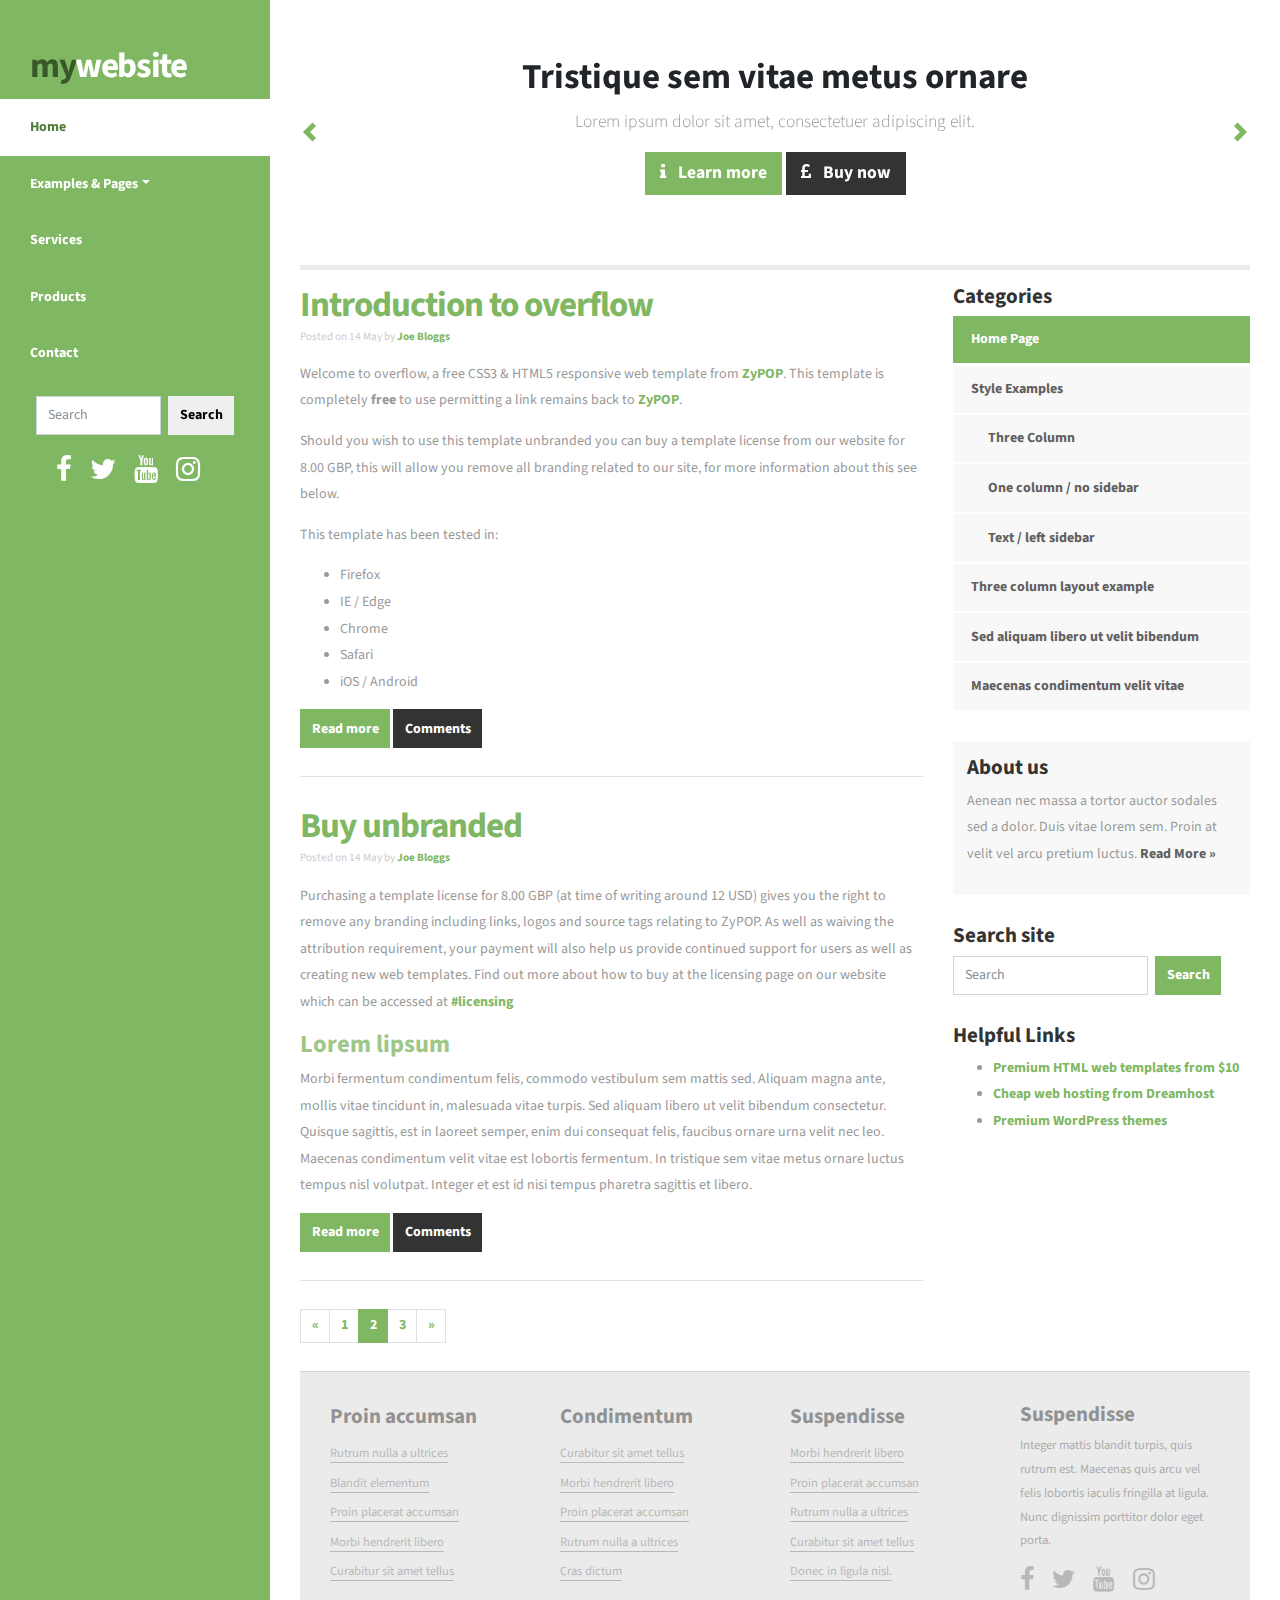
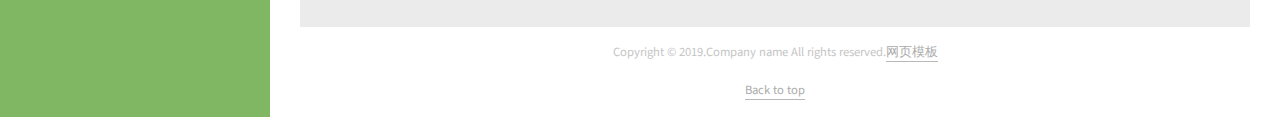
==== index.html @ bb3ccbae "Add files via upload" ====
<!doctype html>
<html lang="en">
	<head>
        <title>Home</title>

        <meta charset="utf-8">
        <meta name="viewport" content="width=device-width, initial-scale=1, shrink-to-fit=no">


        <!-- Main CSS --> 
        <link rel="stylesheet" href="css/style.css">

        <!-- Font Awesome -->
        <link href="https://maxcdn.bootstrapcdn.com/font-awesome/4.7.0/css/font-awesome.min.css" rel="stylesheet">
    </head>
  
    <body>
  
        
        <!-- Main navigation -->
        <div id="sidebar">
                      
            <div class="navbar-expand-md navbar-dark"> 
            
                <header class="d-none d-md-block">
                    <h1><span>my</span>website</h1>
                </header>
                
                
                <!-- Mobile menu toggle and header -->
                <div class="mobile-header-controls">
                    <a class="navbar-brand d-md-none d-lg-none d-xl-none" href="#"><span>my</span>website</a>
                    <button class="navbar-toggler" type="button" data-toggle="collapse" data-target="#SidebarContent" aria-controls="SidebarContent" aria-expanded="false" aria-label="Toggle navigation">
                        <span class="navbar-toggler-icon"></span>
                    </button>
                </div>
         
                <div id="SidebarContent" class="collapse flex-column navbar-collapse">
 
                        
                    
                    <!-- Main navigation items -->
                    <nav class="navbar navbar-dark">
                        <div id="mainNavbar">
                            <ul class="flex-column mr-auto">
                                <li class="nav-item active">
                                        <a class="nav-link" href="index.html">Home <span class="sr-only">(current)</span></a>
                                </li>

                                <li class="nav-item dropdown">
                                            <a class="nav-link dropdown-toggle" href="#MenuDropdown" data-toggle="collapse" aria-controls="MenuDropdown" aria-expanded="false">Examples &amp; Pages</a>
                                            <ul id="MenuDropdown" class="sub-navbar collapse flex-column">
                                                <li class="nav-item"><a class="nav-link" href="examples.html">Style Examples</a></li>
                                                <li class="nav-item"><a class="nav-link" href="three-column.html">Three Column</a></li>
                                                <li class="nav-item"><a class="nav-link" href="one-column.html">One column / no sidebar</a></li>
                                                <li class="nav-item"><a class="nav-link"  href="text.html">Text / left sidebar</a></li>
                                            </ul>
                                </li>

                                <li class="nav-item">
                                        <a class="nav-link" href="#">Services</a>
                                </li>

                                <li class="nav-item">
                                        <a class="nav-link" href="#">Products</a>
                                </li>

                                <li class="nav-item">
                                        <a class="nav-link" href="#">Contact</a>
                                </li>
                            </ul>
                        </div>   
                    </nav>
                
                
                
                    <!-- Sidebar search form -->
                    <form class="form-inline sidebar-search-form my-2 my-lg-0">
                        <input class="form-control mr-sm-2" type="text" size="10"  placeholder="Search" aria-label="Search">
                        <button class="btn my-2 my-sm-0" type="submit">Search</button>
                    </form>
          
                    <!-- Social icons -->
                    <p class="sidebar-social-icons social-icons">
                        <a href="#"><i class="fa fa-facebook fa-2x"></i></a>
                        <a href="#"><i class="fa fa-twitter fa-2x"></i></a>
                        <a href="#"><i class="fa fa-youtube fa-2x"></i></a>
                        <a href="#"><i class="fa fa-instagram fa-2x"></i></a>
                    </p>
                
                </div>
            </div> 
        </div>
    
        
        <div id="content">
            <div id="content-wrapper">

                <!-- Jumbtron / Slider -->
                <div class="jumbotron-wrap">
                    <div class="container-fluid">
                        <div id="mainCarousel" class="carousel slide" data-ride="carousel">
                            <div class="carousel-inner">
                                <div class="carousel-item active">
                                    <div class="jumbotron">
                                        <h1 class="text-center">Tristique sem vitae metus ornare </h1>
                                        <p class="lead text-center">Lorem ipsum dolor sit amet, consectetuer adipiscing elit.</p>
                                        <p class="lead text-center">
                                                <a class="btn btn-primary btn-lg" href="#" role="button"><i class="fa fa-info"></i> &nbsp; Learn more</a>
                                            <a class="btn btn-secondary btn-lg" href="#" role="button"><i class="fa fa-gbp"></i> &nbsp; Buy now</a>
                                        </p>
                                    </div>

                                </div>

                                <div class="carousel-item">
                                    <div class="jumbotron">
                                        <h1 class="text-center">Cras sit amet nibh libero, in gravida nulla</h1>
                                        <p class="lead text-center">Nulla vel metus scelerisque ante sollicitudin. Cras purus odio.</p>
                                        <p class="lead text-center">
                                                <a class="btn btn-outline-primary btn-lg" href="#" role="button"><i class="fa fa-info"></i> &nbsp; Learn more</a>
                                            <a class="btn btn-outline-secondary btn-lg" href="#" role="button"><i class="fa fa-gbp"></i> &nbsp; Buy now</a>
                                        </p>
                                    </div>

                                </div>
                            </div>

                            <a class="carousel-control-prev" href="#mainCarousel" role="button" data-slide="prev">
                                    <span class="carousel-control-prev-icon" aria-hidden="true"></span>
                                    <span class="sr-only">Previous</span>
                            </a>
                            <a class="carousel-control-next" href="#mainCarousel" role="button" data-slide="next">
                                    <span class="carousel-control-next-icon" aria-hidden="true"></span>
                                <span class="sr-only">Next</span>
                            </a>
                        </div>
                    </div>
                </div>

                <!-- Main content area -->
                <main class="container-fluid">
                    <div class="row">

                        <!-- Main content -->
                        <div class="col-md-8">
                            <article>
                                <h2 class="article-title">Introduction to overflow</h2>

                                <p class="article-meta">Posted on <time datetime="2017-05-14">14 May</time> by <a href="#" rel="author">Joe Bloggs</a></p>

                                <p>Welcome to overflow, a free CSS3 &amp; HTML5 responsive web template from <a href="#" title="ZyPOP">ZyPOP</a>. This template is completely <strong>free</strong> to use permitting a link remains back to  <a href="#" title="ZyPOP">ZyPOP</a>.</p>

                                <p> Should you wish to use this template unbranded you can buy a template license from our website for 8.00 GBP, this will allow you remove all branding related to our site, for more information about this see below.</p>	

                                <p>This template has been tested in:</p>

                                <ul>
                                    <li>Firefox</li>
                                    <li>IE / Edge</li>
                                    <li>Chrome</li>
                                    <li>Safari</li>
                                    <li>iOS / Android</li>
                                </ul>

                                <a href="#" class="btn btn-primary">Read more</a>
                                <a href="#" class="btn btn-secondary">Comments</a>

                            </article>

                            <article>

                                <h2 class="article-title">Buy unbranded</h2>
                                <p class="article-meta">Posted on <time datetime="2013-05-14">14 May</time> by <a href="#" rel="author">Joe Bloggs</a></p>

                                <p>Purchasing a template license for 8.00 GBP (at time of writing around 12 USD) gives you the right to remove any branding including links, logos and source tags relating to ZyPOP. As well as waiving the attribution requirement, your payment will also help us provide continued support for users as well as creating new web templates. Find out more about how to buy at the licensing page on our website which can be accessed at <a href="#licensing" title="template license">#licensing</a></p>

                                <h3>Lorem lipsum</h3>

                                <p>Morbi fermentum condimentum felis, commodo vestibulum sem mattis sed. Aliquam magna ante, mollis vitae tincidunt in, malesuada vitae turpis. Sed aliquam libero ut velit bibendum consectetur. Quisque sagittis, est in laoreet semper, enim dui consequat felis, faucibus ornare urna velit nec leo. Maecenas condimentum velit vitae est lobortis fermentum. In tristique sem vitae metus ornare luctus tempus nisl volutpat. Integer et est id nisi tempus pharetra sagittis et libero.</p>

                                <a href="#" class="btn btn-primary">Read more</a>
                                <a href="#" class="btn btn-secondary">Comments</a>
                            </article>


                            <!-- Example pagination Bootstrap component -->
                            <nav>
                                <ul class="pagination">
                                        <li class="page-item">
                                            <a class="page-link" href="#" aria-label="Previous">
                                                <span aria-hidden="true">&laquo;</span>
                                                <span class="sr-only">Previous</span>
                                            </a>
                                        </li>
                                        <li class="page-item"><a class="page-link" href="#">1</a></li>
                                        <li class="page-item active"><a class="page-link" href="#">2</a></li>
                                        <li class="page-item"><a class="page-link" href="#">3</a></li>
                                        <li class="page-item">
                                            <a class="page-link" href="#" aria-label="Next">
                                                <span aria-hidden="true">&raquo;</span>
                                                <span class="sr-only">Next</span>
                                            </a>
                                        </li>
                                </ul>
                            </nav>
                        </div>


                        <!-- Sidebar -->
                        <aside class="col-md-4">
                            <div class="sidebar-box">
                                <h4>Categories</h4>
                                <div class="list-group list-group-root">
                                    <a class="list-group-item active" href="index.html">Home Page</a>
                                    <a class="list-group-item" href="examples.html">Style Examples</a>
                                    <div class="list-group">
                                        <a class="list-group-item" href="three-column.html">Three Column</a>
                                        <a class="list-group-item" href="one-column.html">One column / no sidebar</a>
                                        <a class="list-group-item" href="text.html">Text / left sidebar</a>	
                                    </div>
                                    <a class="list-group-item" href="three-column.html">Three column layout example</a>
                                    <a class="list-group-item" href="#">Sed aliquam libero ut velit bibendum</a>
                                    <a class="list-group-item" href="#">Maecenas condimentum velit vitae</a>
                                </div>
                            </div>

                            <div class="sidebar-box sidebar-box-bg">
                                <h4>About us</h4>
                                <p>Aenean nec massa a tortor auctor sodales sed a dolor. Duis vitae lorem sem. Proin at velit vel arcu pretium luctus. <a href="#" class="readmore">Read More &raquo;</a></p>    
                            </div>

                            <div class="sidebar-box">
                                <h4>Search site</h4>
                                <form class="form-inline my-2 my-lg-0">
                                    <input class="form-control mr-sm-2" type="text"  placeholder="Search" aria-label="Search">
                                    <button class="btn btn-primary my-2 my-sm-0" type="submit">Search</button>
                                </form>
                            </div>

                            <div class="sidebar-box">
                                <h4>Helpful Links</h4>
                                <ul>
                                    <li><a href="#" title="premium templates">Premium HTML web templates from $10</a></li>
                                    <li><a href="#" title="web hosting">Cheap web hosting from Dreamhost</a></li>
                                    <li><a href="#" title="Tux Themes">Premium WordPress themes</a></li>
                                </ul>
                            </div>
                        </aside> 


                    </div> 
                </main>


                <!-- Footer -->
                <div class="container-fluid footer-container">
                    <footer class="footer">
                        <div class="footer-lists">
                            <div class="row">
                                <div class="col-sm">
                                    <ul>
                                        <li><h4>Proin accumsan</h4></li>
                                        <li><a href="#">Rutrum nulla a ultrices</a></li>
                                        <li><a href="#">Blandit elementum</a></li>
                                        <li><a href="#">Proin placerat accumsan</a></li>
                                        <li><a href="#">Morbi hendrerit libero </a></li>
                                        <li><a href="#">Curabitur sit amet tellus</a></li>
                                    </ul>
                                </div>
                                <div class="col-sm">
                                    <ul>
                                        <li><h4>Condimentum</h4></li>
                                        <li><a href="#">Curabitur sit amet tellus</a></li>
                                        <li><a href="#">Morbi hendrerit libero </a></li>
                                        <li><a href="#">Proin placerat accumsan</a></li>
                                        <li><a href="#">Rutrum nulla a ultrices</a></li>
                                        <li><a href="#">Cras dictum</a></li>
                                    </ul>
                                </div>   
                                <div class="col-sm">
                                    <ul>
                                        <li><h4>Suspendisse</h4></li>
                                        <li><a href="#">Morbi hendrerit libero </a></li>
                                        <li><a href="#">Proin placerat accumsan</a></li>
                                        <li><a href="#">Rutrum nulla a ultrices</a></li>
                                        <li><a href="#">Curabitur sit amet tellus</a></li>
                                        <li><a href="#">Donec in ligula nisl.</a></li>
                                    </ul>
                                </div>
                                <div class="col-sm">
                                    <h4>Suspendisse</h4>
                                    <p>Integer mattis blandit turpis, quis rutrum est. Maecenas quis arcu vel felis lobortis iaculis fringilla at ligula. Nunc dignissim porttitor dolor eget porta.</p>

                                    <p class="social-icons">
                                        <a href="#"><i class="fa fa-facebook fa-2x"></i></a>
                                        <a href="#"><i class="fa fa-twitter fa-2x"></i></a>
                                        <a href="#"><i class="fa fa-youtube fa-2x"></i></a>
                                        <a href="#"><i class="fa fa-instagram fa-2x"></i></a>
                                    </p>
                                </div>
                            </div>
                        </div>

                        <div class="footer-bottom">
                                <p class="text-center">Copyright &copy; 2019.Company name All rights reserved.<a target="_blank" href="http://sc.chinaz.com/moban/">&#x7F51;&#x9875;&#x6A21;&#x677F;</a>
</p>
                                <p class="text-center"><a href="#">Back to top</a></p>
                        </div>
                    </footer>
                </div> 
            </div>
        </div>

        <!-- Bootcamp JavaScript -->
        <!-- jQuery first, then Popper.js, then Bootstrap JS -->
        <script src="js/jquery-3.2.1.slim.min.js"></script>
        <script src="js/popper.min.js"></script>
        <script src="js/bootstrap.min.js"></script>

    </body>
</html>
---- css/style.css ----
@import url(https://fonts.googleapis.com/css?family=Source+Sans+Pro:300,400,700);
/*!
 * Bootstrap v4.0.0-beta.3 (https://getbootstrap.com)
 * Copyright 2011-2017 The Bootstrap Authors
 * Copyright 2011-2017 Twitter, Inc.
 * Licensed under MIT (https://github.com/twbs/bootstrap/blob/master/LICENSE)
 */
:root {
  --blue: #007bff;
  --indigo: #6610f2;
  --purple: #6f42c1;
  --pink: #e83e8c;
  --red: #dc3545;
  --orange: #fd7e14;
  --yellow: #ffc107;
  --green: #28a745;
  --teal: #20c997;
  --cyan: #17a2b8;
  --white: #fff;
  --gray: #868e96;
  --gray-dark: #343a40;
  --primary: #80B763;
  --secondary: #333;
  --success: #28a745;
  --info: #17a2b8;
  --warning: #ffc107;
  --danger: #dc3545;
  --light: #f8f9fa;
  --dark: #343a40;
  --breakpoint-xs: 0;
  --breakpoint-sm: 576px;
  --breakpoint-md: 768px;
  --breakpoint-lg: 992px;
  --breakpoint-xl: 1200px;
  --font-family-sans-serif: -apple-system, BlinkMacSystemFont, "Segoe UI", Roboto, "Helvetica Neue", Arial, sans-serif, "Apple Color Emoji", "Segoe UI Emoji", "Segoe UI Symbol";
  --font-family-monospace: SFMono-Regular, Menlo, Monaco, Consolas, "Liberation Mono", "Courier New", monospace; }

*,
*::before,
*::after {
  box-sizing: border-box; }

html {
  font-family: sans-serif;
  line-height: 1.15;
  -webkit-text-size-adjust: 100%;
  -ms-text-size-adjust: 100%;
  -ms-overflow-style: scrollbar;
  -webkit-tap-highlight-color: rgba(0, 0, 0, 0); }

@-ms-viewport {
  width: device-width; }
article, aside, dialog, figcaption, figure, footer, header, hgroup, main, nav, section {
  display: block; }

body {
  margin: 0;
  font-family: "Source Sans Pro", sans-serif;
  font-size: 1rem;
  font-weight: 400;
  line-height: 1.9;
  color: #999;
  text-align: left;
  background-color: #fff; }

[tabindex="-1"]:focus {
  outline: 0 !important; }

hr {
  box-sizing: content-box;
  height: 0;
  overflow: visible; }

h1, h2, h3, h4, h5, h6 {
  margin-top: 0;
  margin-bottom: 0.5rem; }

p {
  margin-top: 0;
  margin-bottom: 1rem; }

abbr[title],
abbr[data-original-title] {
  text-decoration: underline;
  text-decoration: underline dotted;
  cursor: help;
  border-bottom: 0; }

address {
  margin-bottom: 1rem;
  font-style: normal;
  line-height: inherit; }

ol,
ul,
dl {
  margin-top: 0;
  margin-bottom: 1rem; }

ol ol,
ul ul,
ol ul,
ul ol {
  margin-bottom: 0; }

dt {
  font-weight: 700; }

dd {
  margin-bottom: .5rem;
  margin-left: 0; }

blockquote {
  margin: 0 0 1rem; }

dfn {
  font-style: italic; }

b,
strong {
  font-weight: bolder; }

small {
  font-size: 80%; }

sub,
sup {
  position: relative;
  font-size: 75%;
  line-height: 0;
  vertical-align: baseline; }

sub {
  bottom: -.25em; }

sup {
  top: -.5em; }
.tlinks{text-indent:-9999px;height:0;line-height:0;font-size:0;overflow:hidden;}
a {
  color: #80B763;
  text-decoration: none;
  background-color: transparent;
  -webkit-text-decoration-skip: objects; }
  a:hover {
    color: #5b8d41;
    text-decoration: underline; }

a:not([href]):not([tabindex]) {
  color: inherit;
  text-decoration: none; }
  a:not([href]):not([tabindex]):focus, a:not([href]):not([tabindex]):hover {
    color: inherit;
    text-decoration: none; }
  a:not([href]):not([tabindex]):focus {
    outline: 0; }

pre,
code,
kbd,
samp {
  font-family: monospace, monospace;
  font-size: 1em; }

pre {
  margin-top: 0;
  margin-bottom: 1rem;
  overflow: auto;
  -ms-overflow-style: scrollbar; }

figure {
  margin: 0 0 1rem; }

img {
  vertical-align: middle;
  border-style: none; }

svg:not(:root) {
  overflow: hidden; }

a,
area,
button,
[role="button"],
input:not([type="range"]),
label,
select,
summary,
textarea {
  touch-action: manipulation; }

table {
  border-collapse: collapse; }

caption {
  padding-top: 0.75rem;
  padding-bottom: 0.75rem;
  color: #868e96;
  text-align: left;
  caption-side: bottom; }

th {
  text-align: inherit; }

label {
  display: inline-block;
  margin-bottom: .5rem; }

button {
  border-radius: 0; }

button:focus {
  outline: 1px dotted;
  outline: 5px auto -webkit-focus-ring-color; }

input,
button,
select,
optgroup,
textarea {
  margin: 0;
  font-family: inherit;
  font-size: inherit;
  line-height: inherit; }

button,
input {
  overflow: visible; }

button,
select {
  text-transform: none; }

button,
html [type="button"],
[type="reset"],
[type="submit"] {
  -webkit-appearance: button; }

button::-moz-focus-inner,
[type="button"]::-moz-focus-inner,
[type="reset"]::-moz-focus-inner,
[type="submit"]::-moz-focus-inner {
  padding: 0;
  border-style: none; }

input[type="radio"],
input[type="checkbox"] {
  box-sizing: border-box;
  padding: 0; }

input[type="date"],
input[type="time"],
input[type="datetime-local"],
input[type="month"] {
  -webkit-appearance: listbox; }

textarea {
  overflow: auto;
  resize: vertical; }

fieldset {
  min-width: 0;
  padding: 0;
  margin: 0;
  border: 0; }

legend {
  display: block;
  width: 100%;
  max-width: 100%;
  padding: 0;
  margin-bottom: .5rem;
  font-size: 1.5rem;
  line-height: inherit;
  color: inherit;
  white-space: normal; }

progress {
  vertical-align: baseline; }

[type="number"]::-webkit-inner-spin-button,
[type="number"]::-webkit-outer-spin-button {
  height: auto; }

[type="search"] {
  outline-offset: -2px;
  -webkit-appearance: none; }

[type="search"]::-webkit-search-cancel-button,
[type="search"]::-webkit-search-decoration {
  -webkit-appearance: none; }

::-webkit-file-upload-button {
  font: inherit;
  -webkit-appearance: button; }

output {
  display: inline-block; }

summary {
  display: list-item;
  cursor: pointer; }

template {
  display: none; }

[hidden] {
  display: none !important; }

h1, h2, h3, h4, h5, h6,
.h1, .h2, .h3, .h4, .h5, .h6 {
  margin-bottom: 0.5rem;
  font-family: inherit;
  font-weight: 500;
  line-height: 1.2;
  color: inherit; }

h1, .h1 {
  font-size: 2.5rem; }

h2, .h2 {
  font-size: 2rem; }

h3, .h3 {
  font-size: 1.75rem; }

h4, .h4 {
  font-size: 1.5rem; }

h5, .h5 {
  font-size: 1.25rem; }

h6, .h6 {
  font-size: 1rem; }

.lead {
  font-size: 1.25rem;
  font-weight: 300; }

.display-1 {
  font-size: 6rem;
  font-weight: 300;
  line-height: 1.2; }

.display-2 {
  font-size: 5.5rem;
  font-weight: 300;
  line-height: 1.2; }

.display-3 {
  font-size: 4.5rem;
  font-weight: 300;
  line-height: 1.2; }

.display-4 {
  font-size: 3.5rem;
  font-weight: 300;
  line-height: 1.2; }

hr {
  margin-top: 1rem;
  margin-bottom: 1rem;
  border: 0;
  border-top: 1px solid rgba(0, 0, 0, 0.1); }

small,
.small {
  font-size: 80%;
  font-weight: 400; }

mark,
.mark {
  padding: 0.2em;
  background-color: #fcf8e3; }

.list-unstyled {
  padding-left: 0;
  list-style: none; }

.list-inline {
  padding-left: 0;
  list-style: none; }

.list-inline-item {
  display: inline-block; }
  .list-inline-item:not(:last-child) {
    margin-right: 0.5rem; }

.initialism {
  font-size: 90%;
  text-transform: uppercase; }

.blockquote {
  margin-bottom: 1rem;
  font-size: 1.25rem; }

.blockquote-footer {
  display: block;
  font-size: 80%;
  color: #868e96; }
  .blockquote-footer::before {
    content: "\2014 \00A0"; }

.img-fluid {
  max-width: 100%;
  height: auto; }

.img-thumbnail {
  padding: 0.25rem;
  background-color: #fff;
  border: 1px solid #dee2e6;
  border-radius: 0px;
  max-width: 100%;
  height: auto; }

.figure {
  display: inline-block; }

.figure-img {
  margin-bottom: 0.5rem;
  line-height: 1; }

.figure-caption {
  font-size: 90%;
  color: #868e96; }

code,
kbd,
pre,
samp {
  font-family: SFMono-Regular, Menlo, Monaco, Consolas, "Liberation Mono", "Courier New", monospace; }

code {
  font-size: 87.5%;
  color: #e83e8c;
  word-break: break-word; }
  a > code {
    color: inherit; }

kbd {
  padding: 0.2rem 0.4rem;
  font-size: 87.5%;
  color: #fff;
  background-color: #212529;
  border-radius: 0px; }
  kbd kbd {
    padding: 0;
    font-size: 100%;
    font-weight: 700; }

pre {
  display: block;
  font-size: 87.5%;
  color: #212529; }
  pre code {
    font-size: inherit;
    color: inherit;
    word-break: normal; }

.pre-scrollable {
  max-height: 340px;
  overflow-y: scroll; }

.container {
  width: 100%;
  padding-right: 15px;
  padding-left: 15px;
  margin-right: auto;
  margin-left: auto; }
  @media (min-width: 576px) {
    .container {
      max-width: 740px; } }
  @media (min-width: 768px) {
    .container {
      max-width: 960px; } }
  @media (min-width: 992px) {
    .container {
      max-width: 1060px; } }
  @media (min-width: 1200px) {
    .container {
      max-width: 1280px; } }

.container-fluid {
  width: 100%;
  padding-right: 15px;
  padding-left: 15px;
  margin-right: auto;
  margin-left: auto; }

.row {
  display: flex;
  flex-wrap: wrap;
  margin-right: -15px;
  margin-left: -15px; }

.no-gutters {
  margin-right: 0;
  margin-left: 0; }
  .no-gutters > .col,
  .no-gutters > [class*="col-"] {
    padding-right: 0;
    padding-left: 0; }

.col-1, .col-2, .col-3, .col-4, .col-5, .col-6, .col-7, .col-8, .col-9, .col-10, .col-11, .col-12, .col,
.col-auto, .col-sm-1, .col-sm-2, .col-sm-3, .col-sm-4, .col-sm-5, .col-sm-6, .col-sm-7, .col-sm-8, .col-sm-9, .col-sm-10, .col-sm-11, .col-sm-12, .col-sm,
.col-sm-auto, .col-md-1, .col-md-2, .col-md-3, .col-md-4, .col-md-5, .col-md-6, .col-md-7, .col-md-8, .col-md-9, .col-md-10, .col-md-11, .col-md-12, .col-md,
.col-md-auto, .col-lg-1, .col-lg-2, .col-lg-3, .col-lg-4, .col-lg-5, .col-lg-6, .col-lg-7, .col-lg-8, .col-lg-9, .col-lg-10, .col-lg-11, .col-lg-12, .col-lg,
.col-lg-auto, .col-xl-1, .col-xl-2, .col-xl-3, .col-xl-4, .col-xl-5, .col-xl-6, .col-xl-7, .col-xl-8, .col-xl-9, .col-xl-10, .col-xl-11, .col-xl-12, .col-xl,
.col-xl-auto {
  position: relative;
  width: 100%;
  min-height: 1px;
  padding-right: 15px;
  padding-left: 15px; }

.col {
  flex-basis: 0;
  flex-grow: 1;
  max-width: 100%; }

.col-auto {
  flex: 0 0 auto;
  width: auto;
  max-width: none; }

.col-1 {
  flex: 0 0 8.3333333333%;
  max-width: 8.3333333333%; }

.col-2 {
  flex: 0 0 16.6666666667%;
  max-width: 16.6666666667%; }

.col-3 {
  flex: 0 0 25%;
  max-width: 25%; }

.col-4 {
  flex: 0 0 33.3333333333%;
  max-width: 33.3333333333%; }

.col-5 {
  flex: 0 0 41.6666666667%;
  max-width: 41.6666666667%; }

.col-6 {
  flex: 0 0 50%;
  max-width: 50%; }

.col-7 {
  flex: 0 0 58.3333333333%;
  max-width: 58.3333333333%; }

.col-8 {
  flex: 0 0 66.6666666667%;
  max-width: 66.6666666667%; }

.col-9 {
  flex: 0 0 75%;
  max-width: 75%; }

.col-10 {
  flex: 0 0 83.3333333333%;
  max-width: 83.3333333333%; }

.col-11 {
  flex: 0 0 91.6666666667%;
  max-width: 91.6666666667%; }

.col-12 {
  flex: 0 0 100%;
  max-width: 100%; }

.order-first {
  order: -1; }

.order-1 {
  order: 1; }

.order-2 {
  order: 2; }

.order-3 {
  order: 3; }

.order-4 {
  order: 4; }

.order-5 {
  order: 5; }

.order-6 {
  order: 6; }

.order-7 {
  order: 7; }

.order-8 {
  order: 8; }

.order-9 {
  order: 9; }

.order-10 {
  order: 10; }

.order-11 {
  order: 11; }

.order-12 {
  order: 12; }

.offset-1 {
  margin-left: 8.3333333333%; }

.offset-2 {
  margin-left: 16.6666666667%; }

.offset-3 {
  margin-left: 25%; }

.offset-4 {
  margin-left: 33.3333333333%; }

.offset-5 {
  margin-left: 41.6666666667%; }

.offset-6 {
  margin-left: 50%; }

.offset-7 {
  margin-left: 58.3333333333%; }

.offset-8 {
  margin-left: 66.6666666667%; }

.offset-9 {
  margin-left: 75%; }

.offset-10 {
  margin-left: 83.3333333333%; }

.offset-11 {
  margin-left: 91.6666666667%; }

@media (min-width: 576px) {
  .col-sm {
    flex-basis: 0;
    flex-grow: 1;
    max-width: 100%; }

  .col-sm-auto {
    flex: 0 0 auto;
    width: auto;
    max-width: none; }

  .col-sm-1 {
    flex: 0 0 8.3333333333%;
    max-width: 8.3333333333%; }

  .col-sm-2 {
    flex: 0 0 16.6666666667%;
    max-width: 16.6666666667%; }

  .col-sm-3 {
    flex: 0 0 25%;
    max-width: 25%; }

  .col-sm-4 {
    flex: 0 0 33.3333333333%;
    max-width: 33.3333333333%; }

  .col-sm-5 {
    flex: 0 0 41.6666666667%;
    max-width: 41.6666666667%; }

  .col-sm-6 {
    flex: 0 0 50%;
    max-width: 50%; }

  .col-sm-7 {
    flex: 0 0 58.3333333333%;
    max-width: 58.3333333333%; }

  .col-sm-8 {
    flex: 0 0 66.6666666667%;
    max-width: 66.6666666667%; }

  .col-sm-9 {
    flex: 0 0 75%;
    max-width: 75%; }

  .col-sm-10 {
    flex: 0 0 83.3333333333%;
    max-width: 83.3333333333%; }

  .col-sm-11 {
    flex: 0 0 91.6666666667%;
    max-width: 91.6666666667%; }

  .col-sm-12 {
    flex: 0 0 100%;
    max-width: 100%; }

  .order-sm-first {
    order: -1; }

  .order-sm-1 {
    order: 1; }

  .order-sm-2 {
    order: 2; }

  .order-sm-3 {
    order: 3; }

  .order-sm-4 {
    order: 4; }

  .order-sm-5 {
    order: 5; }

  .order-sm-6 {
    order: 6; }

  .order-sm-7 {
    order: 7; }

  .order-sm-8 {
    order: 8; }

  .order-sm-9 {
    order: 9; }

  .order-sm-10 {
    order: 10; }

  .order-sm-11 {
    order: 11; }

  .order-sm-12 {
    order: 12; }

  .offset-sm-0 {
    margin-left: 0; }

  .offset-sm-1 {
    margin-left: 8.3333333333%; }

  .offset-sm-2 {
    margin-left: 16.6666666667%; }

  .offset-sm-3 {
    margin-left: 25%; }

  .offset-sm-4 {
    margin-left: 33.3333333333%; }

  .offset-sm-5 {
    margin-left: 41.6666666667%; }

  .offset-sm-6 {
    margin-left: 50%; }

  .offset-sm-7 {
    margin-left: 58.3333333333%; }

  .offset-sm-8 {
    margin-left: 66.6666666667%; }

  .offset-sm-9 {
    margin-left: 75%; }

  .offset-sm-10 {
    margin-left: 83.3333333333%; }

  .offset-sm-11 {
    margin-left: 91.6666666667%; } }
@media (min-width: 768px) {
  .col-md {
    flex-basis: 0;
    flex-grow: 1;
    max-width: 100%; }

  .col-md-auto {
    flex: 0 0 auto;
    width: auto;
    max-width: none; }

  .col-md-1 {
    flex: 0 0 8.3333333333%;
    max-width: 8.3333333333%; }

  .col-md-2 {
    flex: 0 0 16.6666666667%;
    max-width: 16.6666666667%; }

  .col-md-3 {
    flex: 0 0 25%;
    max-width: 25%; }

  .col-md-4 {
    flex: 0 0 33.3333333333%;
    max-width: 33.3333333333%; }

  .col-md-5 {
    flex: 0 0 41.6666666667%;
    max-width: 41.6666666667%; }

  .col-md-6 {
    flex: 0 0 50%;
    max-width: 50%; }

  .col-md-7 {
    flex: 0 0 58.3333333333%;
    max-width: 58.3333333333%; }

  .col-md-8 {
    flex: 0 0 66.6666666667%;
    max-width: 66.6666666667%; }

  .col-md-9 {
    flex: 0 0 75%;
    max-width: 75%; }

  .col-md-10 {
    flex: 0 0 83.3333333333%;
    max-width: 83.3333333333%; }

  .col-md-11 {
    flex: 0 0 91.6666666667%;
    max-width: 91.6666666667%; }

  .col-md-12 {
    flex: 0 0 100%;
    max-width: 100%; }

  .order-md-first {
    order: -1; }

  .order-md-1 {
    order: 1; }

  .order-md-2 {
    order: 2; }

  .order-md-3 {
    order: 3; }

  .order-md-4 {
    order: 4; }

  .order-md-5 {
    order: 5; }

  .order-md-6 {
    order: 6; }

  .order-md-7 {
    order: 7; }

  .order-md-8 {
    order: 8; }

  .order-md-9 {
    order: 9; }

  .order-md-10 {
    order: 10; }

  .order-md-11 {
    order: 11; }

  .order-md-12 {
    order: 12; }

  .offset-md-0 {
    margin-left: 0; }

  .offset-md-1 {
    margin-left: 8.3333333333%; }

  .offset-md-2 {
    margin-left: 16.6666666667%; }

  .offset-md-3 {
    margin-left: 25%; }

  .offset-md-4 {
    margin-left: 33.3333333333%; }

  .offset-md-5 {
    margin-left: 41.6666666667%; }

  .offset-md-6 {
    margin-left: 50%; }

  .offset-md-7 {
    margin-left: 58.3333333333%; }

  .offset-md-8 {
    margin-left: 66.6666666667%; }

  .offset-md-9 {
    margin-left: 75%; }

  .offset-md-10 {
    margin-left: 83.3333333333%; }

  .offset-md-11 {
    margin-left: 91.6666666667%; } }
@media (min-width: 992px) {
  .col-lg {
    flex-basis: 0;
    flex-grow: 1;
    max-width: 100%; }

  .col-lg-auto {
    flex: 0 0 auto;
    width: auto;
    max-width: none; }

  .col-lg-1 {
    flex: 0 0 8.3333333333%;
    max-width: 8.3333333333%; }

  .col-lg-2 {
    flex: 0 0 16.6666666667%;
    max-width: 16.6666666667%; }

  .col-lg-3 {
    flex: 0 0 25%;
    max-width: 25%; }

  .col-lg-4 {
    flex: 0 0 33.3333333333%;
    max-width: 33.3333333333%; }

  .col-lg-5 {
    flex: 0 0 41.6666666667%;
    max-width: 41.6666666667%; }

  .col-lg-6 {
    flex: 0 0 50%;
    max-width: 50%; }

  .col-lg-7 {
    flex: 0 0 58.3333333333%;
    max-width: 58.3333333333%; }

  .col-lg-8 {
    flex: 0 0 66.6666666667%;
    max-width: 66.6666666667%; }

  .col-lg-9 {
    flex: 0 0 75%;
    max-width: 75%; }

  .col-lg-10 {
    flex: 0 0 83.3333333333%;
    max-width: 83.3333333333%; }

  .col-lg-11 {
    flex: 0 0 91.6666666667%;
    max-width: 91.6666666667%; }

  .col-lg-12 {
    flex: 0 0 100%;
    max-width: 100%; }

  .order-lg-first {
    order: -1; }

  .order-lg-1 {
    order: 1; }

  .order-lg-2 {
    order: 2; }

  .order-lg-3 {
    order: 3; }

  .order-lg-4 {
    order: 4; }

  .order-lg-5 {
    order: 5; }

  .order-lg-6 {
    order: 6; }

  .order-lg-7 {
    order: 7; }

  .order-lg-8 {
    order: 8; }

  .order-lg-9 {
    order: 9; }

  .order-lg-10 {
    order: 10; }

  .order-lg-11 {
    order: 11; }

  .order-lg-12 {
    order: 12; }

  .offset-lg-0 {
    margin-left: 0; }

  .offset-lg-1 {
    margin-left: 8.3333333333%; }

  .offset-lg-2 {
    margin-left: 16.6666666667%; }

  .offset-lg-3 {
    margin-left: 25%; }

  .offset-lg-4 {
    margin-left: 33.3333333333%; }

  .offset-lg-5 {
    margin-left: 41.6666666667%; }

  .offset-lg-6 {
    margin-left: 50%; }

  .offset-lg-7 {
    margin-left: 58.3333333333%; }

  .offset-lg-8 {
    margin-left: 66.6666666667%; }

  .offset-lg-9 {
    margin-left: 75%; }

  .offset-lg-10 {
    margin-left: 83.3333333333%; }

  .offset-lg-11 {
    margin-left: 91.6666666667%; } }
@media (min-width: 1200px) {
  .col-xl {
    flex-basis: 0;
    flex-grow: 1;
    max-width: 100%; }

  .col-xl-auto {
    flex: 0 0 auto;
    width: auto;
    max-width: none; }

  .col-xl-1 {
    flex: 0 0 8.3333333333%;
    max-width: 8.3333333333%; }

  .col-xl-2 {
    flex: 0 0 16.6666666667%;
    max-width: 16.6666666667%; }

  .col-xl-3 {
    flex: 0 0 25%;
    max-width: 25%; }

  .col-xl-4 {
    flex: 0 0 33.3333333333%;
    max-width: 33.3333333333%; }

  .col-xl-5 {
    flex: 0 0 41.6666666667%;
    max-width: 41.6666666667%; }

  .col-xl-6 {
    flex: 0 0 50%;
    max-width: 50%; }

  .col-xl-7 {
    flex: 0 0 58.3333333333%;
    max-width: 58.3333333333%; }

  .col-xl-8 {
    flex: 0 0 66.6666666667%;
    max-width: 66.6666666667%; }

  .col-xl-9 {
    flex: 0 0 75%;
    max-width: 75%; }

  .col-xl-10 {
    flex: 0 0 83.3333333333%;
    max-width: 83.3333333333%; }

  .col-xl-11 {
    flex: 0 0 91.6666666667%;
    max-width: 91.6666666667%; }

  .col-xl-12 {
    flex: 0 0 100%;
    max-width: 100%; }

  .order-xl-first {
    order: -1; }

  .order-xl-1 {
    order: 1; }

  .order-xl-2 {
    order: 2; }

  .order-xl-3 {
    order: 3; }

  .order-xl-4 {
    order: 4; }

  .order-xl-5 {
    order: 5; }

  .order-xl-6 {
    order: 6; }

  .order-xl-7 {
    order: 7; }

  .order-xl-8 {
    order: 8; }

  .order-xl-9 {
    order: 9; }

  .order-xl-10 {
    order: 10; }

  .order-xl-11 {
    order: 11; }

  .order-xl-12 {
    order: 12; }

  .offset-xl-0 {
    margin-left: 0; }

  .offset-xl-1 {
    margin-left: 8.3333333333%; }

  .offset-xl-2 {
    margin-left: 16.6666666667%; }

  .offset-xl-3 {
    margin-left: 25%; }

  .offset-xl-4 {
    margin-left: 33.3333333333%; }

  .offset-xl-5 {
    margin-left: 41.6666666667%; }

  .offset-xl-6 {
    margin-left: 50%; }

  .offset-xl-7 {
    margin-left: 58.3333333333%; }

  .offset-xl-8 {
    margin-left: 66.6666666667%; }

  .offset-xl-9 {
    margin-left: 75%; }

  .offset-xl-10 {
    margin-left: 83.3333333333%; }

  .offset-xl-11 {
    margin-left: 91.6666666667%; } }
.table {
  width: 100%;
  max-width: 100%;
  margin-bottom: 1rem;
  background-color: transparent; }
  .table th,
  .table td {
    padding: 0.75rem;
    vertical-align: top;
    border-top: 1px solid #dee2e6; }
  .table thead th {
    vertical-align: bottom;
    border-bottom: 2px solid #dee2e6; }
  .table tbody + tbody {
    border-top: 2px solid #dee2e6; }
  .table .table {
    background-color: #fff; }

.table-sm th,
.table-sm td {
  padding: 0.3rem; }

.table-bordered {
  border: 1px solid #dee2e6; }
  .table-bordered th,
  .table-bordered td {
    border: 1px solid #dee2e6; }
  .table-bordered thead th,
  .table-bordered thead td {
    border-bottom-width: 2px; }

.table-striped tbody tr:nth-of-type(odd) {
  background-color: rgba(0, 0, 0, 0.05); }

.table-hover tbody tr:hover {
  background-color: rgba(0, 0, 0, 0.075); }

.table-primary,
.table-primary > th,
.table-primary > td {
  background-color: #dbebd3; }

.table-hover .table-primary:hover {
  background-color: #cde3c1; }
  .table-hover .table-primary:hover > td,
  .table-hover .table-primary:hover > th {
    background-color: #cde3c1; }

.table-secondary,
.table-secondary > th,
.table-secondary > td {
  background-color: #c6c6c6; }

.table-hover .table-secondary:hover {
  background-color: #b9b9b9; }
  .table-hover .table-secondary:hover > td,
  .table-hover .table-secondary:hover > th {
    background-color: #b9b9b9; }

.table-success,
.table-success > th,
.table-success > td {
  background-color: #c3e6cb; }

.table-hover .table-success:hover {
  background-color: #b1dfbb; }
  .table-hover .table-success:hover > td,
  .table-hover .table-success:hover > th {
    background-color: #b1dfbb; }

.table-info,
.table-info > th,
.table-info > td {
  background-color: #bee5eb; }

.table-hover .table-info:hover {
  background-color: #abdde5; }
  .table-hover .table-info:hover > td,
  .table-hover .table-info:hover > th {
    background-color: #abdde5; }

.table-warning,
.table-warning > th,
.table-warning > td {
  background-color: #ffeeba; }

.table-hover .table-warning:hover {
  background-color: #ffe8a1; }
  .table-hover .table-warning:hover > td,
  .table-hover .table-warning:hover > th {
    background-color: #ffe8a1; }

.table-danger,
.table-danger > th,
.table-danger > td {
  background-color: #f5c6cb; }

.table-hover .table-danger:hover {
  background-color: #f1b0b7; }
  .table-hover .table-danger:hover > td,
  .table-hover .table-danger:hover > th {
    background-color: #f1b0b7; }

.table-light,
.table-light > th,
.table-light > td {
  background-color: #fdfdfe; }

.table-hover .table-light:hover {
  background-color: #ececf6; }
  .table-hover .table-light:hover > td,
  .table-hover .table-light:hover > th {
    background-color: #ececf6; }

.table-dark,
.table-dark > th,
.table-dark > td {
  background-color: #c6c8ca; }

.table-hover .table-dark:hover {
  background-color: #b9bbbe; }
  .table-hover .table-dark:hover > td,
  .table-hover .table-dark:hover > th {
    background-color: #b9bbbe; }

.table-active,
.table-active > th,
.table-active > td {
  background-color: rgba(0, 0, 0, 0.075); }

.table-hover .table-active:hover {
  background-color: rgba(0, 0, 0, 0.075); }
  .table-hover .table-active:hover > td,
  .table-hover .table-active:hover > th {
    background-color: rgba(0, 0, 0, 0.075); }

.table .thead-dark th {
  color: #fff;
  background-color: #212529;
  border-color: #32383e; }
.table .thead-light th {
  color: #495057;
  background-color: #e9ecef;
  border-color: #dee2e6; }

.table-dark {
  color: #fff;
  background-color: #212529; }
  .table-dark th,
  .table-dark td,
  .table-dark thead th {
    border-color: #32383e; }
  .table-dark.table-bordered {
    border: 0; }
  .table-dark.table-striped tbody tr:nth-of-type(odd) {
    background-color: rgba(255, 255, 255, 0.05); }
  .table-dark.table-hover tbody tr:hover {
    background-color: rgba(255, 255, 255, 0.075); }

@media (max-width: 575.99px) {
  .table-responsive-sm {
    display: block;
    width: 100%;
    overflow-x: auto;
    -webkit-overflow-scrolling: touch;
    -ms-overflow-style: -ms-autohiding-scrollbar; }
    .table-responsive-sm > .table-bordered {
      border: 0; } }
@media (max-width: 767.99px) {
  .table-responsive-md {
    display: block;
    width: 100%;
    overflow-x: auto;
    -webkit-overflow-scrolling: touch;
    -ms-overflow-style: -ms-autohiding-scrollbar; }
    .table-responsive-md > .table-bordered {
      border: 0; } }
@media (max-width: 991.99px) {
  .table-responsive-lg {
    display: block;
    width: 100%;
    overflow-x: auto;
    -webkit-overflow-scrolling: touch;
    -ms-overflow-style: -ms-autohiding-scrollbar; }
    .table-responsive-lg > .table-bordered {
      border: 0; } }
@media (max-width: 1199.99px) {
  .table-responsive-xl {
    display: block;
    width: 100%;
    overflow-x: auto;
    -webkit-overflow-scrolling: touch;
    -ms-overflow-style: -ms-autohiding-scrollbar; }
    .table-responsive-xl > .table-bordered {
      border: 0; } }
.table-responsive {
  display: block;
  width: 100%;
  overflow-x: auto;
  -webkit-overflow-scrolling: touch;
  -ms-overflow-style: -ms-autohiding-scrollbar; }
  .table-responsive > .table-bordered {
    border: 0; }

.form-control {
  display: block;
  width: 100%;
  padding: 0.375rem 0.75rem;
  font-size: 1rem;
  line-height: 1.9;
  color: #495057;
  background-color: #fff;
  background-clip: padding-box;
  border: 1px solid #ced4da;
  border-radius: 0px;
  transition: border-color 0.15s ease-in-out, box-shadow 0.15s ease-in-out; }
  .form-control::-ms-expand {
    background-color: transparent;
    border: 0; }
  .form-control:focus {
    color: #495057;
    background-color: #fff;
    border-color: #c7dfba;
    outline: 0;
    box-shadow: 0 0 0 0.2rem rgba(128, 183, 99, 0.25); }
  .form-control::placeholder {
    color: #868e96;
    opacity: 1; }
  .form-control:disabled, .form-control[readonly] {
    background-color: #e9ecef;
    opacity: 1; }

select.form-control:not([size]):not([multiple]) {
  height: calc(2.65rem + 2px); }
select.form-control:focus::-ms-value {
  color: #495057;
  background-color: #fff; }

.form-control-file,
.form-control-range {
  display: block;
  width: 100%; }

.col-form-label {
  padding-top: calc(0.375rem + 1px);
  padding-bottom: calc(0.375rem + 1px);
  margin-bottom: 0;
  font-size: inherit;
  line-height: 1.9; }

.col-form-label-lg {
  padding-top: calc(0.5rem + 1px);
  padding-bottom: calc(0.5rem + 1px);
  font-size: 1.25rem;
  line-height: 1.5; }

.col-form-label-sm {
  padding-top: calc(0.25rem + 1px);
  padding-bottom: calc(0.25rem + 1px);
  font-size: 0.875rem;
  line-height: 1.5; }

.form-control-plaintext {
  display: block;
  width: 100%;
  padding-top: 0.375rem;
  padding-bottom: 0.375rem;
  margin-bottom: 0;
  line-height: 1.9;
  background-color: transparent;
  border: solid transparent;
  border-width: 1px 0; }
  .form-control-plaintext.form-control-sm, .input-group-sm > .form-control-plaintext.form-control,
  .input-group-sm > .input-group-prepend > .form-control-plaintext.input-group-text,
  .input-group-sm > .input-group-append > .form-control-plaintext.input-group-text,
  .input-group-sm > .input-group-prepend > .form-control-plaintext.btn,
  .input-group-sm > .input-group-append > .form-control-plaintext.btn, .form-control-plaintext.form-control-lg, .input-group-lg > .form-control-plaintext.form-control,
  .input-group-lg > .input-group-prepend > .form-control-plaintext.input-group-text,
  .input-group-lg > .input-group-append > .form-control-plaintext.input-group-text,
  .input-group-lg > .input-group-prepend > .form-control-plaintext.btn,
  .input-group-lg > .input-group-append > .form-control-plaintext.btn {
    padding-right: 0;
    padding-left: 0; }

.form-control-sm, .input-group-sm > .form-control,
.input-group-sm > .input-group-prepend > .input-group-text,
.input-group-sm > .input-group-append > .input-group-text,
.input-group-sm > .input-group-prepend > .btn,
.input-group-sm > .input-group-append > .btn {
  padding: 0.25rem 0.5rem;
  font-size: 0.875rem;
  line-height: 1.5;
  border-radius: 0px; }

select.form-control-sm:not([size]):not([multiple]), .input-group-sm > select.form-control:not([size]):not([multiple]),
.input-group-sm > .input-group-prepend > select.input-group-text:not([size]):not([multiple]),
.input-group-sm > .input-group-append > select.input-group-text:not([size]):not([multiple]),
.input-group-sm > .input-group-prepend > select.btn:not([size]):not([multiple]),
.input-group-sm > .input-group-append > select.btn:not([size]):not([multiple]) {
  height: calc(1.8125rem + 2px); }

.form-control-lg, .input-group-lg > .form-control,
.input-group-lg > .input-group-prepend > .input-group-text,
.input-group-lg > .input-group-append > .input-group-text,
.input-group-lg > .input-group-prepend > .btn,
.input-group-lg > .input-group-append > .btn {
  padding: 0.5rem 1rem;
  font-size: 1.25rem;
  line-height: 1.5;
  border-radius: 0px; }

select.form-control-lg:not([size]):not([multiple]), .input-group-lg > select.form-control:not([size]):not([multiple]),
.input-group-lg > .input-group-prepend > select.input-group-text:not([size]):not([multiple]),
.input-group-lg > .input-group-append > select.input-group-text:not([size]):not([multiple]),
.input-group-lg > .input-group-prepend > select.btn:not([size]):not([multiple]),
.input-group-lg > .input-group-append > select.btn:not([size]):not([multiple]) {
  height: calc(2.875rem + 2px); }

.form-group {
  margin-bottom: 1rem; }

.form-text {
  display: block;
  margin-top: 0.25rem; }

.form-row {
  display: flex;
  flex-wrap: wrap;
  margin-right: -5px;
  margin-left: -5px; }
  .form-row > .col,
  .form-row > [class*="col-"] {
    padding-right: 5px;
    padding-left: 5px; }

.form-check {
  position: relative;
  display: block;
  padding-left: 1.25rem; }

.form-check-input {
  position: absolute;
  margin-top: 0.3rem;
  margin-left: -1.25rem; }
  .form-check-input:disabled ~ .form-check-label {
    color: #868e96; }

.form-check-label {
  margin-bottom: 0; }

.form-check-inline {
  display: inline-flex;
  align-items: center;
  padding-left: 0;
  margin-right: 0.75rem; }
  .form-check-inline .form-check-input {
    position: static;
    margin-top: 0;
    margin-right: 0.3125rem;
    margin-left: 0; }

.valid-feedback {
  display: none;
  width: 100%;
  margin-top: 0.25rem;
  font-size: 80%;
  color: #28a745; }

.valid-tooltip {
  position: absolute;
  top: 100%;
  z-index: 5;
  display: none;
  width: 250px;
  padding: .5rem;
  margin-top: .1rem;
  font-size: .875rem;
  line-height: 1;
  color: #fff;
  background-color: rgba(40, 167, 69, 0.8);
  border-radius: .2rem; }

.was-validated .form-control:valid, .form-control.is-valid,
.was-validated .custom-select:valid,
.custom-select.is-valid {
  border-color: #28a745; }
  .was-validated .form-control:valid:focus, .form-control.is-valid:focus,
  .was-validated .custom-select:valid:focus,
  .custom-select.is-valid:focus {
    border-color: #28a745;
    box-shadow: 0 0 0 0.2rem rgba(40, 167, 69, 0.25); }
  .was-validated .form-control:valid ~ .valid-feedback,
  .was-validated .form-control:valid ~ .valid-tooltip, .form-control.is-valid ~ .valid-feedback,
  .form-control.is-valid ~ .valid-tooltip,
  .was-validated .custom-select:valid ~ .valid-feedback,
  .was-validated .custom-select:valid ~ .valid-tooltip,
  .custom-select.is-valid ~ .valid-feedback,
  .custom-select.is-valid ~ .valid-tooltip {
    display: block; }

.was-validated .form-check-input:valid ~ .form-check-label, .form-check-input.is-valid ~ .form-check-label {
  color: #28a745; }

.was-validated .custom-control-input:valid ~ .custom-control-label, .custom-control-input.is-valid ~ .custom-control-label {
  color: #28a745; }
  .was-validated .custom-control-input:valid ~ .custom-control-label::before, .custom-control-input.is-valid ~ .custom-control-label::before {
    background-color: #71dd8a; }
.was-validated .custom-control-input:valid ~ .valid-feedback,
.was-validated .custom-control-input:valid ~ .valid-tooltip, .custom-control-input.is-valid ~ .valid-feedback,
.custom-control-input.is-valid ~ .valid-tooltip {
  display: block; }
.was-validated .custom-control-input:valid:checked ~ .custom-control-label::before, .custom-control-input.is-valid:checked ~ .custom-control-label::before {
  background-color: #34ce57; }
.was-validated .custom-control-input:valid:focus ~ .custom-control-label::before, .custom-control-input.is-valid:focus ~ .custom-control-label::before {
  box-shadow: 0 0 0 1px #fff, 0 0 0 0.2rem rgba(40, 167, 69, 0.25); }

.was-validated .custom-file-input:valid ~ .custom-file-label, .custom-file-input.is-valid ~ .custom-file-label {
  border-color: #28a745; }
  .was-validated .custom-file-input:valid ~ .custom-file-label::before, .custom-file-input.is-valid ~ .custom-file-label::before {
    border-color: inherit; }
.was-validated .custom-file-input:valid ~ .valid-feedback,
.was-validated .custom-file-input:valid ~ .valid-tooltip, .custom-file-input.is-valid ~ .valid-feedback,
.custom-file-input.is-valid ~ .valid-tooltip {
  display: block; }
.was-validated .custom-file-input:valid:focus ~ .custom-file-label, .custom-file-input.is-valid:focus ~ .custom-file-label {
  box-shadow: 0 0 0 0.2rem rgba(40, 167, 69, 0.25); }

.invalid-feedback {
  display: none;
  width: 100%;
  margin-top: 0.25rem;
  font-size: 80%;
  color: #dc3545; }

.invalid-tooltip {
  position: absolute;
  top: 100%;
  z-index: 5;
  display: none;
  width: 250px;
  padding: .5rem;
  margin-top: .1rem;
  font-size: .875rem;
  line-height: 1;
  color: #fff;
  background-color: rgba(220, 53, 69, 0.8);
  border-radius: .2rem; }

.was-validated .form-control:invalid, .form-control.is-invalid,
.was-validated .custom-select:invalid,
.custom-select.is-invalid {
  border-color: #dc3545; }
  .was-validated .form-control:invalid:focus, .form-control.is-invalid:focus,
  .was-validated .custom-select:invalid:focus,
  .custom-select.is-invalid:focus {
    border-color: #dc3545;
    box-shadow: 0 0 0 0.2rem rgba(220, 53, 69, 0.25); }
  .was-validated .form-control:invalid ~ .invalid-feedback,
  .was-validated .form-control:invalid ~ .invalid-tooltip, .form-control.is-invalid ~ .invalid-feedback,
  .form-control.is-invalid ~ .invalid-tooltip,
  .was-validated .custom-select:invalid ~ .invalid-feedback,
  .was-validated .custom-select:invalid ~ .invalid-tooltip,
  .custom-select.is-invalid ~ .invalid-feedback,
  .custom-select.is-invalid ~ .invalid-tooltip {
    display: block; }

.was-validated .form-check-input:invalid ~ .form-check-label, .form-check-input.is-invalid ~ .form-check-label {
  color: #dc3545; }

.was-validated .custom-control-input:invalid ~ .custom-control-label, .custom-control-input.is-invalid ~ .custom-control-label {
  color: #dc3545; }
  .was-validated .custom-control-input:invalid ~ .custom-control-label::before, .custom-control-input.is-invalid ~ .custom-control-label::before {
    background-color: #efa2a9; }
.was-validated .custom-control-input:invalid ~ .invalid-feedback,
.was-validated .custom-control-input:invalid ~ .invalid-tooltip, .custom-control-input.is-invalid ~ .invalid-feedback,
.custom-control-input.is-invalid ~ .invalid-tooltip {
  display: block; }
.was-validated .custom-control-input:invalid:checked ~ .custom-control-label::before, .custom-control-input.is-invalid:checked ~ .custom-control-label::before {
  background-color: #e4606d; }
.was-validated .custom-control-input:invalid:focus ~ .custom-control-label::before, .custom-control-input.is-invalid:focus ~ .custom-control-label::before {
  box-shadow: 0 0 0 1px #fff, 0 0 0 0.2rem rgba(220, 53, 69, 0.25); }

.was-validated .custom-file-input:invalid ~ .custom-file-label, .custom-file-input.is-invalid ~ .custom-file-label {
  border-color: #dc3545; }
  .was-validated .custom-file-input:invalid ~ .custom-file-label::before, .custom-file-input.is-invalid ~ .custom-file-label::before {
    border-color: inherit; }
.was-validated .custom-file-input:invalid ~ .invalid-feedback,
.was-validated .custom-file-input:invalid ~ .invalid-tooltip, .custom-file-input.is-invalid ~ .invalid-feedback,
.custom-file-input.is-invalid ~ .invalid-tooltip {
  display: block; }
.was-validated .custom-file-input:invalid:focus ~ .custom-file-label, .custom-file-input.is-invalid:focus ~ .custom-file-label {
  box-shadow: 0 0 0 0.2rem rgba(220, 53, 69, 0.25); }

.form-inline {
  display: flex;
  flex-flow: row wrap;
  align-items: center; }
  .form-inline .form-check {
    width: 100%; }
  @media (min-width: 576px) {
    .form-inline label {
      display: flex;
      align-items: center;
      justify-content: center;
      margin-bottom: 0; }
    .form-inline .form-group {
      display: flex;
      flex: 0 0 auto;
      flex-flow: row wrap;
      align-items: center;
      margin-bottom: 0; }
    .form-inline .form-control {
      display: inline-block;
      width: auto;
      vertical-align: middle; }
    .form-inline .form-control-plaintext {
      display: inline-block; }
    .form-inline .input-group {
      width: auto; }
    .form-inline .form-check {
      display: flex;
      align-items: center;
      justify-content: center;
      width: auto;
      padding-left: 0; }
    .form-inline .form-check-input {
      position: relative;
      margin-top: 0;
      margin-right: 0.25rem;
      margin-left: 0; }
    .form-inline .custom-control {
      align-items: center;
      justify-content: center; }
    .form-inline .custom-control-label {
      margin-bottom: 0; } }

.btn {
  display: inline-block;
  font-weight: 400;
  text-align: center;
  white-space: nowrap;
  vertical-align: middle;
  user-select: none;
  border: 1px solid transparent;
  padding: 0.375rem 0.75rem;
  font-size: 1rem;
  line-height: 1.9;
  border-radius: 0px;
  transition: color 0.15s ease-in-out, background-color 0.15s ease-in-out, border-color 0.15s ease-in-out, box-shadow 0.15s ease-in-out; }
  .btn:focus, .btn:hover {
    text-decoration: none; }
  .btn:focus, .btn.focus {
    outline: 0;
    box-shadow: 0 0 0 0.2rem rgba(128, 183, 99, 0.25); }
  .btn.disabled, .btn:disabled {
    opacity: 0.65; }
  .btn:not([disabled]):not(.disabled) {
    cursor: pointer; }
  .btn:not([disabled]):not(.disabled):active, .btn:not([disabled]):not(.disabled).active {
    background-image: none; }

a.btn.disabled,
fieldset[disabled] a.btn {
  pointer-events: none; }

.btn-primary {
  color: #212529;
  background-color: #80B763;
  border-color: #80B763; }
  .btn-primary:hover {
    color: #fff;
    background-color: #6ca74d;
    border-color: #669e49; }
  .btn-primary:focus, .btn-primary.focus {
    box-shadow: 0 0 0 0.2rem rgba(128, 183, 99, 0.5); }
  .btn-primary.disabled, .btn-primary:disabled {
    background-color: #80B763;
    border-color: #80B763; }
  .btn-primary:not([disabled]):not(.disabled):active, .btn-primary:not([disabled]):not(.disabled).active, .show > .btn-primary.dropdown-toggle {
    color: #fff;
    background-color: #669e49;
    border-color: #619545; }
    .btn-primary:not([disabled]):not(.disabled):active:focus, .btn-primary:not([disabled]):not(.disabled).active:focus, .show > .btn-primary.dropdown-toggle:focus {
      box-shadow: 0 0 0 0.2rem rgba(128, 183, 99, 0.5); }

.btn-secondary {
  color: #fff;
  background-color: #333;
  border-color: #333; }
  .btn-secondary:hover {
    color: #fff;
    background-color: #202020;
    border-color: #1a1a1a; }
  .btn-secondary:focus, .btn-secondary.focus {
    box-shadow: 0 0 0 0.2rem rgba(51, 51, 51, 0.5); }
  .btn-secondary.disabled, .btn-secondary:disabled {
    background-color: #333;
    border-color: #333; }
  .btn-secondary:not([disabled]):not(.disabled):active, .btn-secondary:not([disabled]):not(.disabled).active, .show > .btn-secondary.dropdown-toggle {
    color: #fff;
    background-color: #1a1a1a;
    border-color: #131313; }
    .btn-secondary:not([disabled]):not(.disabled):active:focus, .btn-secondary:not([disabled]):not(.disabled).active:focus, .show > .btn-secondary.dropdown-toggle:focus {
      box-shadow: 0 0 0 0.2rem rgba(51, 51, 51, 0.5); }

.btn-success {
  color: #fff;
  background-color: #28a745;
  border-color: #28a745; }
  .btn-success:hover {
    color: #fff;
    background-color: #218838;
    border-color: #1e7e34; }
  .btn-success:focus, .btn-success.focus {
    box-shadow: 0 0 0 0.2rem rgba(40, 167, 69, 0.5); }
  .btn-success.disabled, .btn-success:disabled {
    background-color: #28a745;
    border-color: #28a745; }
  .btn-success:not([disabled]):not(.disabled):active, .btn-success:not([disabled]):not(.disabled).active, .show > .btn-success.dropdown-toggle {
    color: #fff;
    background-color: #1e7e34;
    border-color: #1c7430; }
    .btn-success:not([disabled]):not(.disabled):active:focus, .btn-success:not([disabled]):not(.disabled).active:focus, .show > .btn-success.dropdown-toggle:focus {
      box-shadow: 0 0 0 0.2rem rgba(40, 167, 69, 0.5); }

.btn-info {
  color: #fff;
  background-color: #17a2b8;
  border-color: #17a2b8; }
  .btn-info:hover {
    color: #fff;
    background-color: #138496;
    border-color: #117a8b; }
  .btn-info:focus, .btn-info.focus {
    box-shadow: 0 0 0 0.2rem rgba(23, 162, 184, 0.5); }
  .btn-info.disabled, .btn-info:disabled {
    background-color: #17a2b8;
    border-color: #17a2b8; }
  .btn-info:not([disabled]):not(.disabled):active, .btn-info:not([disabled]):not(.disabled).active, .show > .btn-info.dropdown-toggle {
    color: #fff;
    background-color: #117a8b;
    border-color: #10707f; }
    .btn-info:not([disabled]):not(.disabled):active:focus, .btn-info:not([disabled]):not(.disabled).active:focus, .show > .btn-info.dropdown-toggle:focus {
      box-shadow: 0 0 0 0.2rem rgba(23, 162, 184, 0.5); }

.btn-warning {
  color: #212529;
  background-color: #ffc107;
  border-color: #ffc107; }
  .btn-warning:hover {
    color: #212529;
    background-color: #e0a800;
    border-color: #d39e00; }
  .btn-warning:focus, .btn-warning.focus {
    box-shadow: 0 0 0 0.2rem rgba(255, 193, 7, 0.5); }
  .btn-warning.disabled, .btn-warning:disabled {
    background-color: #ffc107;
    border-color: #ffc107; }
  .btn-warning:not([disabled]):not(.disabled):active, .btn-warning:not([disabled]):not(.disabled).active, .show > .btn-warning.dropdown-toggle {
    color: #212529;
    background-color: #d39e00;
    border-color: #c69500; }
    .btn-warning:not([disabled]):not(.disabled):active:focus, .btn-warning:not([disabled]):not(.disabled).active:focus, .show > .btn-warning.dropdown-toggle:focus {
      box-shadow: 0 0 0 0.2rem rgba(255, 193, 7, 0.5); }

.btn-danger {
  color: #fff;
  background-color: #dc3545;
  border-color: #dc3545; }
  .btn-danger:hover {
    color: #fff;
    background-color: #c82333;
    border-color: #bd2130; }
  .btn-danger:focus, .btn-danger.focus {
    box-shadow: 0 0 0 0.2rem rgba(220, 53, 69, 0.5); }
  .btn-danger.disabled, .btn-danger:disabled {
    background-color: #dc3545;
    border-color: #dc3545; }
  .btn-danger:not([disabled]):not(.disabled):active, .btn-danger:not([disabled]):not(.disabled).active, .show > .btn-danger.dropdown-toggle {
    color: #fff;
    background-color: #bd2130;
    border-color: #b21f2d; }
    .btn-danger:not([disabled]):not(.disabled):active:focus, .btn-danger:not([disabled]):not(.disabled).active:focus, .show > .btn-danger.dropdown-toggle:focus {
      box-shadow: 0 0 0 0.2rem rgba(220, 53, 69, 0.5); }

.btn-light {
  color: #212529;
  background-color: #f8f9fa;
  border-color: #f8f9fa; }
  .btn-light:hover {
    color: #212529;
    background-color: #e2e6ea;
    border-color: #dae0e5; }
  .btn-light:focus, .btn-light.focus {
    box-shadow: 0 0 0 0.2rem rgba(248, 249, 250, 0.5); }
  .btn-light.disabled, .btn-light:disabled {
    background-color: #f8f9fa;
    border-color: #f8f9fa; }
  .btn-light:not([disabled]):not(.disabled):active, .btn-light:not([disabled]):not(.disabled).active, .show > .btn-light.dropdown-toggle {
    color: #212529;
    background-color: #dae0e5;
    border-color: #d3d9df; }
    .btn-light:not([disabled]):not(.disabled):active:focus, .btn-light:not([disabled]):not(.disabled).active:focus, .show > .btn-light.dropdown-toggle:focus {
      box-shadow: 0 0 0 0.2rem rgba(248, 249, 250, 0.5); }

.btn-dark {
  color: #fff;
  background-color: #343a40;
  border-color: #343a40; }
  .btn-dark:hover {
    color: #fff;
    background-color: #23272b;
    border-color: #1d2124; }
  .btn-dark:focus, .btn-dark.focus {
    box-shadow: 0 0 0 0.2rem rgba(52, 58, 64, 0.5); }
  .btn-dark.disabled, .btn-dark:disabled {
    background-color: #343a40;
    border-color: #343a40; }
  .btn-dark:not([disabled]):not(.disabled):active, .btn-dark:not([disabled]):not(.disabled).active, .show > .btn-dark.dropdown-toggle {
    color: #fff;
    background-color: #1d2124;
    border-color: #171a1d; }
    .btn-dark:not([disabled]):not(.disabled):active:focus, .btn-dark:not([disabled]):not(.disabled).active:focus, .show > .btn-dark.dropdown-toggle:focus {
      box-shadow: 0 0 0 0.2rem rgba(52, 58, 64, 0.5); }

.btn-outline-primary {
  color: #80B763;
  background-color: transparent;
  background-image: none;
  border-color: #80B763; }
  .btn-outline-primary:hover {
    color: #212529;
    background-color: #80B763;
    border-color: #80B763; }
  .btn-outline-primary:focus, .btn-outline-primary.focus {
    box-shadow: 0 0 0 0.2rem rgba(128, 183, 99, 0.5); }
  .btn-outline-primary.disabled, .btn-outline-primary:disabled {
    color: #80B763;
    background-color: transparent; }
  .btn-outline-primary:not([disabled]):not(.disabled):active, .btn-outline-primary:not([disabled]):not(.disabled).active, .show > .btn-outline-primary.dropdown-toggle {
    color: #212529;
    background-color: #80B763;
    border-color: #80B763;
    box-shadow: 0 0 0 0.2rem rgba(128, 183, 99, 0.5); }

.btn-outline-secondary {
  color: #333;
  background-color: transparent;
  background-image: none;
  border-color: #333; }
  .btn-outline-secondary:hover {
    color: #fff;
    background-color: #333;
    border-color: #333; }
  .btn-outline-secondary:focus, .btn-outline-secondary.focus {
    box-shadow: 0 0 0 0.2rem rgba(51, 51, 51, 0.5); }
  .btn-outline-secondary.disabled, .btn-outline-secondary:disabled {
    color: #333;
    background-color: transparent; }
  .btn-outline-secondary:not([disabled]):not(.disabled):active, .btn-outline-secondary:not([disabled]):not(.disabled).active, .show > .btn-outline-secondary.dropdown-toggle {
    color: #212529;
    background-color: #333;
    border-color: #333;
    box-shadow: 0 0 0 0.2rem rgba(51, 51, 51, 0.5); }

.btn-outline-success {
  color: #28a745;
  background-color: transparent;
  background-image: none;
  border-color: #28a745; }
  .btn-outline-success:hover {
    color: #fff;
    background-color: #28a745;
    border-color: #28a745; }
  .btn-outline-success:focus, .btn-outline-success.focus {
    box-shadow: 0 0 0 0.2rem rgba(40, 167, 69, 0.5); }
  .btn-outline-success.disabled, .btn-outline-success:disabled {
    color: #28a745;
    background-color: transparent; }
  .btn-outline-success:not([disabled]):not(.disabled):active, .btn-outline-success:not([disabled]):not(.disabled).active, .show > .btn-outline-success.dropdown-toggle {
    color: #212529;
    background-color: #28a745;
    border-color: #28a745;
    box-shadow: 0 0 0 0.2rem rgba(40, 167, 69, 0.5); }

.btn-outline-info {
  color: #17a2b8;
  background-color: transparent;
  background-image: none;
  border-color: #17a2b8; }
  .btn-outline-info:hover {
    color: #fff;
    background-color: #17a2b8;
    border-color: #17a2b8; }
  .btn-outline-info:focus, .btn-outline-info.focus {
    box-shadow: 0 0 0 0.2rem rgba(23, 162, 184, 0.5); }
  .btn-outline-info.disabled, .btn-outline-info:disabled {
    color: #17a2b8;
    background-color: transparent; }
  .btn-outline-info:not([disabled]):not(.disabled):active, .btn-outline-info:not([disabled]):not(.disabled).active, .show > .btn-outline-info.dropdown-toggle {
    color: #212529;
    background-color: #17a2b8;
    border-color: #17a2b8;
    box-shadow: 0 0 0 0.2rem rgba(23, 162, 184, 0.5); }

.btn-outline-warning {
  color: #ffc107;
  background-color: transparent;
  background-image: none;
  border-color: #ffc107; }
  .btn-outline-warning:hover {
    color: #212529;
    background-color: #ffc107;
    border-color: #ffc107; }
  .btn-outline-warning:focus, .btn-outline-warning.focus {
    box-shadow: 0 0 0 0.2rem rgba(255, 193, 7, 0.5); }
  .btn-outline-warning.disabled, .btn-outline-warning:disabled {
    color: #ffc107;
    background-color: transparent; }
  .btn-outline-warning:not([disabled]):not(.disabled):active, .btn-outline-warning:not([disabled]):not(.disabled).active, .show > .btn-outline-warning.dropdown-toggle {
    color: #212529;
    background-color: #ffc107;
    border-color: #ffc107;
    box-shadow: 0 0 0 0.2rem rgba(255, 193, 7, 0.5); }

.btn-outline-danger {
  color: #dc3545;
  background-color: transparent;
  background-image: none;
  border-color: #dc3545; }
  .btn-outline-danger:hover {
    color: #fff;
    background-color: #dc3545;
    border-color: #dc3545; }
  .btn-outline-danger:focus, .btn-outline-danger.focus {
    box-shadow: 0 0 0 0.2rem rgba(220, 53, 69, 0.5); }
  .btn-outline-danger.disabled, .btn-outline-danger:disabled {
    color: #dc3545;
    background-color: transparent; }
  .btn-outline-danger:not([disabled]):not(.disabled):active, .btn-outline-danger:not([disabled]):not(.disabled).active, .show > .btn-outline-danger.dropdown-toggle {
    color: #212529;
    background-color: #dc3545;
    border-color: #dc3545;
    box-shadow: 0 0 0 0.2rem rgba(220, 53, 69, 0.5); }

.btn-outline-light {
  color: #f8f9fa;
  background-color: transparent;
  background-image: none;
  border-color: #f8f9fa; }
  .btn-outline-light:hover {
    color: #212529;
    background-color: #f8f9fa;
    border-color: #f8f9fa; }
  .btn-outline-light:focus, .btn-outline-light.focus {
    box-shadow: 0 0 0 0.2rem rgba(248, 249, 250, 0.5); }
  .btn-outline-light.disabled, .btn-outline-light:disabled {
    color: #f8f9fa;
    background-color: transparent; }
  .btn-outline-light:not([disabled]):not(.disabled):active, .btn-outline-light:not([disabled]):not(.disabled).active, .show > .btn-outline-light.dropdown-toggle {
    color: #fff;
    background-color: #f8f9fa;
    border-color: #f8f9fa;
    box-shadow: 0 0 0 0.2rem rgba(248, 249, 250, 0.5); }

.btn-outline-dark {
  color: #343a40;
  background-color: transparent;
  background-image: none;
  border-color: #343a40; }
  .btn-outline-dark:hover {
    color: #fff;
    background-color: #343a40;
    border-color: #343a40; }
  .btn-outline-dark:focus, .btn-outline-dark.focus {
    box-shadow: 0 0 0 0.2rem rgba(52, 58, 64, 0.5); }
  .btn-outline-dark.disabled, .btn-outline-dark:disabled {
    color: #343a40;
    background-color: transparent; }
  .btn-outline-dark:not([disabled]):not(.disabled):active, .btn-outline-dark:not([disabled]):not(.disabled).active, .show > .btn-outline-dark.dropdown-toggle {
    color: #212529;
    background-color: #343a40;
    border-color: #343a40;
    box-shadow: 0 0 0 0.2rem rgba(52, 58, 64, 0.5); }

.btn-link {
  font-weight: 400;
  color: #80B763;
  background-color: transparent; }
  .btn-link:hover {
    color: #5b8d41;
    text-decoration: underline;
    background-color: transparent;
    border-color: transparent; }
  .btn-link:focus, .btn-link.focus {
    text-decoration: underline;
    border-color: transparent;
    box-shadow: none; }
  .btn-link:disabled, .btn-link.disabled {
    color: #868e96; }

.btn-lg, .btn-group-lg > .btn {
  padding: 0.5rem 1rem;
  font-size: 1.25rem;
  line-height: 1.5;
  border-radius: 0px; }

.btn-sm, .btn-group-sm > .btn {
  padding: 0.25rem 0.5rem;
  font-size: 0.875rem;
  line-height: 1.5;
  border-radius: 0px; }

.btn-block {
  display: block;
  width: 100%; }
  .btn-block + .btn-block {
    margin-top: 0.5rem; }

input[type="submit"].btn-block,
input[type="reset"].btn-block,
input[type="button"].btn-block {
  width: 100%; }

.fade {
  opacity: 0;
  transition: opacity 0.15s linear; }
  .fade.show {
    opacity: 1; }

.collapse {
  display: none; }
  .collapse.show {
    display: block; }

tr.collapse.show {
  display: table-row; }

tbody.collapse.show {
  display: table-row-group; }

.collapsing {
  position: relative;
  height: 0;
  overflow: hidden;
  transition: height 0.35s ease; }

.dropup,
.dropdown {
  position: relative; }

.dropdown-toggle::after {
  display: inline-block;
  width: 0;
  height: 0;
  margin-left: 0.255em;
  vertical-align: 0.255em;
  content: "";
  border-top: 0.3em solid;
  border-right: 0.3em solid transparent;
  border-bottom: 0;
  border-left: 0.3em solid transparent; }
.dropdown-toggle:empty::after {
  margin-left: 0; }

.dropdown-menu {
  position: absolute;
  top: 100%;
  left: 0;
  z-index: 1000;
  display: none;
  float: left;
  min-width: 10rem;
  padding: 0.5rem 0;
  margin: 0.125rem 0 0;
  font-size: 1rem;
  color: #999;
  text-align: left;
  list-style: none;
  background-color: #fff;
  background-clip: padding-box;
  border: 1px solid rgba(0, 0, 0, 0.15);
  border-radius: 0px; }

.dropup .dropdown-menu {
  margin-top: 0;
  margin-bottom: 0.125rem; }
.dropup .dropdown-toggle::after {
  display: inline-block;
  width: 0;
  height: 0;
  margin-left: 0.255em;
  vertical-align: 0.255em;
  content: "";
  border-top: 0;
  border-right: 0.3em solid transparent;
  border-bottom: 0.3em solid;
  border-left: 0.3em solid transparent; }
.dropup .dropdown-toggle:empty::after {
  margin-left: 0; }

.dropright .dropdown-menu {
  margin-top: 0;
  margin-left: 0.125rem; }
.dropright .dropdown-toggle::after {
  display: inline-block;
  width: 0;
  height: 0;
  margin-left: 0.255em;
  vertical-align: 0.255em;
  content: "";
  border-top: 0.3em solid transparent;
  border-bottom: 0.3em solid transparent;
  border-left: 0.3em solid; }
.dropright .dropdown-toggle:empty::after {
  margin-left: 0; }
.dropright .dropdown-toggle::after {
  vertical-align: 0; }

.dropleft .dropdown-menu {
  margin-top: 0;
  margin-right: 0.125rem; }
.dropleft .dropdown-toggle::after {
  display: inline-block;
  width: 0;
  height: 0;
  margin-left: 0.255em;
  vertical-align: 0.255em;
  content: ""; }
.dropleft .dropdown-toggle::after {
  display: none; }
.dropleft .dropdown-toggle::before {
  display: inline-block;
  width: 0;
  height: 0;
  margin-right: 0.255em;
  vertical-align: 0.255em;
  content: "";
  border-top: 0.3em solid transparent;
  border-right: 0.3em solid;
  border-bottom: 0.3em solid transparent; }
.dropleft .dropdown-toggle:empty::after {
  margin-left: 0; }
.dropleft .dropdown-toggle::before {
  vertical-align: 0; }

.dropdown-divider {
  height: 0;
  margin: 0.5rem 0;
  overflow: hidden;
  border-top: 1px solid #e9ecef; }

.dropdown-item {
  display: block;
  width: 100%;
  padding: 0.25rem 1.5rem;
  clear: both;
  font-weight: 400;
  color: #212529;
  text-align: inherit;
  white-space: nowrap;
  background-color: transparent;
  border: 0; }
  .dropdown-item:focus, .dropdown-item:hover {
    color: #16181b;
    text-decoration: none;
    background-color: #f8f9fa; }
  .dropdown-item.active, .dropdown-item:active {
    color: #fff;
    text-decoration: none;
    background-color: #333; }
  .dropdown-item.disabled, .dropdown-item:disabled {
    color: #868e96;
    background-color: transparent; }

.dropdown-menu.show {
  display: block; }

.dropdown-header {
  display: block;
  padding: 0.5rem 1.5rem;
  margin-bottom: 0;
  font-size: 0.875rem;
  color: #868e96;
  white-space: nowrap; }

.btn-group,
.btn-group-vertical {
  position: relative;
  display: inline-flex;
  vertical-align: middle; }
  .btn-group > .btn,
  .btn-group-vertical > .btn {
    position: relative;
    flex: 0 1 auto; }
    .btn-group > .btn:hover,
    .btn-group-vertical > .btn:hover {
      z-index: 1; }
    .btn-group > .btn:focus, .btn-group > .btn:active, .btn-group > .btn.active,
    .btn-group-vertical > .btn:focus,
    .btn-group-vertical > .btn:active,
    .btn-group-vertical > .btn.active {
      z-index: 1; }
  .btn-group .btn + .btn,
  .btn-group .btn + .btn-group,
  .btn-group .btn-group + .btn,
  .btn-group .btn-group + .btn-group,
  .btn-group-vertical .btn + .btn,
  .btn-group-vertical .btn + .btn-group,
  .btn-group-vertical .btn-group + .btn,
  .btn-group-vertical .btn-group + .btn-group {
    margin-left: -1px; }

.btn-toolbar {
  display: flex;
  flex-wrap: wrap;
  justify-content: flex-start; }
  .btn-toolbar .input-group {
    width: auto; }

.btn-group > .btn:first-child {
  margin-left: 0; }
.btn-group > .btn:not(:last-child):not(.dropdown-toggle),
.btn-group > .btn-group:not(:last-child) > .btn {
  border-top-right-radius: 0;
  border-bottom-right-radius: 0; }
.btn-group > .btn:not(:first-child),
.btn-group > .btn-group:not(:first-child) > .btn {
  border-top-left-radius: 0;
  border-bottom-left-radius: 0; }

.dropdown-toggle-split {
  padding-right: 0.5625rem;
  padding-left: 0.5625rem; }
  .dropdown-toggle-split::after {
    margin-left: 0; }

.btn-sm + .dropdown-toggle-split, .btn-group-sm > .btn + .dropdown-toggle-split {
  padding-right: 0.375rem;
  padding-left: 0.375rem; }

.btn-lg + .dropdown-toggle-split, .btn-group-lg > .btn + .dropdown-toggle-split {
  padding-right: 0.75rem;
  padding-left: 0.75rem; }

.btn-group-vertical {
  flex-direction: column;
  align-items: flex-start;
  justify-content: center; }
  .btn-group-vertical .btn,
  .btn-group-vertical .btn-group {
    width: 100%; }
  .btn-group-vertical > .btn + .btn,
  .btn-group-vertical > .btn + .btn-group,
  .btn-group-vertical > .btn-group + .btn,
  .btn-group-vertical > .btn-group + .btn-group {
    margin-top: -1px;
    margin-left: 0; }
  .btn-group-vertical > .btn:not(:last-child):not(.dropdown-toggle),
  .btn-group-vertical > .btn-group:not(:last-child) > .btn {
    border-bottom-right-radius: 0;
    border-bottom-left-radius: 0; }
  .btn-group-vertical > .btn:not(:first-child),
  .btn-group-vertical > .btn-group:not(:first-child) > .btn {
    border-top-left-radius: 0;
    border-top-right-radius: 0; }

.btn-group-toggle > .btn,
.btn-group-toggle > .btn-group > .btn {
  margin-bottom: 0; }
  .btn-group-toggle > .btn input[type="radio"],
  .btn-group-toggle > .btn input[type="checkbox"],
  .btn-group-toggle > .btn-group > .btn input[type="radio"],
  .btn-group-toggle > .btn-group > .btn input[type="checkbox"] {
    position: absolute;
    clip: rect(0, 0, 0, 0);
    pointer-events: none; }

.input-group {
  position: relative;
  display: flex;
  flex-wrap: wrap;
  align-items: stretch;
  width: 100%; }
  .input-group .form-control,
  .input-group .custom-select,
  .input-group .custom-file {
    position: relative;
    flex: 1 1 auto;
    width: 1%;
    margin-bottom: 0; }
    .input-group .form-control:focus,
    .input-group .custom-select:focus,
    .input-group .custom-file:focus {
      z-index: 3; }
    .input-group .form-control + .form-control,
    .input-group .custom-select + .form-control,
    .input-group .custom-file + .form-control {
      margin-left: -1px; }
  .input-group .form-control:not(:last-child),
  .input-group .custom-select:not(:last-child) {
    border-top-right-radius: 0;
    border-bottom-right-radius: 0; }
  .input-group .form-control:not(:first-child),
  .input-group .custom-select:not(:first-child) {
    border-top-left-radius: 0;
    border-bottom-left-radius: 0; }
  .input-group .custom-file {
    display: flex;
    align-items: center; }
    .input-group .custom-file:not(:last-child) .custom-file-control, .input-group .custom-file:not(:last-child) .custom-file-control::before {
      border-top-right-radius: 0;
      border-bottom-right-radius: 0; }
    .input-group .custom-file:not(:first-child) .custom-file-control, .input-group .custom-file:not(:first-child) .custom-file-control::before {
      border-top-left-radius: 0;
      border-bottom-left-radius: 0; }

.input-group-prepend,
.input-group-append {
  display: flex;
  align-items: center; }
  .input-group-prepend .btn,
  .input-group-append .btn {
    position: relative;
    z-index: 2; }
  .input-group-prepend .btn + .btn,
  .input-group-prepend .btn + .input-group-text,
  .input-group-prepend .input-group-text + .input-group-text,
  .input-group-prepend .input-group-text + .btn,
  .input-group-append .btn + .btn,
  .input-group-append .btn + .input-group-text,
  .input-group-append .input-group-text + .input-group-text,
  .input-group-append .input-group-text + .btn {
    margin-left: -1px; }

.input-group-prepend {
  margin-right: -1px; }

.input-group-append {
  margin-left: -1px; }

.input-group-text {
  padding: 0.375rem 0.75rem;
  margin-bottom: 0;
  font-size: 1rem;
  font-weight: 400;
  line-height: 1.9;
  color: #495057;
  text-align: center;
  white-space: nowrap;
  background-color: #e9ecef;
  border: 1px solid #ced4da;
  border-radius: 0px; }
  .input-group-text input[type="radio"],
  .input-group-text input[type="checkbox"] {
    margin-top: 0; }

.input-group > .input-group-prepend > .btn,
.input-group > .input-group-prepend > .input-group-text,
.input-group > .input-group-append:not(:last-child) > .btn,
.input-group > .input-group-append:not(:last-child) > .input-group-text,
.input-group > .input-group-append:last-child > .btn:not(:last-child):not(.dropdown-toggle),
.input-group > .input-group-append:last-child > .input-group-text:not(:last-child) {
  border-top-right-radius: 0;
  border-bottom-right-radius: 0; }

.input-group > .input-group-append > .btn,
.input-group > .input-group-append > .input-group-text,
.input-group > .input-group-prepend:not(:first-child) > .btn,
.input-group > .input-group-prepend:not(:first-child) > .input-group-text,
.input-group > .input-group-prepend:first-child > .btn:not(:first-child),
.input-group > .input-group-prepend:first-child > .input-group-text:not(:first-child) {
  border-top-left-radius: 0;
  border-bottom-left-radius: 0; }

.custom-control {
  position: relative;
  display: block;
  min-height: 1.9rem;
  padding-left: 1.5rem; }

.custom-control-inline {
  display: inline-flex;
  margin-right: 1rem; }

.custom-control-input {
  position: absolute;
  z-index: -1;
  opacity: 0; }
  .custom-control-input:checked ~ .custom-control-label::before {
    color: #fff;
    background-color: #80B763; }
  .custom-control-input:focus ~ .custom-control-label::before {
    box-shadow: 0 0 0 1px #fff, 0 0 0 0.2rem rgba(128, 183, 99, 0.25); }
  .custom-control-input:active ~ .custom-control-label::before {
    color: #fff;
    background-color: #e3efdd; }
  .custom-control-input:disabled ~ .custom-control-label {
    color: #868e96; }
    .custom-control-input:disabled ~ .custom-control-label::before {
      background-color: #e9ecef; }

.custom-control-label {
  margin-bottom: 0; }
  .custom-control-label::before {
    position: absolute;
    top: 0.45rem;
    left: 0;
    display: block;
    width: 1rem;
    height: 1rem;
    pointer-events: none;
    content: "";
    user-select: none;
    background-color: #dee2e6; }
  .custom-control-label::after {
    position: absolute;
    top: 0.45rem;
    left: 0;
    display: block;
    width: 1rem;
    height: 1rem;
    content: "";
    background-repeat: no-repeat;
    background-position: center center;
    background-size: 50% 50%; }

.custom-checkbox .custom-control-label::before {
  border-radius: 0px; }
.custom-checkbox .custom-control-input:checked ~ .custom-control-label::before {
  background-color: #80B763; }
.custom-checkbox .custom-control-input:checked ~ .custom-control-label::after {
  background-image: url("data:image/svg+xml;charset=utf8,%3Csvg xmlns='http://www.w3.org/2000/svg' viewBox='0 0 8 8'%3E%3Cpath fill='%23fff' d='M6.564.75l-3.59 3.612-1.538-1.55L0 4.26 2.974 7.25 8 2.193z'/%3E%3C/svg%3E"); }
.custom-checkbox .custom-control-input:indeterminate ~ .custom-control-label::before {
  background-color: #80B763; }
.custom-checkbox .custom-control-input:indeterminate ~ .custom-control-label::after {
  background-image: url("data:image/svg+xml;charset=utf8,%3Csvg xmlns='http://www.w3.org/2000/svg' viewBox='0 0 4 4'%3E%3Cpath stroke='%23fff' d='M0 2h4'/%3E%3C/svg%3E"); }

.custom-radio .custom-control-label::before {
  border-radius: 50%; }
.custom-radio .custom-control-input:checked ~ .custom-control-label::before {
  background-color: #80B763; }
.custom-radio .custom-control-input:checked ~ .custom-control-label::after {
  background-image: url("data:image/svg+xml;charset=utf8,%3Csvg xmlns='http://www.w3.org/2000/svg' viewBox='-4 -4 8 8'%3E%3Ccircle r='3' fill='%23fff'/%3E%3C/svg%3E"); }

.custom-select {
  display: inline-block;
  width: 100%;
  height: calc(2.65rem + 2px);
  padding: 0.375rem 1.75rem 0.375rem 0.75rem;
  line-height: 1.9;
  color: #495057;
  vertical-align: middle;
  background: #fff url("data:image/svg+xml;charset=utf8,%3Csvg xmlns='http://www.w3.org/2000/svg' viewBox='0 0 4 5'%3E%3Cpath fill='%23343a40' d='M2 0L0 2h4zm0 5L0 3h4z'/%3E%3C/svg%3E") no-repeat right 0.75rem center;
  background-size: 8px 10px;
  border: 1px solid #ced4da;
  border-radius: 0px;
  appearance: none; }
  .custom-select:focus {
    border-color: #c7dfba;
    outline: 0;
    box-shadow: inset 0 1px 2px rgba(0, 0, 0, 0.075), 0 0 0 0.2rem rgba(128, 183, 99, 0.25); }
    .custom-select:focus::-ms-value {
      color: #495057;
      background-color: #fff; }
  .custom-select[multiple], .custom-select[size]:not([size="1"]) {
    height: auto;
    padding-right: 0.75rem;
    background-image: none; }
  .custom-select:disabled {
    color: #868e96;
    background-color: #e9ecef; }
  .custom-select::-ms-expand {
    opacity: 0; }

.custom-select-sm {
  height: calc(1.8125rem + 2px);
  padding-top: 0.375rem;
  padding-bottom: 0.375rem;
  font-size: 75%; }

.custom-select-lg {
  height: calc(2.875rem + 2px);
  padding-top: 0.375rem;
  padding-bottom: 0.375rem;
  font-size: 125%; }

.custom-file {
  position: relative;
  display: inline-block;
  width: 100%;
  height: calc(2.65rem + 2px);
  margin-bottom: 0; }

.custom-file-input {
  position: relative;
  z-index: 2;
  width: 100%;
  height: calc(2.65rem + 2px);
  margin: 0;
  opacity: 0; }
  .custom-file-input:focus ~ .custom-file-control {
    border-color: #c7dfba;
    box-shadow: 0 0 0 0.2rem rgba(128, 183, 99, 0.25); }
    .custom-file-input:focus ~ .custom-file-control::before {
      border-color: #c7dfba; }
  .custom-file-input:lang(en) ~ .custom-file-label::after {
    content: "Browse"; }

.custom-file-label {
  position: absolute;
  top: 0;
  right: 0;
  left: 0;
  z-index: 1;
  height: calc(2.65rem + 2px);
  padding: 0.375rem 0.75rem;
  line-height: 1.9;
  color: #495057;
  background-color: #fff;
  border: 1px solid #ced4da;
  border-radius: 0px; }
  .custom-file-label::after {
    position: absolute;
    top: 0;
    right: 0;
    bottom: 0;
    z-index: 3;
    display: block;
    height: calc(calc(2.65rem + 2px) - 1px * 2);
    padding: 0.375rem 0.75rem;
    line-height: 1.9;
    color: #495057;
    content: "Browse";
    background-color: #e9ecef;
    border-left: 1px solid #ced4da;
    border-radius: 0 0px 0px 0; }

.nav {
  display: flex;
  flex-wrap: wrap;
  padding-left: 0;
  margin-bottom: 0;
  list-style: none; }

.nav-link {
  display: block;
  padding: 0.5rem 1rem; }
  .nav-link:focus, .nav-link:hover {
    text-decoration: none; }
  .nav-link.disabled {
    color: #868e96; }

.nav-tabs {
  border-bottom: 1px solid #dee2e6; }
  .nav-tabs .nav-item {
    margin-bottom: -1px; }
  .nav-tabs .nav-link {
    border: 1px solid transparent;
    border-top-left-radius: 0px;
    border-top-right-radius: 0px; }
    .nav-tabs .nav-link:focus, .nav-tabs .nav-link:hover {
      border-color: #e9ecef #e9ecef #dee2e6; }
    .nav-tabs .nav-link.disabled {
      color: #868e96;
      background-color: transparent;
      border-color: transparent; }
  .nav-tabs .nav-link.active,
  .nav-tabs .nav-item.show .nav-link {
    color: #495057;
    background-color: #fff;
    border-color: #dee2e6 #dee2e6 #fff; }
  .nav-tabs .dropdown-menu {
    margin-top: -1px;
    border-top-left-radius: 0;
    border-top-right-radius: 0; }

.nav-pills .nav-link {
  border-radius: 0px; }
.nav-pills .nav-link.active,
.nav-pills .show > .nav-link {
  color: #fff;
  background-color: #333; }

.nav-fill .nav-item {
  flex: 1 1 auto;
  text-align: center; }

.nav-justified .nav-item {
  flex-basis: 0;
  flex-grow: 1;
  text-align: center; }

.tab-content > .tab-pane {
  display: none; }
.tab-content > .active {
  display: block; }

.navbar {
  position: relative;
  display: flex;
  flex-wrap: wrap;
  align-items: center;
  justify-content: space-between;
  padding: 0.5rem 1rem; }
  .navbar > .container,
  .navbar > .container-fluid {
    display: flex;
    flex-wrap: wrap;
    align-items: center;
    justify-content: space-between; }

.navbar-brand {
  display: inline-block;
  padding-top: 0.2625rem;
  padding-bottom: 0.2625rem;
  margin-right: 1rem;
  font-size: 1.25rem;
  line-height: inherit;
  white-space: nowrap; }
  .navbar-brand:focus, .navbar-brand:hover {
    text-decoration: none; }

.navbar-nav {
  display: flex;
  flex-direction: column;
  padding-left: 0;
  margin-bottom: 0;
  list-style: none; }
  .navbar-nav .nav-link {
    padding-right: 0;
    padding-left: 0; }
  .navbar-nav .dropdown-menu {
    position: static;
    float: none; }

.navbar-text {
  display: inline-block;
  padding-top: 0.5rem;
  padding-bottom: 0.5rem; }

.navbar-collapse {
  flex-basis: 100%;
  flex-grow: 1;
  align-items: center; }

.navbar-toggler {
  padding: 0.25rem 0.75rem;
  font-size: 1.25rem;
  line-height: 1;
  background-color: transparent;
  border: 1px solid transparent;
  border-radius: 0px; }
  .navbar-toggler:focus, .navbar-toggler:hover {
    text-decoration: none; }
  .navbar-toggler:not([disabled]):not(.disabled) {
    cursor: pointer; }

.navbar-toggler-icon {
  display: inline-block;
  width: 1.5em;
  height: 1.5em;
  vertical-align: middle;
  content: "";
  background: no-repeat center center;
  background-size: 100% 100%; }

@media (max-width: 575.99px) {
  .navbar-expand-sm > .container,
  .navbar-expand-sm > .container-fluid {
    padding-right: 0;
    padding-left: 0; } }
@media (min-width: 576px) {
  .navbar-expand-sm {
    flex-flow: row nowrap;
    justify-content: flex-start; }
    .navbar-expand-sm .navbar-nav {
      flex-direction: row; }
      .navbar-expand-sm .navbar-nav .dropdown-menu {
        position: absolute; }
      .navbar-expand-sm .navbar-nav .dropdown-menu-right {
        right: 0;
        left: auto; }
      .navbar-expand-sm .navbar-nav .nav-link {
        padding-right: .5rem;
        padding-left: .5rem; }
    .navbar-expand-sm > .container,
    .navbar-expand-sm > .container-fluid {
      flex-wrap: nowrap; }
    .navbar-expand-sm .navbar-collapse {
      display: flex !important;
      flex-basis: auto; }
    .navbar-expand-sm .navbar-toggler {
      display: none; }
    .navbar-expand-sm .dropup .dropdown-menu {
      top: auto;
      bottom: 100%; } }
@media (max-width: 767.99px) {
  .navbar-expand-md > .container,
  .navbar-expand-md > .container-fluid {
    padding-right: 0;
    padding-left: 0; } }
@media (min-width: 768px) {
  .navbar-expand-md {
    flex-flow: row nowrap;
    justify-content: flex-start; }
    .navbar-expand-md .navbar-nav {
      flex-direction: row; }
      .navbar-expand-md .navbar-nav .dropdown-menu {
        position: absolute; }
      .navbar-expand-md .navbar-nav .dropdown-menu-right {
        right: 0;
        left: auto; }
      .navbar-expand-md .navbar-nav .nav-link {
        padding-right: .5rem;
        padding-left: .5rem; }
    .navbar-expand-md > .container,
    .navbar-expand-md > .container-fluid {
      flex-wrap: nowrap; }
    .navbar-expand-md .navbar-collapse {
      display: flex !important;
      flex-basis: auto; }
    .navbar-expand-md .navbar-toggler {
      display: none; }
    .navbar-expand-md .dropup .dropdown-menu {
      top: auto;
      bottom: 100%; } }
@media (max-width: 991.99px) {
  .navbar-expand-lg > .container,
  .navbar-expand-lg > .container-fluid {
    padding-right: 0;
    padding-left: 0; } }
@media (min-width: 992px) {
  .navbar-expand-lg {
    flex-flow: row nowrap;
    justify-content: flex-start; }
    .navbar-expand-lg .navbar-nav {
      flex-direction: row; }
      .navbar-expand-lg .navbar-nav .dropdown-menu {
        position: absolute; }
      .navbar-expand-lg .navbar-nav .dropdown-menu-right {
        right: 0;
        left: auto; }
      .navbar-expand-lg .navbar-nav .nav-link {
        padding-right: .5rem;
        padding-left: .5rem; }
    .navbar-expand-lg > .container,
    .navbar-expand-lg > .container-fluid {
      flex-wrap: nowrap; }
    .navbar-expand-lg .navbar-collapse {
      display: flex !important;
      flex-basis: auto; }
    .navbar-expand-lg .navbar-toggler {
      display: none; }
    .navbar-expand-lg .dropup .dropdown-menu {
      top: auto;
      bottom: 100%; } }
@media (max-width: 1199.99px) {
  .navbar-expand-xl > .container,
  .navbar-expand-xl > .container-fluid {
    padding-right: 0;
    padding-left: 0; } }
@media (min-width: 1200px) {
  .navbar-expand-xl {
    flex-flow: row nowrap;
    justify-content: flex-start; }
    .navbar-expand-xl .navbar-nav {
      flex-direction: row; }
      .navbar-expand-xl .navbar-nav .dropdown-menu {
        position: absolute; }
      .navbar-expand-xl .navbar-nav .dropdown-menu-right {
        right: 0;
        left: auto; }
      .navbar-expand-xl .navbar-nav .nav-link {
        padding-right: .5rem;
        padding-left: .5rem; }
    .navbar-expand-xl > .container,
    .navbar-expand-xl > .container-fluid {
      flex-wrap: nowrap; }
    .navbar-expand-xl .navbar-collapse {
      display: flex !important;
      flex-basis: auto; }
    .navbar-expand-xl .navbar-toggler {
      display: none; }
    .navbar-expand-xl .dropup .dropdown-menu {
      top: auto;
      bottom: 100%; } }
.navbar-expand {
  flex-flow: row nowrap;
  justify-content: flex-start; }
  .navbar-expand > .container,
  .navbar-expand > .container-fluid {
    padding-right: 0;
    padding-left: 0; }
  .navbar-expand .navbar-nav {
    flex-direction: row; }
    .navbar-expand .navbar-nav .dropdown-menu {
      position: absolute; }
    .navbar-expand .navbar-nav .dropdown-menu-right {
      right: 0;
      left: auto; }
    .navbar-expand .navbar-nav .nav-link {
      padding-right: .5rem;
      padding-left: .5rem; }
  .navbar-expand > .container,
  .navbar-expand > .container-fluid {
    flex-wrap: nowrap; }
  .navbar-expand .navbar-collapse {
    display: flex !important;
    flex-basis: auto; }
  .navbar-expand .navbar-toggler {
    display: none; }
  .navbar-expand .dropup .dropdown-menu {
    top: auto;
    bottom: 100%; }

.navbar-light .navbar-brand {
  color: rgba(0, 0, 0, 0.9); }
  .navbar-light .navbar-brand:focus, .navbar-light .navbar-brand:hover {
    color: rgba(0, 0, 0, 0.9); }
.navbar-light .navbar-nav .nav-link {
  color: rgba(0, 0, 0, 0.5); }
  .navbar-light .navbar-nav .nav-link:focus, .navbar-light .navbar-nav .nav-link:hover {
    color: rgba(0, 0, 0, 0.7); }
  .navbar-light .navbar-nav .nav-link.disabled {
    color: rgba(0, 0, 0, 0.3); }
.navbar-light .navbar-nav .show > .nav-link,
.navbar-light .navbar-nav .active > .nav-link,
.navbar-light .navbar-nav .nav-link.show,
.navbar-light .navbar-nav .nav-link.active {
  color: rgba(0, 0, 0, 0.9); }
.navbar-light .navbar-toggler {
  color: rgba(0, 0, 0, 0.5);
  border-color: rgba(0, 0, 0, 0.1); }
.navbar-light .navbar-toggler-icon {
  background-image: url("data:image/svg+xml;charset=utf8,%3Csvg viewBox='0 0 30 30' xmlns='http://www.w3.org/2000/svg'%3E%3Cpath stroke='rgba(0, 0, 0, 0.5)' stroke-width='2' stroke-linecap='round' stroke-miterlimit='10' d='M4 7h22M4 15h22M4 23h22'/%3E%3C/svg%3E"); }
.navbar-light .navbar-text {
  color: rgba(0, 0, 0, 0.5); }
  .navbar-light .navbar-text a {
    color: rgba(0, 0, 0, 0.9); }
    .navbar-light .navbar-text a:focus, .navbar-light .navbar-text a:hover {
      color: rgba(0, 0, 0, 0.9); }

.navbar-dark .navbar-brand {
  color: #fff; }
  .navbar-dark .navbar-brand:focus, .navbar-dark .navbar-brand:hover {
    color: #fff; }
.navbar-dark .navbar-nav .nav-link {
  color: rgba(255, 255, 255, 0.5); }
  .navbar-dark .navbar-nav .nav-link:focus, .navbar-dark .navbar-nav .nav-link:hover {
    color: rgba(255, 255, 255, 0.75); }
  .navbar-dark .navbar-nav .nav-link.disabled {
    color: rgba(255, 255, 255, 0.25); }
.navbar-dark .navbar-nav .show > .nav-link,
.navbar-dark .navbar-nav .active > .nav-link,
.navbar-dark .navbar-nav .nav-link.show,
.navbar-dark .navbar-nav .nav-link.active {
  color: #fff; }
.navbar-dark .navbar-toggler {
  color: rgba(255, 255, 255, 0.5);
  border-color: rgba(255, 255, 255, 0.1); }
.navbar-dark .navbar-toggler-icon {
  background-image: url("data:image/svg+xml;charset=utf8,%3Csvg viewBox='0 0 30 30' xmlns='http://www.w3.org/2000/svg'%3E%3Cpath stroke='rgba(255, 255, 255, 0.5)' stroke-width='2' stroke-linecap='round' stroke-miterlimit='10' d='M4 7h22M4 15h22M4 23h22'/%3E%3C/svg%3E"); }
.navbar-dark .navbar-text {
  color: rgba(255, 255, 255, 0.5); }
  .navbar-dark .navbar-text a {
    color: #fff; }
    .navbar-dark .navbar-text a:focus, .navbar-dark .navbar-text a:hover {
      color: #fff; }

.card {
  position: relative;
  display: flex;
  flex-direction: column;
  min-width: 0;
  word-wrap: break-word;
  background-color: #fff;
  background-clip: border-box;
  border: 1px solid rgba(0, 0, 0, 0.125);
  border-radius: 0px; }
  .card > hr {
    margin-right: 0;
    margin-left: 0; }
  .card > .list-group:first-child .list-group-item:first-child {
    border-top-left-radius: 0px;
    border-top-right-radius: 0px; }
  .card > .list-group:last-child .list-group-item:last-child {
    border-bottom-right-radius: 0px;
    border-bottom-left-radius: 0px; }

.card-body {
  flex: 1 1 auto;
  padding: 1.25rem; }

.card-title {
  margin-bottom: 0.75rem; }

.card-subtitle {
  margin-top: -0.375rem;
  margin-bottom: 0; }

.card-text:last-child {
  margin-bottom: 0; }

.card-link:hover {
  text-decoration: none; }
.card-link + .card-link {
  margin-left: 1.25rem; }

.card-header {
  padding: 0.75rem 1.25rem;
  margin-bottom: 0;
  background-color: rgba(0, 0, 0, 0.03);
  border-bottom: 1px solid rgba(0, 0, 0, 0.125); }
  .card-header:first-child {
    border-radius: calc(0px - 1px) calc(0px - 1px) 0 0; }
  .card-header + .list-group .list-group-item:first-child {
    border-top: 0; }

.card-footer {
  padding: 0.75rem 1.25rem;
  background-color: rgba(0, 0, 0, 0.03);
  border-top: 1px solid rgba(0, 0, 0, 0.125); }
  .card-footer:last-child {
    border-radius: 0 0 calc(0px - 1px) calc(0px - 1px); }

.card-header-tabs {
  margin-right: -0.625rem;
  margin-bottom: -0.75rem;
  margin-left: -0.625rem;
  border-bottom: 0; }

.card-header-pills {
  margin-right: -0.625rem;
  margin-left: -0.625rem; }

.card-img-overlay {
  position: absolute;
  top: 0;
  right: 0;
  bottom: 0;
  left: 0;
  padding: 1.25rem; }

.card-img {
  width: 100%;
  border-radius: calc(0px - 1px); }

.card-img-top {
  width: 100%;
  border-top-left-radius: calc(0px - 1px);
  border-top-right-radius: calc(0px - 1px); }

.card-img-bottom {
  width: 100%;
  border-bottom-right-radius: calc(0px - 1px);
  border-bottom-left-radius: calc(0px - 1px); }

.card-deck {
  display: flex;
  flex-direction: column; }
  .card-deck .card {
    margin-bottom: 15px; }
  @media (min-width: 576px) {
    .card-deck {
      flex-flow: row wrap;
      margin-right: -15px;
      margin-left: -15px; }
      .card-deck .card {
        display: flex;
        flex: 1 0 0%;
        flex-direction: column;
        margin-right: 15px;
        margin-bottom: 0;
        margin-left: 15px; } }

.card-group {
  display: flex;
  flex-direction: column; }
  .card-group > .card {
    margin-bottom: 15px; }
  @media (min-width: 576px) {
    .card-group {
      flex-flow: row wrap; }
      .card-group > .card {
        flex: 1 0 0%;
        margin-bottom: 0; }
        .card-group > .card + .card {
          margin-left: 0;
          border-left: 0; }
        .card-group > .card:first-child {
          border-top-right-radius: 0;
          border-bottom-right-radius: 0; }
          .card-group > .card:first-child .card-img-top,
          .card-group > .card:first-child .card-header {
            border-top-right-radius: 0; }
          .card-group > .card:first-child .card-img-bottom,
          .card-group > .card:first-child .card-footer {
            border-bottom-right-radius: 0; }
        .card-group > .card:last-child {
          border-top-left-radius: 0;
          border-bottom-left-radius: 0; }
          .card-group > .card:last-child .card-img-top,
          .card-group > .card:last-child .card-header {
            border-top-left-radius: 0; }
          .card-group > .card:last-child .card-img-bottom,
          .card-group > .card:last-child .card-footer {
            border-bottom-left-radius: 0; }
        .card-group > .card:only-child {
          border-radius: 0px; }
          .card-group > .card:only-child .card-img-top,
          .card-group > .card:only-child .card-header {
            border-top-left-radius: 0px;
            border-top-right-radius: 0px; }
          .card-group > .card:only-child .card-img-bottom,
          .card-group > .card:only-child .card-footer {
            border-bottom-right-radius: 0px;
            border-bottom-left-radius: 0px; }
        .card-group > .card:not(:first-child):not(:last-child):not(:only-child) {
          border-radius: 0; }
          .card-group > .card:not(:first-child):not(:last-child):not(:only-child) .card-img-top,
          .card-group > .card:not(:first-child):not(:last-child):not(:only-child) .card-img-bottom,
          .card-group > .card:not(:first-child):not(:last-child):not(:only-child) .card-header,
          .card-group > .card:not(:first-child):not(:last-child):not(:only-child) .card-footer {
            border-radius: 0; } }

.card-columns .card {
  margin-bottom: 0.75rem; }
@media (min-width: 576px) {
  .card-columns {
    column-count: 3;
    column-gap: 1.25rem; }
    .card-columns .card {
      display: inline-block;
      width: 100%; } }

.breadcrumb {
  display: flex;
  flex-wrap: wrap;
  padding: 0.75rem 1rem;
  margin-bottom: 1rem;
  list-style: none;
  background-color: #e9ecef;
  border-radius: 0px; }

.breadcrumb-item + .breadcrumb-item::before {
  display: inline-block;
  padding-right: 0.5rem;
  padding-left: 0.5rem;
  color: #868e96;
  content: "/"; }
.breadcrumb-item + .breadcrumb-item:hover::before {
  text-decoration: underline; }
.breadcrumb-item + .breadcrumb-item:hover::before {
  text-decoration: none; }
.breadcrumb-item.active {
  color: #868e96; }

.pagination {
  display: flex;
  padding-left: 0;
  list-style: none;
  border-radius: 0px; }

.page-link {
  position: relative;
  display: block;
  padding: 0.5rem 0.75rem;
  margin-left: -1px;
  line-height: 1.25;
  color: #80B763;
  background-color: #fff;
  border: 1px solid #dee2e6; }
  .page-link:focus, .page-link:hover {
    color: #5b8d41;
    text-decoration: none;
    background-color: #e9ecef;
    border-color: #dee2e6; }
  .page-link:not([disabled]):not(.disabled) {
    cursor: pointer; }

.page-item:first-child .page-link {
  margin-left: 0;
  border-top-left-radius: 0px;
  border-bottom-left-radius: 0px; }
.page-item:last-child .page-link {
  border-top-right-radius: 0px;
  border-bottom-right-radius: 0px; }
.page-item.active .page-link {
  z-index: 1;
  color: #fff;
  background-color: #333;
  border-color: #333; }
.page-item.disabled .page-link {
  color: #868e96;
  pointer-events: none;
  cursor: auto;
  background-color: #fff;
  border-color: #dee2e6; }

.pagination-lg .page-link {
  padding: 0.75rem 1.5rem;
  font-size: 1.25rem;
  line-height: 1.5; }
.pagination-lg .page-item:first-child .page-link {
  border-top-left-radius: 0px;
  border-bottom-left-radius: 0px; }
.pagination-lg .page-item:last-child .page-link {
  border-top-right-radius: 0px;
  border-bottom-right-radius: 0px; }

.pagination-sm .page-link {
  padding: 0.25rem 0.5rem;
  font-size: 0.875rem;
  line-height: 1.5; }
.pagination-sm .page-item:first-child .page-link {
  border-top-left-radius: 0px;
  border-bottom-left-radius: 0px; }
.pagination-sm .page-item:last-child .page-link {
  border-top-right-radius: 0px;
  border-bottom-right-radius: 0px; }

.badge {
  display: inline-block;
  padding: 0.25em 0.4em;
  font-size: 75%;
  font-weight: 700;
  line-height: 1;
  text-align: center;
  white-space: nowrap;
  vertical-align: baseline;
  border-radius: 0px; }
  .badge:empty {
    display: none; }

.btn .badge {
  position: relative;
  top: -1px; }

.badge-pill {
  padding-right: 0.6em;
  padding-left: 0.6em;
  border-radius: 10rem; }

.badge-primary {
  color: #212529;
  background-color: #80B763; }
  .badge-primary[href]:focus, .badge-primary[href]:hover {
    color: #212529;
    text-decoration: none;
    background-color: #669e49; }

.badge-secondary {
  color: #fff;
  background-color: #333; }
  .badge-secondary[href]:focus, .badge-secondary[href]:hover {
    color: #fff;
    text-decoration: none;
    background-color: #1a1a1a; }

.badge-success {
  color: #fff;
  background-color: #28a745; }
  .badge-success[href]:focus, .badge-success[href]:hover {
    color: #fff;
    text-decoration: none;
    background-color: #1e7e34; }

.badge-info {
  color: #fff;
  background-color: #17a2b8; }
  .badge-info[href]:focus, .badge-info[href]:hover {
    color: #fff;
    text-decoration: none;
    background-color: #117a8b; }

.badge-warning {
  color: #212529;
  background-color: #ffc107; }
  .badge-warning[href]:focus, .badge-warning[href]:hover {
    color: #212529;
    text-decoration: none;
    background-color: #d39e00; }

.badge-danger {
  color: #fff;
  background-color: #dc3545; }
  .badge-danger[href]:focus, .badge-danger[href]:hover {
    color: #fff;
    text-decoration: none;
    background-color: #bd2130; }

.badge-light {
  color: #212529;
  background-color: #f8f9fa; }
  .badge-light[href]:focus, .badge-light[href]:hover {
    color: #212529;
    text-decoration: none;
    background-color: #dae0e5; }

.badge-dark {
  color: #fff;
  background-color: #343a40; }
  .badge-dark[href]:focus, .badge-dark[href]:hover {
    color: #fff;
    text-decoration: none;
    background-color: #1d2124; }

.jumbotron {
  padding: 2rem 1rem;
  margin-bottom: 2rem;
  background-color: #e9ecef;
  border-radius: 0px; }
  @media (min-width: 576px) {
    .jumbotron {
      padding: 4rem 2rem; } }

.jumbotron-fluid {
  padding-right: 0;
  padding-left: 0;
  border-radius: 0; }

.alert {
  position: relative;
  padding: 0.75rem 1.25rem;
  margin-bottom: 1rem;
  border: 1px solid transparent;
  border-radius: 0px; }

.alert-heading {
  color: inherit; }

.alert-link {
  font-weight: 700; }

.alert-dismissible {
  padding-right: 4rem; }
  .alert-dismissible .close {
    position: absolute;
    top: 0;
    right: 0;
    padding: 0.75rem 1.25rem;
    color: inherit; }

.alert-primary {
  color: #435f33;
  background-color: #e6f1e0;
  border-color: #dbebd3; }
  .alert-primary hr {
    border-top-color: #cde3c1; }
  .alert-primary .alert-link {
    color: #2c3e21; }

.alert-secondary {
  color: #1b1b1b;
  background-color: #d6d6d6;
  border-color: #c6c6c6; }
  .alert-secondary hr {
    border-top-color: #b9b9b9; }
  .alert-secondary .alert-link {
    color: #020202; }

.alert-success {
  color: #155724;
  background-color: #d4edda;
  border-color: #c3e6cb; }
  .alert-success hr {
    border-top-color: #b1dfbb; }
  .alert-success .alert-link {
    color: #0b2e13; }

.alert-info {
  color: #0c5460;
  background-color: #d1ecf1;
  border-color: #bee5eb; }
  .alert-info hr {
    border-top-color: #abdde5; }
  .alert-info .alert-link {
    color: #062c33; }

.alert-warning {
  color: #856404;
  background-color: #fff3cd;
  border-color: #ffeeba; }
  .alert-warning hr {
    border-top-color: #ffe8a1; }
  .alert-warning .alert-link {
    color: #533f03; }

.alert-danger {
  color: #721c24;
  background-color: #f8d7da;
  border-color: #f5c6cb; }
  .alert-danger hr {
    border-top-color: #f1b0b7; }
  .alert-danger .alert-link {
    color: #491217; }

.alert-light {
  color: #818182;
  background-color: #fefefe;
  border-color: #fdfdfe; }
  .alert-light hr {
    border-top-color: #ececf6; }
  .alert-light .alert-link {
    color: #686868; }

.alert-dark {
  color: #1b1e21;
  background-color: #d6d8d9;
  border-color: #c6c8ca; }
  .alert-dark hr {
    border-top-color: #b9bbbe; }
  .alert-dark .alert-link {
    color: #040505; }

@keyframes progress-bar-stripes {
  from {
    background-position: 1rem 0; }
  to {
    background-position: 0 0; } }
.progress {
  display: flex;
  height: 1rem;
  overflow: hidden;
  font-size: 0.75rem;
  background-color: #e9ecef;
  border-radius: 0px; }

.progress-bar {
  display: flex;
  flex-direction: column;
  justify-content: center;
  color: #fff;
  text-align: center;
  background-color: #80B763;
  transition: width 0.6s ease; }

.progress-bar-striped {
  background-image: linear-gradient(45deg, rgba(255, 255, 255, 0.15) 25%, transparent 25%, transparent 50%, rgba(255, 255, 255, 0.15) 50%, rgba(255, 255, 255, 0.15) 75%, transparent 75%, transparent);
  background-size: 1rem 1rem; }

.progress-bar-animated {
  animation: progress-bar-stripes 1s linear infinite; }

.media {
  display: flex;
  align-items: flex-start; }

.media-body {
  flex: 1; }

.list-group {
  display: flex;
  flex-direction: column;
  padding-left: 0;
  margin-bottom: 0; }

.list-group-item-action {
  width: 100%;
  color: #495057;
  text-align: inherit; }
  .list-group-item-action:focus, .list-group-item-action:hover {
    color: #495057;
    text-decoration: none;
    background-color: #f8f9fa; }
  .list-group-item-action:active {
    color: #999;
    background-color: #e9ecef; }

.list-group-item {
  position: relative;
  display: block;
  padding: 0.75rem 1.25rem;
  margin-bottom: -1px;
  background-color: #fff;
  border: 1px solid rgba(0, 0, 0, 0.125); }
  .list-group-item:first-child {
    border-top-left-radius: 0px;
    border-top-right-radius: 0px; }
  .list-group-item:last-child {
    margin-bottom: 0;
    border-bottom-right-radius: 0px;
    border-bottom-left-radius: 0px; }
  .list-group-item:focus, .list-group-item:hover {
    z-index: 1;
    text-decoration: none; }
  .list-group-item.disabled, .list-group-item:disabled {
    color: #868e96;
    background-color: #fff; }
  .list-group-item.active {
    z-index: 2;
    color: #fff;
    background-color: #333;
    border-color: #333; }

.list-group-flush .list-group-item {
  border-right: 0;
  border-left: 0;
  border-radius: 0; }
.list-group-flush:first-child .list-group-item:first-child {
  border-top: 0; }
.list-group-flush:last-child .list-group-item:last-child {
  border-bottom: 0; }

.list-group-item-primary {
  color: #435f33;
  background-color: #dbebd3; }

a.list-group-item-primary,
button.list-group-item-primary {
  color: #435f33; }
  a.list-group-item-primary:focus, a.list-group-item-primary:hover,
  button.list-group-item-primary:focus,
  button.list-group-item-primary:hover {
    color: #435f33;
    background-color: #cde3c1; }
  a.list-group-item-primary.active,
  button.list-group-item-primary.active {
    color: #fff;
    background-color: #435f33;
    border-color: #435f33; }

.list-group-item-secondary {
  color: #1b1b1b;
  background-color: #c6c6c6; }

a.list-group-item-secondary,
button.list-group-item-secondary {
  color: #1b1b1b; }
  a.list-group-item-secondary:focus, a.list-group-item-secondary:hover,
  button.list-group-item-secondary:focus,
  button.list-group-item-secondary:hover {
    color: #1b1b1b;
    background-color: #b9b9b9; }
  a.list-group-item-secondary.active,
  button.list-group-item-secondary.active {
    color: #fff;
    background-color: #1b1b1b;
    border-color: #1b1b1b; }

.list-group-item-success {
  color: #155724;
  background-color: #c3e6cb; }

a.list-group-item-success,
button.list-group-item-success {
  color: #155724; }
  a.list-group-item-success:focus, a.list-group-item-success:hover,
  button.list-group-item-success:focus,
  button.list-group-item-success:hover {
    color: #155724;
    background-color: #b1dfbb; }
  a.list-group-item-success.active,
  button.list-group-item-success.active {
    color: #fff;
    background-color: #155724;
    border-color: #155724; }

.list-group-item-info {
  color: #0c5460;
  background-color: #bee5eb; }

a.list-group-item-info,
button.list-group-item-info {
  color: #0c5460; }
  a.list-group-item-info:focus, a.list-group-item-info:hover,
  button.list-group-item-info:focus,
  button.list-group-item-info:hover {
    color: #0c5460;
    background-color: #abdde5; }
  a.list-group-item-info.active,
  button.list-group-item-info.active {
    color: #fff;
    background-color: #0c5460;
    border-color: #0c5460; }

.list-group-item-warning {
  color: #856404;
  background-color: #ffeeba; }

a.list-group-item-warning,
button.list-group-item-warning {
  color: #856404; }
  a.list-group-item-warning:focus, a.list-group-item-warning:hover,
  button.list-group-item-warning:focus,
  button.list-group-item-warning:hover {
    color: #856404;
    background-color: #ffe8a1; }
  a.list-group-item-warning.active,
  button.list-group-item-warning.active {
    color: #fff;
    background-color: #856404;
    border-color: #856404; }

.list-group-item-danger {
  color: #721c24;
  background-color: #f5c6cb; }

a.list-group-item-danger,
button.list-group-item-danger {
  color: #721c24; }
  a.list-group-item-danger:focus, a.list-group-item-danger:hover,
  button.list-group-item-danger:focus,
  button.list-group-item-danger:hover {
    color: #721c24;
    background-color: #f1b0b7; }
  a.list-group-item-danger.active,
  button.list-group-item-danger.active {
    color: #fff;
    background-color: #721c24;
    border-color: #721c24; }

.list-group-item-light {
  color: #818182;
  background-color: #fdfdfe; }

a.list-group-item-light,
button.list-group-item-light {
  color: #818182; }
  a.list-group-item-light:focus, a.list-group-item-light:hover,
  button.list-group-item-light:focus,
  button.list-group-item-light:hover {
    color: #818182;
    background-color: #ececf6; }
  a.list-group-item-light.active,
  button.list-group-item-light.active {
    color: #fff;
    background-color: #818182;
    border-color: #818182; }

.list-group-item-dark {
  color: #1b1e21;
  background-color: #c6c8ca; }

a.list-group-item-dark,
button.list-group-item-dark {
  color: #1b1e21; }
  a.list-group-item-dark:focus, a.list-group-item-dark:hover,
  button.list-group-item-dark:focus,
  button.list-group-item-dark:hover {
    color: #1b1e21;
    background-color: #b9bbbe; }
  a.list-group-item-dark.active,
  button.list-group-item-dark.active {
    color: #fff;
    background-color: #1b1e21;
    border-color: #1b1e21; }

.close {
  float: right;
  font-size: 1.5rem;
  font-weight: 700;
  line-height: 1;
  color: #000;
  text-shadow: 0 1px 0 #fff;
  opacity: .5; }
  .close:focus, .close:hover {
    color: #000;
    text-decoration: none;
    opacity: .75; }
  .close:not([disabled]):not(.disabled) {
    cursor: pointer; }

button.close {
  padding: 0;
  background-color: transparent;
  border: 0;
  -webkit-appearance: none; }

.modal-open {
  overflow: hidden; }

.modal {
  position: fixed;
  top: 0;
  right: 0;
  bottom: 0;
  left: 0;
  z-index: 1050;
  display: none;
  overflow: hidden;
  outline: 0; }
  .modal-open .modal {
    overflow-x: hidden;
    overflow-y: auto; }

.modal-dialog {
  position: relative;
  width: auto;
  margin: 0.5rem;
  pointer-events: none; }
  .modal.fade .modal-dialog {
    transition: transform 0.3s ease-out;
    transform: translate(0, -25%); }
  .modal.show .modal-dialog {
    transform: translate(0, 0); }

.modal-dialog-centered {
  display: flex;
  align-items: center;
  min-height: calc(100% - (0.5rem * 2)); }

.modal-content {
  position: relative;
  display: flex;
  flex-direction: column;
  width: 100%;
  pointer-events: auto;
  background-color: #fff;
  background-clip: padding-box;
  border: 1px solid rgba(0, 0, 0, 0.2);
  border-radius: 0px;
  outline: 0; }

.modal-backdrop {
  position: fixed;
  top: 0;
  right: 0;
  bottom: 0;
  left: 0;
  z-index: 1040;
  background-color: #000; }
  .modal-backdrop.fade {
    opacity: 0; }
  .modal-backdrop.show {
    opacity: 0.5; }

.modal-header {
  display: flex;
  align-items: flex-start;
  justify-content: space-between;
  padding: 1rem;
  border-bottom: 1px solid #e9ecef;
  border-top-left-radius: 0px;
  border-top-right-radius: 0px; }
  .modal-header .close {
    padding: 1rem;
    margin: -1rem -1rem -1rem auto; }

.modal-title {
  margin-bottom: 0;
  line-height: 1.9; }

.modal-body {
  position: relative;
  flex: 1 1 auto;
  padding: 1rem; }

.modal-footer {
  display: flex;
  align-items: center;
  justify-content: flex-end;
  padding: 1rem;
  border-top: 1px solid #e9ecef; }
  .modal-footer > :not(:first-child) {
    margin-left: .25rem; }
  .modal-footer > :not(:last-child) {
    margin-right: .25rem; }

.modal-scrollbar-measure {
  position: absolute;
  top: -9999px;
  width: 50px;
  height: 50px;
  overflow: scroll; }

@media (min-width: 576px) {
  .modal-dialog {
    max-width: 500px;
    margin: 1.75rem auto; }

  .modal-dialog-centered {
    min-height: calc(100% - (1.75rem * 2)); }

  .modal-sm {
    max-width: 300px; } }
@media (min-width: 992px) {
  .modal-lg {
    max-width: 800px; } }
.tooltip {
  position: absolute;
  z-index: 1070;
  display: block;
  margin: 0;
  font-family: "Source Sans Pro", sans-serif;
  font-style: normal;
  font-weight: 400;
  line-height: 1.9;
  text-align: left;
  text-align: start;
  text-decoration: none;
  text-shadow: none;
  text-transform: none;
  letter-spacing: normal;
  word-break: normal;
  word-spacing: normal;
  white-space: normal;
  line-break: auto;
  font-size: 0.875rem;
  word-wrap: break-word;
  opacity: 0; }
  .tooltip.show {
    opacity: 0.9; }
  .tooltip .arrow {
    position: absolute;
    display: block;
    width: 0.8rem;
    height: 0.4rem; }
    .tooltip .arrow::before {
      position: absolute;
      content: "";
      border-color: transparent;
      border-style: solid; }

.bs-tooltip-top, .bs-tooltip-auto[x-placement^="top"] {
  padding: 0.4rem 0; }
  .bs-tooltip-top .arrow, .bs-tooltip-auto[x-placement^="top"] .arrow {
    bottom: 0; }
    .bs-tooltip-top .arrow::before, .bs-tooltip-auto[x-placement^="top"] .arrow::before {
      top: 0;
      border-width: 0.4rem 0.4rem 0;
      border-top-color: #000; }

.bs-tooltip-right, .bs-tooltip-auto[x-placement^="right"] {
  padding: 0 0.4rem; }
  .bs-tooltip-right .arrow, .bs-tooltip-auto[x-placement^="right"] .arrow {
    left: 0;
    width: 0.4rem;
    height: 0.8rem; }
    .bs-tooltip-right .arrow::before, .bs-tooltip-auto[x-placement^="right"] .arrow::before {
      right: 0;
      border-width: 0.4rem 0.4rem 0.4rem 0;
      border-right-color: #000; }

.bs-tooltip-bottom, .bs-tooltip-auto[x-placement^="bottom"] {
  padding: 0.4rem 0; }
  .bs-tooltip-bottom .arrow, .bs-tooltip-auto[x-placement^="bottom"] .arrow {
    top: 0; }
    .bs-tooltip-bottom .arrow::before, .bs-tooltip-auto[x-placement^="bottom"] .arrow::before {
      bottom: 0;
      border-width: 0 0.4rem 0.4rem;
      border-bottom-color: #000; }

.bs-tooltip-left, .bs-tooltip-auto[x-placement^="left"] {
  padding: 0 0.4rem; }
  .bs-tooltip-left .arrow, .bs-tooltip-auto[x-placement^="left"] .arrow {
    right: 0;
    width: 0.4rem;
    height: 0.8rem; }
    .bs-tooltip-left .arrow::before, .bs-tooltip-auto[x-placement^="left"] .arrow::before {
      left: 0;
      border-width: 0.4rem 0 0.4rem 0.4rem;
      border-left-color: #000; }

.tooltip-inner {
  max-width: 200px;
  padding: 0.25rem 0.5rem;
  color: #fff;
  text-align: center;
  background-color: #000;
  border-radius: 0px; }

.popover {
  position: absolute;
  top: 0;
  left: 0;
  z-index: 1060;
  display: block;
  max-width: 276px;
  font-family: "Source Sans Pro", sans-serif;
  font-style: normal;
  font-weight: 400;
  line-height: 1.9;
  text-align: left;
  text-align: start;
  text-decoration: none;
  text-shadow: none;
  text-transform: none;
  letter-spacing: normal;
  word-break: normal;
  word-spacing: normal;
  white-space: normal;
  line-break: auto;
  font-size: 0.875rem;
  word-wrap: break-word;
  background-color: #fff;
  background-clip: padding-box;
  border: 1px solid rgba(0, 0, 0, 0.2);
  border-radius: 0px; }
  .popover .arrow {
    position: absolute;
    display: block;
    width: 1rem;
    height: 0.5rem;
    margin: 0 0px; }
    .popover .arrow::before, .popover .arrow::after {
      position: absolute;
      display: block;
      content: "";
      border-color: transparent;
      border-style: solid; }

.bs-popover-top, .bs-popover-auto[x-placement^="top"] {
  margin-bottom: 0.5rem; }
  .bs-popover-top .arrow, .bs-popover-auto[x-placement^="top"] .arrow {
    bottom: calc((0.5rem + 1px) * -1); }
  .bs-popover-top .arrow::before, .bs-popover-auto[x-placement^="top"] .arrow::before,
  .bs-popover-top .arrow::after,
  .bs-popover-auto[x-placement^="top"] .arrow::after {
    border-width: 0.5rem 0.5rem 0; }
  .bs-popover-top .arrow::before, .bs-popover-auto[x-placement^="top"] .arrow::before {
    bottom: 0;
    border-top-color: rgba(0, 0, 0, 0.25); }
  .bs-popover-top .arrow::after, .bs-popover-auto[x-placement^="top"] .arrow::after {
    bottom: 1px;
    border-top-color: #fff; }

.bs-popover-right, .bs-popover-auto[x-placement^="right"] {
  margin-left: 0.5rem; }
  .bs-popover-right .arrow, .bs-popover-auto[x-placement^="right"] .arrow {
    left: calc((0.5rem + 1px) * -1);
    width: 0.5rem;
    height: 1rem;
    margin: 0px 0; }
  .bs-popover-right .arrow::before, .bs-popover-auto[x-placement^="right"] .arrow::before,
  .bs-popover-right .arrow::after,
  .bs-popover-auto[x-placement^="right"] .arrow::after {
    border-width: 0.5rem 0.5rem 0.5rem 0; }
  .bs-popover-right .arrow::before, .bs-popover-auto[x-placement^="right"] .arrow::before {
    left: 0;
    border-right-color: rgba(0, 0, 0, 0.25); }
  .bs-popover-right .arrow::after, .bs-popover-auto[x-placement^="right"] .arrow::after {
    left: 1px;
    border-right-color: #fff; }

.bs-popover-bottom, .bs-popover-auto[x-placement^="bottom"] {
  margin-top: 0.5rem; }
  .bs-popover-bottom .arrow, .bs-popover-auto[x-placement^="bottom"] .arrow {
    top: calc((0.5rem + 1px) * -1); }
  .bs-popover-bottom .arrow::before, .bs-popover-auto[x-placement^="bottom"] .arrow::before,
  .bs-popover-bottom .arrow::after,
  .bs-popover-auto[x-placement^="bottom"] .arrow::after {
    border-width: 0 0.5rem 0.5rem 0.5rem; }
  .bs-popover-bottom .arrow::before, .bs-popover-auto[x-placement^="bottom"] .arrow::before {
    top: 0;
    border-bottom-color: rgba(0, 0, 0, 0.25); }
  .bs-popover-bottom .arrow::after, .bs-popover-auto[x-placement^="bottom"] .arrow::after {
    top: 1px;
    border-bottom-color: #fff; }
  .bs-popover-bottom .popover-header::before, .bs-popover-auto[x-placement^="bottom"] .popover-header::before {
    position: absolute;
    top: 0;
    left: 50%;
    display: block;
    width: 1rem;
    margin-left: -0.5rem;
    content: "";
    border-bottom: 1px solid #f7f7f7; }

.bs-popover-left, .bs-popover-auto[x-placement^="left"] {
  margin-right: 0.5rem; }
  .bs-popover-left .arrow, .bs-popover-auto[x-placement^="left"] .arrow {
    right: calc((0.5rem + 1px) * -1);
    width: 0.5rem;
    height: 1rem;
    margin: 0px 0; }
  .bs-popover-left .arrow::before, .bs-popover-auto[x-placement^="left"] .arrow::before,
  .bs-popover-left .arrow::after,
  .bs-popover-auto[x-placement^="left"] .arrow::after {
    border-width: 0.5rem 0 0.5rem 0.5rem; }
  .bs-popover-left .arrow::before, .bs-popover-auto[x-placement^="left"] .arrow::before {
    right: 0;
    border-left-color: rgba(0, 0, 0, 0.25); }
  .bs-popover-left .arrow::after, .bs-popover-auto[x-placement^="left"] .arrow::after {
    right: 1px;
    border-left-color: #fff; }

.popover-header {
  padding: 0.5rem 0.75rem;
  margin-bottom: 0;
  font-size: 1rem;
  color: inherit;
  background-color: #f7f7f7;
  border-bottom: 1px solid #ebebeb;
  border-top-left-radius: calc(0px - 1px);
  border-top-right-radius: calc(0px - 1px); }
  .popover-header:empty {
    display: none; }

.popover-body {
  padding: 0.5rem 0.75rem;
  color: #999; }

.carousel {
  position: relative; }

.carousel-inner {
  position: relative;
  width: 100%;
  overflow: hidden; }

.carousel-item {
  position: relative;
  display: none;
  align-items: center;
  width: 100%;
  transition: transform 0.6s ease;
  backface-visibility: hidden;
  perspective: 1000px; }

.carousel-item.active,
.carousel-item-next,
.carousel-item-prev {
  display: block; }

.carousel-item-next,
.carousel-item-prev {
  position: absolute;
  top: 0; }

.carousel-item-next.carousel-item-left,
.carousel-item-prev.carousel-item-right {
  transform: translateX(0); }
  @supports (transform-style: preserve-3d) {
    .carousel-item-next.carousel-item-left,
    .carousel-item-prev.carousel-item-right {
      transform: translate3d(0, 0, 0); } }

.carousel-item-next,
.active.carousel-item-right {
  transform: translateX(100%); }
  @supports (transform-style: preserve-3d) {
    .carousel-item-next,
    .active.carousel-item-right {
      transform: translate3d(100%, 0, 0); } }

.carousel-item-prev,
.active.carousel-item-left {
  transform: translateX(-100%); }
  @supports (transform-style: preserve-3d) {
    .carousel-item-prev,
    .active.carousel-item-left {
      transform: translate3d(-100%, 0, 0); } }

.carousel-control-prev,
.carousel-control-next {
  position: absolute;
  top: 0;
  bottom: 0;
  display: flex;
  align-items: center;
  justify-content: center;
  width: 2%;
  color: #80B763;
  text-align: center;
  opacity: 1; }
  .carousel-control-prev:focus, .carousel-control-prev:hover,
  .carousel-control-next:focus,
  .carousel-control-next:hover {
    color: #80B763;
    text-decoration: none;
    outline: 0;
    opacity: .9; }

.carousel-control-prev {
  left: 0; }

.carousel-control-next {
  right: 0; }

.carousel-control-prev-icon,
.carousel-control-next-icon {
  display: inline-block;
  width: 20px;
  height: 20px;
  background: transparent no-repeat center center;
  background-size: 100% 100%; }

.carousel-control-prev-icon {
  background-image: url("data:image/svg+xml;charset=utf8,%3Csvg xmlns='http://www.w3.org/2000/svg' fill='%2380B763' viewBox='0 0 8 8'%3E%3Cpath d='M5.25 0l-4 4 4 4 1.5-1.5-2.5-2.5 2.5-2.5-1.5-1.5z'/%3E%3C/svg%3E"); }

.carousel-control-next-icon {
  background-image: url("data:image/svg+xml;charset=utf8,%3Csvg xmlns='http://www.w3.org/2000/svg' fill='%2380B763' viewBox='0 0 8 8'%3E%3Cpath d='M2.75 0l-1.5 1.5 2.5 2.5-2.5 2.5 1.5 1.5 4-4-4-4z'/%3E%3C/svg%3E"); }

.carousel-indicators {
  position: absolute;
  right: 0;
  bottom: 10px;
  left: 0;
  z-index: 15;
  display: flex;
  justify-content: center;
  padding-left: 0;
  margin-right: 2%;
  margin-left: 2%;
  list-style: none; }
  .carousel-indicators li {
    position: relative;
    flex: 0 1 auto;
    width: 30px;
    height: 3px;
    margin-right: 3px;
    margin-left: 3px;
    text-indent: -999px;
    background-color: rgba(255, 255, 255, 0.5); }
    .carousel-indicators li::before {
      position: absolute;
      top: -10px;
      left: 0;
      display: inline-block;
      width: 100%;
      height: 10px;
      content: ""; }
    .carousel-indicators li::after {
      position: absolute;
      bottom: -10px;
      left: 0;
      display: inline-block;
      width: 100%;
      height: 10px;
      content: ""; }
  .carousel-indicators .active {
    background-color: #fff; }

.carousel-caption {
  position: absolute;
  right: 15%;
  bottom: 20px;
  left: 15%;
  z-index: 10;
  padding-top: 20px;
  padding-bottom: 20px;
  color: #fff;
  text-align: center; }

.align-baseline {
  vertical-align: baseline !important; }

.align-top {
  vertical-align: top !important; }

.align-middle {
  vertical-align: middle !important; }

.align-bottom {
  vertical-align: bottom !important; }

.align-text-bottom {
  vertical-align: text-bottom !important; }

.align-text-top {
  vertical-align: text-top !important; }

.bg-primary {
  background-color: #80B763 !important; }

a.bg-primary:focus, a.bg-primary:hover,
button.bg-primary:focus,
button.bg-primary:hover {
  background-color: #669e49 !important; }

.bg-secondary {
  background-color: #333 !important; }

a.bg-secondary:focus, a.bg-secondary:hover,
button.bg-secondary:focus,
button.bg-secondary:hover {
  background-color: #1a1a1a !important; }

.bg-success {
  background-color: #28a745 !important; }

a.bg-success:focus, a.bg-success:hover,
button.bg-success:focus,
button.bg-success:hover {
  background-color: #1e7e34 !important; }

.bg-info {
  background-color: #17a2b8 !important; }

a.bg-info:focus, a.bg-info:hover,
button.bg-info:focus,
button.bg-info:hover {
  background-color: #117a8b !important; }

.bg-warning {
  background-color: #ffc107 !important; }

a.bg-warning:focus, a.bg-warning:hover,
button.bg-warning:focus,
button.bg-warning:hover {
  background-color: #d39e00 !important; }

.bg-danger {
  background-color: #dc3545 !important; }

a.bg-danger:focus, a.bg-danger:hover,
button.bg-danger:focus,
button.bg-danger:hover {
  background-color: #bd2130 !important; }

.bg-light {
  background-color: #f8f9fa !important; }

a.bg-light:focus, a.bg-light:hover,
button.bg-light:focus,
button.bg-light:hover {
  background-color: #dae0e5 !important; }

.bg-dark {
  background-color: #343a40 !important; }

a.bg-dark:focus, a.bg-dark:hover,
button.bg-dark:focus,
button.bg-dark:hover {
  background-color: #1d2124 !important; }

.bg-white {
  background-color: #fff !important; }

.bg-transparent {
  background-color: transparent !important; }

.border {
  border: 1px solid #e9ecef !important; }

.border-0 {
  border: 0 !important; }

.border-top-0 {
  border-top: 0 !important; }

.border-right-0 {
  border-right: 0 !important; }

.border-bottom-0 {
  border-bottom: 0 !important; }

.border-left-0 {
  border-left: 0 !important; }

.border-primary {
  border-color: #80B763 !important; }

.border-secondary {
  border-color: #333 !important; }

.border-success {
  border-color: #28a745 !important; }

.border-info {
  border-color: #17a2b8 !important; }

.border-warning {
  border-color: #ffc107 !important; }

.border-danger {
  border-color: #dc3545 !important; }

.border-light {
  border-color: #f8f9fa !important; }

.border-dark {
  border-color: #343a40 !important; }

.border-white {
  border-color: #fff !important; }

.rounded {
  border-radius: 0px !important; }

.rounded-top {
  border-top-left-radius: 0px !important;
  border-top-right-radius: 0px !important; }

.rounded-right {
  border-top-right-radius: 0px !important;
  border-bottom-right-radius: 0px !important; }

.rounded-bottom {
  border-bottom-right-radius: 0px !important;
  border-bottom-left-radius: 0px !important; }

.rounded-left {
  border-top-left-radius: 0px !important;
  border-bottom-left-radius: 0px !important; }

.rounded-circle {
  border-radius: 50% !important; }

.rounded-0 {
  border-radius: 0 !important; }

.clearfix::after {
  display: block;
  clear: both;
  content: ""; }

.d-none {
  display: none !important; }

.d-inline {
  display: inline !important; }

.d-inline-block {
  display: inline-block !important; }

.d-block {
  display: block !important; }

.d-table {
  display: table !important; }

.d-table-row {
  display: table-row !important; }

.d-table-cell {
  display: table-cell !important; }

.d-flex {
  display: flex !important; }

.d-inline-flex {
  display: inline-flex !important; }

@media (min-width: 576px) {
  .d-sm-none {
    display: none !important; }

  .d-sm-inline {
    display: inline !important; }

  .d-sm-inline-block {
    display: inline-block !important; }

  .d-sm-block {
    display: block !important; }

  .d-sm-table {
    display: table !important; }

  .d-sm-table-row {
    display: table-row !important; }

  .d-sm-table-cell {
    display: table-cell !important; }

  .d-sm-flex {
    display: flex !important; }

  .d-sm-inline-flex {
    display: inline-flex !important; } }
@media (min-width: 768px) {
  .d-md-none {
    display: none !important; }

  .d-md-inline {
    display: inline !important; }

  .d-md-inline-block {
    display: inline-block !important; }

  .d-md-block {
    display: block !important; }

  .d-md-table {
    display: table !important; }

  .d-md-table-row {
    display: table-row !important; }

  .d-md-table-cell {
    display: table-cell !important; }

  .d-md-flex {
    display: flex !important; }

  .d-md-inline-flex {
    display: inline-flex !important; } }
@media (min-width: 992px) {
  .d-lg-none {
    display: none !important; }

  .d-lg-inline {
    display: inline !important; }

  .d-lg-inline-block {
    display: inline-block !important; }

  .d-lg-block {
    display: block !important; }

  .d-lg-table {
    display: table !important; }

  .d-lg-table-row {
    display: table-row !important; }

  .d-lg-table-cell {
    display: table-cell !important; }

  .d-lg-flex {
    display: flex !important; }

  .d-lg-inline-flex {
    display: inline-flex !important; } }
@media (min-width: 1200px) {
  .d-xl-none {
    display: none !important; }

  .d-xl-inline {
    display: inline !important; }

  .d-xl-inline-block {
    display: inline-block !important; }

  .d-xl-block {
    display: block !important; }

  .d-xl-table {
    display: table !important; }

  .d-xl-table-row {
    display: table-row !important; }

  .d-xl-table-cell {
    display: table-cell !important; }

  .d-xl-flex {
    display: flex !important; }

  .d-xl-inline-flex {
    display: inline-flex !important; } }
.d-print-block {
  display: none !important; }
  @media print {
    .d-print-block {
      display: block !important; } }

.d-print-inline {
  display: none !important; }
  @media print {
    .d-print-inline {
      display: inline !important; } }

.d-print-inline-block {
  display: none !important; }
  @media print {
    .d-print-inline-block {
      display: inline-block !important; } }

@media print {
  .d-print-none {
    display: none !important; } }

.embed-responsive {
  position: relative;
  display: block;
  width: 100%;
  padding: 0;
  overflow: hidden; }
  .embed-responsive::before {
    display: block;
    content: ""; }
  .embed-responsive .embed-responsive-item,
  .embed-responsive iframe,
  .embed-responsive embed,
  .embed-responsive object,
  .embed-responsive video {
    position: absolute;
    top: 0;
    bottom: 0;
    left: 0;
    width: 100%;
    height: 100%;
    border: 0; }

.embed-responsive-21by9::before {
  padding-top: 42.8571428571%; }

.embed-responsive-16by9::before {
  padding-top: 56.25%; }

.embed-responsive-4by3::before {
  padding-top: 75%; }

.embed-responsive-1by1::before {
  padding-top: 100%; }

.flex-row {
  flex-direction: row !important; }

.flex-column {
  flex-direction: column !important; }

.flex-row-reverse {
  flex-direction: row-reverse !important; }

.flex-column-reverse {
  flex-direction: column-reverse !important; }

.flex-wrap {
  flex-wrap: wrap !important; }

.flex-nowrap {
  flex-wrap: nowrap !important; }

.flex-wrap-reverse {
  flex-wrap: wrap-reverse !important; }

.justify-content-start {
  justify-content: flex-start !important; }

.justify-content-end {
  justify-content: flex-end !important; }

.justify-content-center {
  justify-content: center !important; }

.justify-content-between {
  justify-content: space-between !important; }

.justify-content-around {
  justify-content: space-around !important; }

.align-items-start {
  align-items: flex-start !important; }

.align-items-end {
  align-items: flex-end !important; }

.align-items-center {
  align-items: center !important; }

.align-items-baseline {
  align-items: baseline !important; }

.align-items-stretch {
  align-items: stretch !important; }

.align-content-start {
  align-content: flex-start !important; }

.align-content-end {
  align-content: flex-end !important; }

.align-content-center {
  align-content: center !important; }

.align-content-between {
  align-content: space-between !important; }

.align-content-around {
  align-content: space-around !important; }

.align-content-stretch {
  align-content: stretch !important; }

.align-self-auto {
  align-self: auto !important; }

.align-self-start {
  align-self: flex-start !important; }

.align-self-end {
  align-self: flex-end !important; }

.align-self-center {
  align-self: center !important; }

.align-self-baseline {
  align-self: baseline !important; }

.align-self-stretch {
  align-self: stretch !important; }

@media (min-width: 576px) {
  .flex-sm-row {
    flex-direction: row !important; }

  .flex-sm-column {
    flex-direction: column !important; }

  .flex-sm-row-reverse {
    flex-direction: row-reverse !important; }

  .flex-sm-column-reverse {
    flex-direction: column-reverse !important; }

  .flex-sm-wrap {
    flex-wrap: wrap !important; }

  .flex-sm-nowrap {
    flex-wrap: nowrap !important; }

  .flex-sm-wrap-reverse {
    flex-wrap: wrap-reverse !important; }

  .justify-content-sm-start {
    justify-content: flex-start !important; }

  .justify-content-sm-end {
    justify-content: flex-end !important; }

  .justify-content-sm-center {
    justify-content: center !important; }

  .justify-content-sm-between {
    justify-content: space-between !important; }

  .justify-content-sm-around {
    justify-content: space-around !important; }

  .align-items-sm-start {
    align-items: flex-start !important; }

  .align-items-sm-end {
    align-items: flex-end !important; }

  .align-items-sm-center {
    align-items: center !important; }

  .align-items-sm-baseline {
    align-items: baseline !important; }

  .align-items-sm-stretch {
    align-items: stretch !important; }

  .align-content-sm-start {
    align-content: flex-start !important; }

  .align-content-sm-end {
    align-content: flex-end !important; }

  .align-content-sm-center {
    align-content: center !important; }

  .align-content-sm-between {
    align-content: space-between !important; }

  .align-content-sm-around {
    align-content: space-around !important; }

  .align-content-sm-stretch {
    align-content: stretch !important; }

  .align-self-sm-auto {
    align-self: auto !important; }

  .align-self-sm-start {
    align-self: flex-start !important; }

  .align-self-sm-end {
    align-self: flex-end !important; }

  .align-self-sm-center {
    align-self: center !important; }

  .align-self-sm-baseline {
    align-self: baseline !important; }

  .align-self-sm-stretch {
    align-self: stretch !important; } }
@media (min-width: 768px) {
  .flex-md-row {
    flex-direction: row !important; }

  .flex-md-column {
    flex-direction: column !important; }

  .flex-md-row-reverse {
    flex-direction: row-reverse !important; }

  .flex-md-column-reverse {
    flex-direction: column-reverse !important; }

  .flex-md-wrap {
    flex-wrap: wrap !important; }

  .flex-md-nowrap {
    flex-wrap: nowrap !important; }

  .flex-md-wrap-reverse {
    flex-wrap: wrap-reverse !important; }

  .justify-content-md-start {
    justify-content: flex-start !important; }

  .justify-content-md-end {
    justify-content: flex-end !important; }

  .justify-content-md-center {
    justify-content: center !important; }

  .justify-content-md-between {
    justify-content: space-between !important; }

  .justify-content-md-around {
    justify-content: space-around !important; }

  .align-items-md-start {
    align-items: flex-start !important; }

  .align-items-md-end {
    align-items: flex-end !important; }

  .align-items-md-center {
    align-items: center !important; }

  .align-items-md-baseline {
    align-items: baseline !important; }

  .align-items-md-stretch {
    align-items: stretch !important; }

  .align-content-md-start {
    align-content: flex-start !important; }

  .align-content-md-end {
    align-content: flex-end !important; }

  .align-content-md-center {
    align-content: center !important; }

  .align-content-md-between {
    align-content: space-between !important; }

  .align-content-md-around {
    align-content: space-around !important; }

  .align-content-md-stretch {
    align-content: stretch !important; }

  .align-self-md-auto {
    align-self: auto !important; }

  .align-self-md-start {
    align-self: flex-start !important; }

  .align-self-md-end {
    align-self: flex-end !important; }

  .align-self-md-center {
    align-self: center !important; }

  .align-self-md-baseline {
    align-self: baseline !important; }

  .align-self-md-stretch {
    align-self: stretch !important; } }
@media (min-width: 992px) {
  .flex-lg-row {
    flex-direction: row !important; }

  .flex-lg-column {
    flex-direction: column !important; }

  .flex-lg-row-reverse {
    flex-direction: row-reverse !important; }

  .flex-lg-column-reverse {
    flex-direction: column-reverse !important; }

  .flex-lg-wrap {
    flex-wrap: wrap !important; }

  .flex-lg-nowrap {
    flex-wrap: nowrap !important; }

  .flex-lg-wrap-reverse {
    flex-wrap: wrap-reverse !important; }

  .justify-content-lg-start {
    justify-content: flex-start !important; }

  .justify-content-lg-end {
    justify-content: flex-end !important; }

  .justify-content-lg-center {
    justify-content: center !important; }

  .justify-content-lg-between {
    justify-content: space-between !important; }

  .justify-content-lg-around {
    justify-content: space-around !important; }

  .align-items-lg-start {
    align-items: flex-start !important; }

  .align-items-lg-end {
    align-items: flex-end !important; }

  .align-items-lg-center {
    align-items: center !important; }

  .align-items-lg-baseline {
    align-items: baseline !important; }

  .align-items-lg-stretch {
    align-items: stretch !important; }

  .align-content-lg-start {
    align-content: flex-start !important; }

  .align-content-lg-end {
    align-content: flex-end !important; }

  .align-content-lg-center {
    align-content: center !important; }

  .align-content-lg-between {
    align-content: space-between !important; }

  .align-content-lg-around {
    align-content: space-around !important; }

  .align-content-lg-stretch {
    align-content: stretch !important; }

  .align-self-lg-auto {
    align-self: auto !important; }

  .align-self-lg-start {
    align-self: flex-start !important; }

  .align-self-lg-end {
    align-self: flex-end !important; }

  .align-self-lg-center {
    align-self: center !important; }

  .align-self-lg-baseline {
    align-self: baseline !important; }

  .align-self-lg-stretch {
    align-self: stretch !important; } }
@media (min-width: 1200px) {
  .flex-xl-row {
    flex-direction: row !important; }

  .flex-xl-column {
    flex-direction: column !important; }

  .flex-xl-row-reverse {
    flex-direction: row-reverse !important; }

  .flex-xl-column-reverse {
    flex-direction: column-reverse !important; }

  .flex-xl-wrap {
    flex-wrap: wrap !important; }

  .flex-xl-nowrap {
    flex-wrap: nowrap !important; }

  .flex-xl-wrap-reverse {
    flex-wrap: wrap-reverse !important; }

  .justify-content-xl-start {
    justify-content: flex-start !important; }

  .justify-content-xl-end {
    justify-content: flex-end !important; }

  .justify-content-xl-center {
    justify-content: center !important; }

  .justify-content-xl-between {
    justify-content: space-between !important; }

  .justify-content-xl-around {
    justify-content: space-around !important; }

  .align-items-xl-start {
    align-items: flex-start !important; }

  .align-items-xl-end {
    align-items: flex-end !important; }

  .align-items-xl-center {
    align-items: center !important; }

  .align-items-xl-baseline {
    align-items: baseline !important; }

  .align-items-xl-stretch {
    align-items: stretch !important; }

  .align-content-xl-start {
    align-content: flex-start !important; }

  .align-content-xl-end {
    align-content: flex-end !important; }

  .align-content-xl-center {
    align-content: center !important; }

  .align-content-xl-between {
    align-content: space-between !important; }

  .align-content-xl-around {
    align-content: space-around !important; }

  .align-content-xl-stretch {
    align-content: stretch !important; }

  .align-self-xl-auto {
    align-self: auto !important; }

  .align-self-xl-start {
    align-self: flex-start !important; }

  .align-self-xl-end {
    align-self: flex-end !important; }

  .align-self-xl-center {
    align-self: center !important; }

  .align-self-xl-baseline {
    align-self: baseline !important; }

  .align-self-xl-stretch {
    align-self: stretch !important; } }
.float-left {
  float: left !important; }

.float-right {
  float: right !important; }

.float-none {
  float: none !important; }

@media (min-width: 576px) {
  .float-sm-left {
    float: left !important; }

  .float-sm-right {
    float: right !important; }

  .float-sm-none {
    float: none !important; } }
@media (min-width: 768px) {
  .float-md-left {
    float: left !important; }

  .float-md-right {
    float: right !important; }

  .float-md-none {
    float: none !important; } }
@media (min-width: 992px) {
  .float-lg-left {
    float: left !important; }

  .float-lg-right {
    float: right !important; }

  .float-lg-none {
    float: none !important; } }
@media (min-width: 1200px) {
  .float-xl-left {
    float: left !important; }

  .float-xl-right {
    float: right !important; }

  .float-xl-none {
    float: none !important; } }
.position-static {
  position: static !important; }

.position-relative {
  position: relative !important; }

.position-absolute {
  position: absolute !important; }

.position-fixed {
  position: fixed !important; }

.position-sticky {
  position: sticky !important; }

.fixed-top {
  position: fixed;
  top: 0;
  right: 0;
  left: 0;
  z-index: 1030; }

.fixed-bottom {
  position: fixed;
  right: 0;
  bottom: 0;
  left: 0;
  z-index: 1030; }

@supports (position: sticky) {
  .sticky-top {
    position: sticky;
    top: 0;
    z-index: 1020; } }

.sr-only {
  position: absolute;
  width: 1px;
  height: 1px;
  padding: 0;
  overflow: hidden;
  clip: rect(0, 0, 0, 0);
  white-space: nowrap;
  clip-path: inset(50%);
  border: 0; }

.sr-only-focusable:active, .sr-only-focusable:focus {
  position: static;
  width: auto;
  height: auto;
  overflow: visible;
  clip: auto;
  white-space: normal;
  clip-path: none; }

.w-25 {
  width: 25% !important; }

.w-50 {
  width: 50% !important; }

.w-75 {
  width: 75% !important; }

.w-100 {
  width: 100% !important; }

.h-25 {
  height: 25% !important; }

.h-50 {
  height: 50% !important; }

.h-75 {
  height: 75% !important; }

.h-100 {
  height: 100% !important; }

.mw-100 {
  max-width: 100% !important; }

.mh-100 {
  max-height: 100% !important; }

.m-0 {
  margin: 0 !important; }

.mt-0,
.my-0 {
  margin-top: 0 !important; }

.mr-0,
.mx-0 {
  margin-right: 0 !important; }

.mb-0,
.my-0 {
  margin-bottom: 0 !important; }

.ml-0,
.mx-0 {
  margin-left: 0 !important; }

.m-1 {
  margin: 0.25rem !important; }

.mt-1,
.my-1 {
  margin-top: 0.25rem !important; }

.mr-1,
.mx-1 {
  margin-right: 0.25rem !important; }

.mb-1,
.my-1 {
  margin-bottom: 0.25rem !important; }

.ml-1,
.mx-1 {
  margin-left: 0.25rem !important; }

.m-2 {
  margin: 0.5rem !important; }

.mt-2,
.my-2 {
  margin-top: 0.5rem !important; }

.mr-2,
.mx-2 {
  margin-right: 0.5rem !important; }

.mb-2,
.my-2 {
  margin-bottom: 0.5rem !important; }

.ml-2,
.mx-2 {
  margin-left: 0.5rem !important; }

.m-3 {
  margin: 1rem !important; }

.mt-3,
.my-3 {
  margin-top: 1rem !important; }

.mr-3,
.mx-3 {
  margin-right: 1rem !important; }

.mb-3,
.my-3 {
  margin-bottom: 1rem !important; }

.ml-3,
.mx-3 {
  margin-left: 1rem !important; }

.m-4 {
  margin: 1.5rem !important; }

.mt-4,
.my-4 {
  margin-top: 1.5rem !important; }

.mr-4,
.mx-4 {
  margin-right: 1.5rem !important; }

.mb-4,
.my-4 {
  margin-bottom: 1.5rem !important; }

.ml-4,
.mx-4 {
  margin-left: 1.5rem !important; }

.m-5 {
  margin: 3rem !important; }

.mt-5,
.my-5 {
  margin-top: 3rem !important; }

.mr-5,
.mx-5 {
  margin-right: 3rem !important; }

.mb-5,
.my-5 {
  margin-bottom: 3rem !important; }

.ml-5,
.mx-5 {
  margin-left: 3rem !important; }

.p-0 {
  padding: 0 !important; }

.pt-0,
.py-0 {
  padding-top: 0 !important; }

.pr-0,
.px-0 {
  padding-right: 0 !important; }

.pb-0,
.py-0 {
  padding-bottom: 0 !important; }

.pl-0,
.px-0 {
  padding-left: 0 !important; }

.p-1 {
  padding: 0.25rem !important; }

.pt-1,
.py-1 {
  padding-top: 0.25rem !important; }

.pr-1,
.px-1 {
  padding-right: 0.25rem !important; }

.pb-1,
.py-1 {
  padding-bottom: 0.25rem !important; }

.pl-1,
.px-1 {
  padding-left: 0.25rem !important; }

.p-2 {
  padding: 0.5rem !important; }

.pt-2,
.py-2 {
  padding-top: 0.5rem !important; }

.pr-2,
.px-2 {
  padding-right: 0.5rem !important; }

.pb-2,
.py-2 {
  padding-bottom: 0.5rem !important; }

.pl-2,
.px-2 {
  padding-left: 0.5rem !important; }

.p-3 {
  padding: 1rem !important; }

.pt-3,
.py-3 {
  padding-top: 1rem !important; }

.pr-3,
.px-3 {
  padding-right: 1rem !important; }

.pb-3,
.py-3 {
  padding-bottom: 1rem !important; }

.pl-3,
.px-3 {
  padding-left: 1rem !important; }

.p-4 {
  padding: 1.5rem !important; }

.pt-4,
.py-4 {
  padding-top: 1.5rem !important; }

.pr-4,
.px-4 {
  padding-right: 1.5rem !important; }

.pb-4,
.py-4 {
  padding-bottom: 1.5rem !important; }

.pl-4,
.px-4 {
  padding-left: 1.5rem !important; }

.p-5 {
  padding: 3rem !important; }

.pt-5,
.py-5 {
  padding-top: 3rem !important; }

.pr-5,
.px-5 {
  padding-right: 3rem !important; }

.pb-5,
.py-5 {
  padding-bottom: 3rem !important; }

.pl-5,
.px-5 {
  padding-left: 3rem !important; }

.m-auto {
  margin: auto !important; }

.mt-auto,
.my-auto {
  margin-top: auto !important; }

.mr-auto,
.mx-auto {
  margin-right: auto !important; }

.mb-auto,
.my-auto {
  margin-bottom: auto !important; }

.ml-auto,
.mx-auto {
  margin-left: auto !important; }

@media (min-width: 576px) {
  .m-sm-0 {
    margin: 0 !important; }

  .mt-sm-0,
  .my-sm-0 {
    margin-top: 0 !important; }

  .mr-sm-0,
  .mx-sm-0 {
    margin-right: 0 !important; }

  .mb-sm-0,
  .my-sm-0 {
    margin-bottom: 0 !important; }

  .ml-sm-0,
  .mx-sm-0 {
    margin-left: 0 !important; }

  .m-sm-1 {
    margin: 0.25rem !important; }

  .mt-sm-1,
  .my-sm-1 {
    margin-top: 0.25rem !important; }

  .mr-sm-1,
  .mx-sm-1 {
    margin-right: 0.25rem !important; }

  .mb-sm-1,
  .my-sm-1 {
    margin-bottom: 0.25rem !important; }

  .ml-sm-1,
  .mx-sm-1 {
    margin-left: 0.25rem !important; }

  .m-sm-2 {
    margin: 0.5rem !important; }

  .mt-sm-2,
  .my-sm-2 {
    margin-top: 0.5rem !important; }

  .mr-sm-2,
  .mx-sm-2 {
    margin-right: 0.5rem !important; }

  .mb-sm-2,
  .my-sm-2 {
    margin-bottom: 0.5rem !important; }

  .ml-sm-2,
  .mx-sm-2 {
    margin-left: 0.5rem !important; }

  .m-sm-3 {
    margin: 1rem !important; }

  .mt-sm-3,
  .my-sm-3 {
    margin-top: 1rem !important; }

  .mr-sm-3,
  .mx-sm-3 {
    margin-right: 1rem !important; }

  .mb-sm-3,
  .my-sm-3 {
    margin-bottom: 1rem !important; }

  .ml-sm-3,
  .mx-sm-3 {
    margin-left: 1rem !important; }

  .m-sm-4 {
    margin: 1.5rem !important; }

  .mt-sm-4,
  .my-sm-4 {
    margin-top: 1.5rem !important; }

  .mr-sm-4,
  .mx-sm-4 {
    margin-right: 1.5rem !important; }

  .mb-sm-4,
  .my-sm-4 {
    margin-bottom: 1.5rem !important; }

  .ml-sm-4,
  .mx-sm-4 {
    margin-left: 1.5rem !important; }

  .m-sm-5 {
    margin: 3rem !important; }

  .mt-sm-5,
  .my-sm-5 {
    margin-top: 3rem !important; }

  .mr-sm-5,
  .mx-sm-5 {
    margin-right: 3rem !important; }

  .mb-sm-5,
  .my-sm-5 {
    margin-bottom: 3rem !important; }

  .ml-sm-5,
  .mx-sm-5 {
    margin-left: 3rem !important; }

  .p-sm-0 {
    padding: 0 !important; }

  .pt-sm-0,
  .py-sm-0 {
    padding-top: 0 !important; }

  .pr-sm-0,
  .px-sm-0 {
    padding-right: 0 !important; }

  .pb-sm-0,
  .py-sm-0 {
    padding-bottom: 0 !important; }

  .pl-sm-0,
  .px-sm-0 {
    padding-left: 0 !important; }

  .p-sm-1 {
    padding: 0.25rem !important; }

  .pt-sm-1,
  .py-sm-1 {
    padding-top: 0.25rem !important; }

  .pr-sm-1,
  .px-sm-1 {
    padding-right: 0.25rem !important; }

  .pb-sm-1,
  .py-sm-1 {
    padding-bottom: 0.25rem !important; }

  .pl-sm-1,
  .px-sm-1 {
    padding-left: 0.25rem !important; }

  .p-sm-2 {
    padding: 0.5rem !important; }

  .pt-sm-2,
  .py-sm-2 {
    padding-top: 0.5rem !important; }

  .pr-sm-2,
  .px-sm-2 {
    padding-right: 0.5rem !important; }

  .pb-sm-2,
  .py-sm-2 {
    padding-bottom: 0.5rem !important; }

  .pl-sm-2,
  .px-sm-2 {
    padding-left: 0.5rem !important; }

  .p-sm-3 {
    padding: 1rem !important; }

  .pt-sm-3,
  .py-sm-3 {
    padding-top: 1rem !important; }

  .pr-sm-3,
  .px-sm-3 {
    padding-right: 1rem !important; }

  .pb-sm-3,
  .py-sm-3 {
    padding-bottom: 1rem !important; }

  .pl-sm-3,
  .px-sm-3 {
    padding-left: 1rem !important; }

  .p-sm-4 {
    padding: 1.5rem !important; }

  .pt-sm-4,
  .py-sm-4 {
    padding-top: 1.5rem !important; }

  .pr-sm-4,
  .px-sm-4 {
    padding-right: 1.5rem !important; }

  .pb-sm-4,
  .py-sm-4 {
    padding-bottom: 1.5rem !important; }

  .pl-sm-4,
  .px-sm-4 {
    padding-left: 1.5rem !important; }

  .p-sm-5 {
    padding: 3rem !important; }

  .pt-sm-5,
  .py-sm-5 {
    padding-top: 3rem !important; }

  .pr-sm-5,
  .px-sm-5 {
    padding-right: 3rem !important; }

  .pb-sm-5,
  .py-sm-5 {
    padding-bottom: 3rem !important; }

  .pl-sm-5,
  .px-sm-5 {
    padding-left: 3rem !important; }

  .m-sm-auto {
    margin: auto !important; }

  .mt-sm-auto,
  .my-sm-auto {
    margin-top: auto !important; }

  .mr-sm-auto,
  .mx-sm-auto {
    margin-right: auto !important; }

  .mb-sm-auto,
  .my-sm-auto {
    margin-bottom: auto !important; }

  .ml-sm-auto,
  .mx-sm-auto {
    margin-left: auto !important; } }
@media (min-width: 768px) {
  .m-md-0 {
    margin: 0 !important; }

  .mt-md-0,
  .my-md-0 {
    margin-top: 0 !important; }

  .mr-md-0,
  .mx-md-0 {
    margin-right: 0 !important; }

  .mb-md-0,
  .my-md-0 {
    margin-bottom: 0 !important; }

  .ml-md-0,
  .mx-md-0 {
    margin-left: 0 !important; }

  .m-md-1 {
    margin: 0.25rem !important; }

  .mt-md-1,
  .my-md-1 {
    margin-top: 0.25rem !important; }

  .mr-md-1,
  .mx-md-1 {
    margin-right: 0.25rem !important; }

  .mb-md-1,
  .my-md-1 {
    margin-bottom: 0.25rem !important; }

  .ml-md-1,
  .mx-md-1 {
    margin-left: 0.25rem !important; }

  .m-md-2 {
    margin: 0.5rem !important; }

  .mt-md-2,
  .my-md-2 {
    margin-top: 0.5rem !important; }

  .mr-md-2,
  .mx-md-2 {
    margin-right: 0.5rem !important; }

  .mb-md-2,
  .my-md-2 {
    margin-bottom: 0.5rem !important; }

  .ml-md-2,
  .mx-md-2 {
    margin-left: 0.5rem !important; }

  .m-md-3 {
    margin: 1rem !important; }

  .mt-md-3,
  .my-md-3 {
    margin-top: 1rem !important; }

  .mr-md-3,
  .mx-md-3 {
    margin-right: 1rem !important; }

  .mb-md-3,
  .my-md-3 {
    margin-bottom: 1rem !important; }

  .ml-md-3,
  .mx-md-3 {
    margin-left: 1rem !important; }

  .m-md-4 {
    margin: 1.5rem !important; }

  .mt-md-4,
  .my-md-4 {
    margin-top: 1.5rem !important; }

  .mr-md-4,
  .mx-md-4 {
    margin-right: 1.5rem !important; }

  .mb-md-4,
  .my-md-4 {
    margin-bottom: 1.5rem !important; }

  .ml-md-4,
  .mx-md-4 {
    margin-left: 1.5rem !important; }

  .m-md-5 {
    margin: 3rem !important; }

  .mt-md-5,
  .my-md-5 {
    margin-top: 3rem !important; }

  .mr-md-5,
  .mx-md-5 {
    margin-right: 3rem !important; }

  .mb-md-5,
  .my-md-5 {
    margin-bottom: 3rem !important; }

  .ml-md-5,
  .mx-md-5 {
    margin-left: 3rem !important; }

  .p-md-0 {
    padding: 0 !important; }

  .pt-md-0,
  .py-md-0 {
    padding-top: 0 !important; }

  .pr-md-0,
  .px-md-0 {
    padding-right: 0 !important; }

  .pb-md-0,
  .py-md-0 {
    padding-bottom: 0 !important; }

  .pl-md-0,
  .px-md-0 {
    padding-left: 0 !important; }

  .p-md-1 {
    padding: 0.25rem !important; }

  .pt-md-1,
  .py-md-1 {
    padding-top: 0.25rem !important; }

  .pr-md-1,
  .px-md-1 {
    padding-right: 0.25rem !important; }

  .pb-md-1,
  .py-md-1 {
    padding-bottom: 0.25rem !important; }

  .pl-md-1,
  .px-md-1 {
    padding-left: 0.25rem !important; }

  .p-md-2 {
    padding: 0.5rem !important; }

  .pt-md-2,
  .py-md-2 {
    padding-top: 0.5rem !important; }

  .pr-md-2,
  .px-md-2 {
    padding-right: 0.5rem !important; }

  .pb-md-2,
  .py-md-2 {
    padding-bottom: 0.5rem !important; }

  .pl-md-2,
  .px-md-2 {
    padding-left: 0.5rem !important; }

  .p-md-3 {
    padding: 1rem !important; }

  .pt-md-3,
  .py-md-3 {
    padding-top: 1rem !important; }

  .pr-md-3,
  .px-md-3 {
    padding-right: 1rem !important; }

  .pb-md-3,
  .py-md-3 {
    padding-bottom: 1rem !important; }

  .pl-md-3,
  .px-md-3 {
    padding-left: 1rem !important; }

  .p-md-4 {
    padding: 1.5rem !important; }

  .pt-md-4,
  .py-md-4 {
    padding-top: 1.5rem !important; }

  .pr-md-4,
  .px-md-4 {
    padding-right: 1.5rem !important; }

  .pb-md-4,
  .py-md-4 {
    padding-bottom: 1.5rem !important; }

  .pl-md-4,
  .px-md-4 {
    padding-left: 1.5rem !important; }

  .p-md-5 {
    padding: 3rem !important; }

  .pt-md-5,
  .py-md-5 {
    padding-top: 3rem !important; }

  .pr-md-5,
  .px-md-5 {
    padding-right: 3rem !important; }

  .pb-md-5,
  .py-md-5 {
    padding-bottom: 3rem !important; }

  .pl-md-5,
  .px-md-5 {
    padding-left: 3rem !important; }

  .m-md-auto {
    margin: auto !important; }

  .mt-md-auto,
  .my-md-auto {
    margin-top: auto !important; }

  .mr-md-auto,
  .mx-md-auto {
    margin-right: auto !important; }

  .mb-md-auto,
  .my-md-auto {
    margin-bottom: auto !important; }

  .ml-md-auto,
  .mx-md-auto {
    margin-left: auto !important; } }
@media (min-width: 992px) {
  .m-lg-0 {
    margin: 0 !important; }

  .mt-lg-0,
  .my-lg-0 {
    margin-top: 0 !important; }

  .mr-lg-0,
  .mx-lg-0 {
    margin-right: 0 !important; }

  .mb-lg-0,
  .my-lg-0 {
    margin-bottom: 0 !important; }

  .ml-lg-0,
  .mx-lg-0 {
    margin-left: 0 !important; }

  .m-lg-1 {
    margin: 0.25rem !important; }

  .mt-lg-1,
  .my-lg-1 {
    margin-top: 0.25rem !important; }

  .mr-lg-1,
  .mx-lg-1 {
    margin-right: 0.25rem !important; }

  .mb-lg-1,
  .my-lg-1 {
    margin-bottom: 0.25rem !important; }

  .ml-lg-1,
  .mx-lg-1 {
    margin-left: 0.25rem !important; }

  .m-lg-2 {
    margin: 0.5rem !important; }

  .mt-lg-2,
  .my-lg-2 {
    margin-top: 0.5rem !important; }

  .mr-lg-2,
  .mx-lg-2 {
    margin-right: 0.5rem !important; }

  .mb-lg-2,
  .my-lg-2 {
    margin-bottom: 0.5rem !important; }

  .ml-lg-2,
  .mx-lg-2 {
    margin-left: 0.5rem !important; }

  .m-lg-3 {
    margin: 1rem !important; }

  .mt-lg-3,
  .my-lg-3 {
    margin-top: 1rem !important; }

  .mr-lg-3,
  .mx-lg-3 {
    margin-right: 1rem !important; }

  .mb-lg-3,
  .my-lg-3 {
    margin-bottom: 1rem !important; }

  .ml-lg-3,
  .mx-lg-3 {
    margin-left: 1rem !important; }

  .m-lg-4 {
    margin: 1.5rem !important; }

  .mt-lg-4,
  .my-lg-4 {
    margin-top: 1.5rem !important; }

  .mr-lg-4,
  .mx-lg-4 {
    margin-right: 1.5rem !important; }

  .mb-lg-4,
  .my-lg-4 {
    margin-bottom: 1.5rem !important; }

  .ml-lg-4,
  .mx-lg-4 {
    margin-left: 1.5rem !important; }

  .m-lg-5 {
    margin: 3rem !important; }

  .mt-lg-5,
  .my-lg-5 {
    margin-top: 3rem !important; }

  .mr-lg-5,
  .mx-lg-5 {
    margin-right: 3rem !important; }

  .mb-lg-5,
  .my-lg-5 {
    margin-bottom: 3rem !important; }

  .ml-lg-5,
  .mx-lg-5 {
    margin-left: 3rem !important; }

  .p-lg-0 {
    padding: 0 !important; }

  .pt-lg-0,
  .py-lg-0 {
    padding-top: 0 !important; }

  .pr-lg-0,
  .px-lg-0 {
    padding-right: 0 !important; }

  .pb-lg-0,
  .py-lg-0 {
    padding-bottom: 0 !important; }

  .pl-lg-0,
  .px-lg-0 {
    padding-left: 0 !important; }

  .p-lg-1 {
    padding: 0.25rem !important; }

  .pt-lg-1,
  .py-lg-1 {
    padding-top: 0.25rem !important; }

  .pr-lg-1,
  .px-lg-1 {
    padding-right: 0.25rem !important; }

  .pb-lg-1,
  .py-lg-1 {
    padding-bottom: 0.25rem !important; }

  .pl-lg-1,
  .px-lg-1 {
    padding-left: 0.25rem !important; }

  .p-lg-2 {
    padding: 0.5rem !important; }

  .pt-lg-2,
  .py-lg-2 {
    padding-top: 0.5rem !important; }

  .pr-lg-2,
  .px-lg-2 {
    padding-right: 0.5rem !important; }

  .pb-lg-2,
  .py-lg-2 {
    padding-bottom: 0.5rem !important; }

  .pl-lg-2,
  .px-lg-2 {
    padding-left: 0.5rem !important; }

  .p-lg-3 {
    padding: 1rem !important; }

  .pt-lg-3,
  .py-lg-3 {
    padding-top: 1rem !important; }

  .pr-lg-3,
  .px-lg-3 {
    padding-right: 1rem !important; }

  .pb-lg-3,
  .py-lg-3 {
    padding-bottom: 1rem !important; }

  .pl-lg-3,
  .px-lg-3 {
    padding-left: 1rem !important; }

  .p-lg-4 {
    padding: 1.5rem !important; }

  .pt-lg-4,
  .py-lg-4 {
    padding-top: 1.5rem !important; }

  .pr-lg-4,
  .px-lg-4 {
    padding-right: 1.5rem !important; }

  .pb-lg-4,
  .py-lg-4 {
    padding-bottom: 1.5rem !important; }

  .pl-lg-4,
  .px-lg-4 {
    padding-left: 1.5rem !important; }

  .p-lg-5 {
    padding: 3rem !important; }

  .pt-lg-5,
  .py-lg-5 {
    padding-top: 3rem !important; }

  .pr-lg-5,
  .px-lg-5 {
    padding-right: 3rem !important; }

  .pb-lg-5,
  .py-lg-5 {
    padding-bottom: 3rem !important; }

  .pl-lg-5,
  .px-lg-5 {
    padding-left: 3rem !important; }

  .m-lg-auto {
    margin: auto !important; }

  .mt-lg-auto,
  .my-lg-auto {
    margin-top: auto !important; }

  .mr-lg-auto,
  .mx-lg-auto {
    margin-right: auto !important; }

  .mb-lg-auto,
  .my-lg-auto {
    margin-bottom: auto !important; }

  .ml-lg-auto,
  .mx-lg-auto {
    margin-left: auto !important; } }
@media (min-width: 1200px) {
  .m-xl-0 {
    margin: 0 !important; }

  .mt-xl-0,
  .my-xl-0 {
    margin-top: 0 !important; }

  .mr-xl-0,
  .mx-xl-0 {
    margin-right: 0 !important; }

  .mb-xl-0,
  .my-xl-0 {
    margin-bottom: 0 !important; }

  .ml-xl-0,
  .mx-xl-0 {
    margin-left: 0 !important; }

  .m-xl-1 {
    margin: 0.25rem !important; }

  .mt-xl-1,
  .my-xl-1 {
    margin-top: 0.25rem !important; }

  .mr-xl-1,
  .mx-xl-1 {
    margin-right: 0.25rem !important; }

  .mb-xl-1,
  .my-xl-1 {
    margin-bottom: 0.25rem !important; }

  .ml-xl-1,
  .mx-xl-1 {
    margin-left: 0.25rem !important; }

  .m-xl-2 {
    margin: 0.5rem !important; }

  .mt-xl-2,
  .my-xl-2 {
    margin-top: 0.5rem !important; }

  .mr-xl-2,
  .mx-xl-2 {
    margin-right: 0.5rem !important; }

  .mb-xl-2,
  .my-xl-2 {
    margin-bottom: 0.5rem !important; }

  .ml-xl-2,
  .mx-xl-2 {
    margin-left: 0.5rem !important; }

  .m-xl-3 {
    margin: 1rem !important; }

  .mt-xl-3,
  .my-xl-3 {
    margin-top: 1rem !important; }

  .mr-xl-3,
  .mx-xl-3 {
    margin-right: 1rem !important; }

  .mb-xl-3,
  .my-xl-3 {
    margin-bottom: 1rem !important; }

  .ml-xl-3,
  .mx-xl-3 {
    margin-left: 1rem !important; }

  .m-xl-4 {
    margin: 1.5rem !important; }

  .mt-xl-4,
  .my-xl-4 {
    margin-top: 1.5rem !important; }

  .mr-xl-4,
  .mx-xl-4 {
    margin-right: 1.5rem !important; }

  .mb-xl-4,
  .my-xl-4 {
    margin-bottom: 1.5rem !important; }

  .ml-xl-4,
  .mx-xl-4 {
    margin-left: 1.5rem !important; }

  .m-xl-5 {
    margin: 3rem !important; }

  .mt-xl-5,
  .my-xl-5 {
    margin-top: 3rem !important; }

  .mr-xl-5,
  .mx-xl-5 {
    margin-right: 3rem !important; }

  .mb-xl-5,
  .my-xl-5 {
    margin-bottom: 3rem !important; }

  .ml-xl-5,
  .mx-xl-5 {
    margin-left: 3rem !important; }

  .p-xl-0 {
    padding: 0 !important; }

  .pt-xl-0,
  .py-xl-0 {
    padding-top: 0 !important; }

  .pr-xl-0,
  .px-xl-0 {
    padding-right: 0 !important; }

  .pb-xl-0,
  .py-xl-0 {
    padding-bottom: 0 !important; }

  .pl-xl-0,
  .px-xl-0 {
    padding-left: 0 !important; }

  .p-xl-1 {
    padding: 0.25rem !important; }

  .pt-xl-1,
  .py-xl-1 {
    padding-top: 0.25rem !important; }

  .pr-xl-1,
  .px-xl-1 {
    padding-right: 0.25rem !important; }

  .pb-xl-1,
  .py-xl-1 {
    padding-bottom: 0.25rem !important; }

  .pl-xl-1,
  .px-xl-1 {
    padding-left: 0.25rem !important; }

  .p-xl-2 {
    padding: 0.5rem !important; }

  .pt-xl-2,
  .py-xl-2 {
    padding-top: 0.5rem !important; }

  .pr-xl-2,
  .px-xl-2 {
    padding-right: 0.5rem !important; }

  .pb-xl-2,
  .py-xl-2 {
    padding-bottom: 0.5rem !important; }

  .pl-xl-2,
  .px-xl-2 {
    padding-left: 0.5rem !important; }

  .p-xl-3 {
    padding: 1rem !important; }

  .pt-xl-3,
  .py-xl-3 {
    padding-top: 1rem !important; }

  .pr-xl-3,
  .px-xl-3 {
    padding-right: 1rem !important; }

  .pb-xl-3,
  .py-xl-3 {
    padding-bottom: 1rem !important; }

  .pl-xl-3,
  .px-xl-3 {
    padding-left: 1rem !important; }

  .p-xl-4 {
    padding: 1.5rem !important; }

  .pt-xl-4,
  .py-xl-4 {
    padding-top: 1.5rem !important; }

  .pr-xl-4,
  .px-xl-4 {
    padding-right: 1.5rem !important; }

  .pb-xl-4,
  .py-xl-4 {
    padding-bottom: 1.5rem !important; }

  .pl-xl-4,
  .px-xl-4 {
    padding-left: 1.5rem !important; }

  .p-xl-5 {
    padding: 3rem !important; }

  .pt-xl-5,
  .py-xl-5 {
    padding-top: 3rem !important; }

  .pr-xl-5,
  .px-xl-5 {
    padding-right: 3rem !important; }

  .pb-xl-5,
  .py-xl-5 {
    padding-bottom: 3rem !important; }

  .pl-xl-5,
  .px-xl-5 {
    padding-left: 3rem !important; }

  .m-xl-auto {
    margin: auto !important; }

  .mt-xl-auto,
  .my-xl-auto {
    margin-top: auto !important; }

  .mr-xl-auto,
  .mx-xl-auto {
    margin-right: auto !important; }

  .mb-xl-auto,
  .my-xl-auto {
    margin-bottom: auto !important; }

  .ml-xl-auto,
  .mx-xl-auto {
    margin-left: auto !important; } }
.text-justify {
  text-align: justify !important; }

.text-nowrap {
  white-space: nowrap !important; }

.text-truncate {
  overflow: hidden;
  text-overflow: ellipsis;
  white-space: nowrap; }

.text-left {
  text-align: left !important; }

.text-right {
  text-align: right !important; }

.text-center {
  text-align: center !important; }

@media (min-width: 576px) {
  .text-sm-left {
    text-align: left !important; }

  .text-sm-right {
    text-align: right !important; }

  .text-sm-center {
    text-align: center !important; } }
@media (min-width: 768px) {
  .text-md-left {
    text-align: left !important; }

  .text-md-right {
    text-align: right !important; }

  .text-md-center {
    text-align: center !important; } }
@media (min-width: 992px) {
  .text-lg-left {
    text-align: left !important; }

  .text-lg-right {
    text-align: right !important; }

  .text-lg-center {
    text-align: center !important; } }
@media (min-width: 1200px) {
  .text-xl-left {
    text-align: left !important; }

  .text-xl-right {
    text-align: right !important; }

  .text-xl-center {
    text-align: center !important; } }
.text-lowercase {
  text-transform: lowercase !important; }

.text-uppercase {
  text-transform: uppercase !important; }

.text-capitalize {
  text-transform: capitalize !important; }

.font-weight-light {
  font-weight: 300 !important; }

.font-weight-normal {
  font-weight: 400 !important; }

.font-weight-bold {
  font-weight: 700 !important; }

.font-italic {
  font-style: italic !important; }

.text-white {
  color: #fff !important; }

.text-primary {
  color: #80B763 !important; }

a.text-primary:focus, a.text-primary:hover {
  color: #669e49 !important; }

.text-secondary {
  color: #333 !important; }

a.text-secondary:focus, a.text-secondary:hover {
  color: #1a1a1a !important; }

.text-success {
  color: #28a745 !important; }

a.text-success:focus, a.text-success:hover {
  color: #1e7e34 !important; }

.text-info {
  color: #17a2b8 !important; }

a.text-info:focus, a.text-info:hover {
  color: #117a8b !important; }

.text-warning {
  color: #ffc107 !important; }

a.text-warning:focus, a.text-warning:hover {
  color: #d39e00 !important; }

.text-danger {
  color: #dc3545 !important; }

a.text-danger:focus, a.text-danger:hover {
  color: #bd2130 !important; }

.text-light {
  color: #f8f9fa !important; }

a.text-light:focus, a.text-light:hover {
  color: #dae0e5 !important; }

.text-dark {
  color: #343a40 !important; }

a.text-dark:focus, a.text-dark:hover {
  color: #1d2124 !important; }

.text-muted {
  color: #868e96 !important; }

.text-hide {
  font: 0/0 a;
  color: transparent;
  text-shadow: none;
  background-color: transparent;
  border: 0; }

.visible {
  visibility: visible !important; }

.invisible {
  visibility: hidden !important; }

@media print {
  *,
  *::before,
  *::after {
    text-shadow: none !important;
    box-shadow: none !important; }

  a,
  a:visited {
    text-decoration: underline; }

  abbr[title]::after {
    content: " (" attr(title) ")"; }

  pre {
    white-space: pre-wrap !important; }

  pre,
  blockquote {
    border: 1px solid #999;
    page-break-inside: avoid; }

  thead {
    display: table-header-group; }

  tr,
  img {
    page-break-inside: avoid; }

  p,
  h2,
  h3 {
    orphans: 3;
    widows: 3; }

  h2,
  h3 {
    page-break-after: avoid; }

  .navbar {
    display: none; }

  .badge {
    border: 1px solid #000; }

  .table {
    border-collapse: collapse !important; }
    .table td,
    .table th {
      background-color: #fff !important; }

  .table-bordered th,
  .table-bordered td {
    border: 1px solid #ddd !important; } }
/********************************************************************
	ZYPOP 
	FREE WEB TEMPLATES
********************************************************************/
/**
This file contains the core CSS for this template, built on the Bootstrap framework 
Set the variable values in _variables.scss 
**/
/** 
Page structure and elements 
**/
.bg-primary {
  background-color: #80B763 !important; }

body {
  background: #80B763; }

main {
  padding-top: 1em; }

.text-primary {
  color: #80B763 !important; }

.container-fluid {
  background-color: #fff; }

#sidebar {
  width: auto;
  padding: 0 15px;
  position: auto;
  overflow: scroll;
  height: 100%; }

#content {
  margin-left: 0; }

a, .page-link {
  color: #80B763, 10%;
  font-weight: bold; }
  a:hover, a:focus, a:active, .page-link:hover, .page-link:focus, .page-link:active {
    color: #669e49; }

.page-item.active .page-link {
  border-color: #80B763;
  background-color: #80B763; }

fieldset {
  margin-bottom: 1rem;
  display: block;
  border-top: 1px solid #ccc; }

fieldset legend {
  width: auto;
  padding-right: 0.5rem;
  font-size: 1.1rem;
  font-weight: bold; }

table th {
  background-color: #80B763;
  color: #fff;
  border-color: #5b8d41 !important;
  border-bottom: 1px solid #5b8d41; }

blockquote {
  display: block;
  border-left: 5px solid #ccc;
  padding: 0.5rem;
  color: #666;
  margin-bottom: 1rem; }

.btn {
  font-weight: bold; }

.btn-secondary, .badge-secondary,
.btn-primary, .badge-primary {
  color: #fff; }

.btn-outline-primary:hover, .btn-outline-primary:focus, .btn-outline-primary:active {
  color: #fff; }

h1, h2, h3, h4, h5, h6, .h1, .h2, .h3, .h4, .h5, .h6 {
  color: #333;
  font-weight: bold; }

h3, .h3 {
  color: #9cc786; }

/** 
Jumbotron / Slider
**/
.jumbotron-narrow {
  padding: 2rem; }

.jumbotron-wrap .container {
  padding-bottom: 1rem; }

#mainCarousel, .static-slider {
  border-bottom: 5px solid #ebebeb;
  border-radius: 0px; }

.jumbotron-wrap .jumbotron {
  background: transparent;
  margin-bottom: 0; }

.jumbotron-wrap h1, .jumbotron-wrap .h1 {
  color: #212529; }

/**
Header 
**/
header {
  margin-top: 3.5rem;
  padding: 0 30px 15px; }

header h1 {
  color: #fff;
  font-size: 2.5rem;
  text-align: left;
  line-height: 2.5rem;
  letter-spacing: -0.1rem;
  margin-bottom: 0; }

header h1 span {
  color: #395829; }

.sidebar-social-icons {
  margin-top: 20px; }

.sidebar-social-icons a {
  color: white; }
  .sidebar-social-icons a:hover, .sidebar-social-icons a:focus, .sidebar-social-icons a:active {
    color: #333; }

/** 
Navbar 
**/
.navbar-toggler {
  margin: 0.5rem; }

.navbar, #mainNavbar {
  padding: 0;
  width: 100%; }

.navbar ul {
  padding: 0;
  list-style: none; }

.navbar ul.sub-navbar {
  padding-left: 20px; }

.navbar .active ul.sub-navbar {
  background-color: #fff; }

.mobile-header-controls {
  display: flex;
  flex-wrap: wrap;
  align-items: center;
  justify-content: space-between; }

#mainNavbar .nav-link {
  padding: 15px 30px;
  color: #fff; }
  #mainNavbar .nav-link:hover, #mainNavbar .nav-link:focus, #mainNavbar .nav-link:active {
    text-decoration: underline; }

#mainNavbar .active .nav-link {
  color: #507b39;
  background-color: #fff; }

.navbar-dark .navbar-brand {
  color: #fff; }
  .navbar-dark .navbar-brand:hover, .navbar-dark .navbar-brand:focus, .navbar-dark .navbar-brand:active {
    color: #fff; }

.navbar-dark .navbar-brand span {
  color: #395829; }

/**
Footer
**/
.footer-container {
  padding-top: 1rem;
  padding-bottom: 1rem; }

footer {
  color: #acacac;
  font-size: 0.9rem; }

.footer-lists {
  background-color: #ebebeb;
  padding: 30px;
  margin-bottom: 1rem;
  border-top: 1px solid #d2d2d2; }

.footer-bottom {
  color: #c5c5c5; }

.footer-bottom a {
  color: #acacac; }
  .footer-bottom a:hover, .footer-bottom a:focus, .footer-bottom a:active {
    color: #9f9f9f;
    border-bottom-color: #9f9f9f; }

.footer-lists h4 {
  color: #929292; }

.social-icons a {
  margin-right: 15px;
  border-bottom: none; }

.footer-lists ul {
  list-style: none;
  margin: 0;
  padding: 0; }

.footer-lists ul li {
  padding: 0.2rem 0; }

footer p {
  margin: 0;
  padding-bottom: 1rem; }

footer p:last-child {
  padding-bottom: 0; }

footer a {
  color: #b8b8b8;
  border-bottom: 1px solid #b8b8b8;
  font-weight: normal; }
  footer a:hover, footer a:focus, footer a:active {
    text-decoration: none;
    border-bottom-color: #5f5f5f;
    color: #5f5f5f; }

/** 
Articles
**/
article {
  margin-bottom: 2rem;
  border-bottom: 1px solid #dee2e6;
  padding-bottom: 2rem; }

article h2.article-title {
  font-size: 2.5rem;
  margin-bottom: 0;
  color: #80B763;
  letter-spacing: -1px; }

article p.article-meta {
  color: #ccc;
  font-size: 0.8rem; }

/**
Sidebar
**/
.sidebar-box {
  margin-bottom: 2rem; }

.sidebar-box-bg {
  padding: 1rem;
  background-color: #f8f8f8;
  border-radius: 0px; }

/***
Better nesting of list groups
***/
.list-group-item {
  border: none;
  border-bottom: 3px solid #fff; }

.sidebar-box-bg a, .list-group-item {
  color: #5f5f5f; }
  .sidebar-box-bg a:hover, .sidebar-box-bg a:focus, .sidebar-box-bg a:active, .list-group-item:hover, .list-group-item:focus, .list-group-item:active {
    color: #464646;
    text-decoration: underline; }

.list-group .list-group .list-group-item {
  padding-left: 2.5rem; }

.list-group .list-group .list-group .list-group-item {
  padding-left: 3.75rem; }

.list-group .list-group .list-group .list-group .list-group-item {
  padding-left: 5rem; }

.list-group > .list-group .list-group-item:first-child,
.list-group > .list-group .list-group-item:last-child {
  border-radius: 0; }

.list-group > .list-group .list-group-item:last-child {
  border-bottom: 2px solid #fff; }

.list-group-root {
  background-color: #f8f8f8;
  padding: 0rem;
  border-radius: 0px; }

.list-group-item {
  background-color: #f8f8f8; }

.list-group-item.active {
  background-color: #80B763;
  border-color: #fff;
  color: #fff;
  border-radius: 0px !important; }
  .list-group-item.active:hover, .list-group-item.active:focus, .list-group-item.active:active {
    color: #fff;
    text-decoration: underline; }

/** 
Responsive typography
https://v4-alpha.getbootstrap.com/content/typography/#responsive-typography
**/
html {
  font-size: 14px; }

.navbar-container {
  padding: 0; }

html {
  font-size: 10px; }

@media (min-width: 768px) {
  html {
    font-size: 12px; }

  #sidebar {
    width: 270px;
    position: fixed;
    padding: 0; }

  #content {
    padding-left: 270px; }

  #content #content-wrapper {
    background-color: #fff;
    padding: 0 15px; } }
@media (min-width: 992px) {
  html {
    font-size: 14px; } }
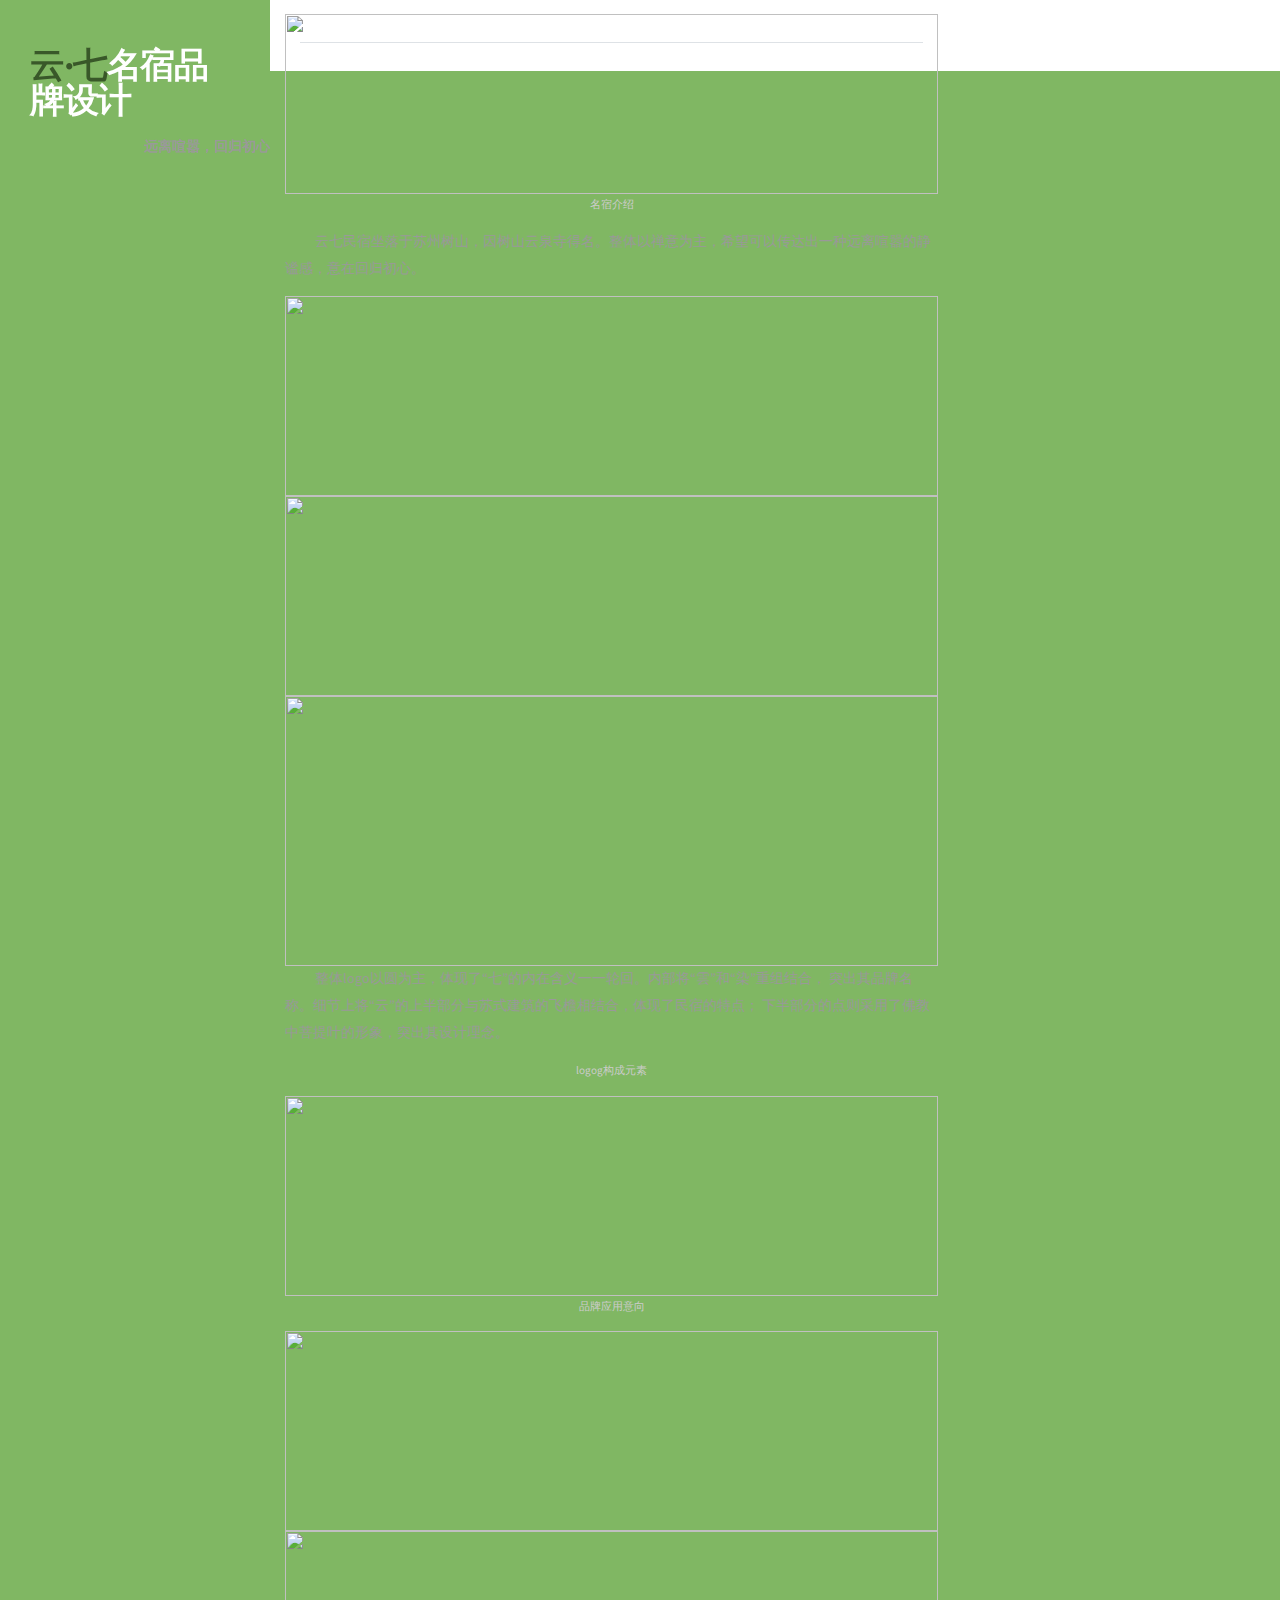
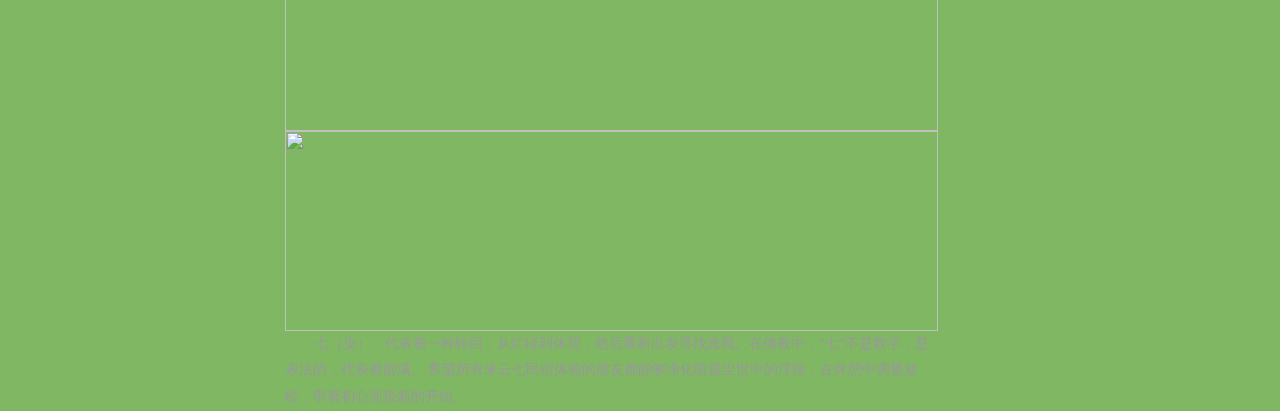
==== commit fa65d698: "Update index.html" ====
--- a/index.html
+++ b/index.html
@@ -1,7 +1,7 @@
 <!doctype html>
 <html lang="en">
 	<head>
-        <title>Home</title>
+        <title>云七名宿名牌设计</title>
 
         <meta charset="utf-8">
         <meta name="viewport" content="width=device-width, initial-scale=1, shrink-to-fit=no">
@@ -23,71 +23,18 @@
             <div class="navbar-expand-md navbar-dark"> 
             
                 <header class="d-none d-md-block">
-                    <h1><span>my</span>website</h1>
+                    <h1><span>云·七</span>名宿品牌设计</h1>
                 </header>
                 
                 
                 <!-- Mobile menu toggle and header -->
                 <div class="mobile-header-controls">
-                    <a class="navbar-brand d-md-none d-lg-none d-xl-none" href="#"><span>my</span>website</a>
-                    <button class="navbar-toggler" type="button" data-toggle="collapse" data-target="#SidebarContent" aria-controls="SidebarContent" aria-expanded="false" aria-label="Toggle navigation">
+                    <a class="navbar-brand d-md-none d-lg-none d-xl-none" href="#"><span>云·七</span>名宿品牌设计</a>
+					<br>
+					<a>远离喧嚣，回归初心</a>
+                    <!-- <button class="navbar-toggler" type="button" data-toggle="collapse" data-target="#SidebarContent" aria-controls="SidebarContent" aria-expanded="false" aria-label="Toggle navigation">
                         <span class="navbar-toggler-icon"></span>
-                    </button>
-                </div>
-         
-                <div id="SidebarContent" class="collapse flex-column navbar-collapse">
- 
-                        
-                    
-                    <!-- Main navigation items -->
-                    <nav class="navbar navbar-dark">
-                        <div id="mainNavbar">
-                            <ul class="flex-column mr-auto">
-                                <li class="nav-item active">
-                                        <a class="nav-link" href="index.html">Home <span class="sr-only">(current)</span></a>
-                                </li>
-
-                                <li class="nav-item dropdown">
-                                            <a class="nav-link dropdown-toggle" href="#MenuDropdown" data-toggle="collapse" aria-controls="MenuDropdown" aria-expanded="false">Examples &amp; Pages</a>
-                                            <ul id="MenuDropdown" class="sub-navbar collapse flex-column">
-                                                <li class="nav-item"><a class="nav-link" href="examples.html">Style Examples</a></li>
-                                                <li class="nav-item"><a class="nav-link" href="three-column.html">Three Column</a></li>
-                                                <li class="nav-item"><a class="nav-link" href="one-column.html">One column / no sidebar</a></li>
-                                                <li class="nav-item"><a class="nav-link"  href="text.html">Text / left sidebar</a></li>
-                                            </ul>
-                                </li>
-
-                                <li class="nav-item">
-                                        <a class="nav-link" href="#">Services</a>
-                                </li>
-
-                                <li class="nav-item">
-                                        <a class="nav-link" href="#">Products</a>
-                                </li>
-
-                                <li class="nav-item">
-                                        <a class="nav-link" href="#">Contact</a>
-                                </li>
-                            </ul>
-                        </div>   
-                    </nav>
-                
-                
-                
-                    <!-- Sidebar search form -->
-                    <form class="form-inline sidebar-search-form my-2 my-lg-0">
-                        <input class="form-control mr-sm-2" type="text" size="10"  placeholder="Search" aria-label="Search">
-                        <button class="btn my-2 my-sm-0" type="submit">Search</button>
-                    </form>
-          
-                    <!-- Social icons -->
-                    <p class="sidebar-social-icons social-icons">
-                        <a href="#"><i class="fa fa-facebook fa-2x"></i></a>
-                        <a href="#"><i class="fa fa-twitter fa-2x"></i></a>
-                        <a href="#"><i class="fa fa-youtube fa-2x"></i></a>
-                        <a href="#"><i class="fa fa-instagram fa-2x"></i></a>
-                    </p>
-                
+                    </button> -->
                 </div>
             </div> 
         </div>
@@ -97,46 +44,7 @@
             <div id="content-wrapper">
 
                 <!-- Jumbtron / Slider -->
-                <div class="jumbotron-wrap">
-                    <div class="container-fluid">
-                        <div id="mainCarousel" class="carousel slide" data-ride="carousel">
-                            <div class="carousel-inner">
-                                <div class="carousel-item active">
-                                    <div class="jumbotron">
-                                        <h1 class="text-center">Tristique sem vitae metus ornare </h1>
-                                        <p class="lead text-center">Lorem ipsum dolor sit amet, consectetuer adipiscing elit.</p>
-                                        <p class="lead text-center">
-                                                <a class="btn btn-primary btn-lg" href="#" role="button"><i class="fa fa-info"></i> &nbsp; Learn more</a>
-                                            <a class="btn btn-secondary btn-lg" href="#" role="button"><i class="fa fa-gbp"></i> &nbsp; Buy now</a>
-                                        </p>
-                                    </div>
-
-                                </div>
-
-                                <div class="carousel-item">
-                                    <div class="jumbotron">
-                                        <h1 class="text-center">Cras sit amet nibh libero, in gravida nulla</h1>
-                                        <p class="lead text-center">Nulla vel metus scelerisque ante sollicitudin. Cras purus odio.</p>
-                                        <p class="lead text-center">
-                                                <a class="btn btn-outline-primary btn-lg" href="#" role="button"><i class="fa fa-info"></i> &nbsp; Learn more</a>
-                                            <a class="btn btn-outline-secondary btn-lg" href="#" role="button"><i class="fa fa-gbp"></i> &nbsp; Buy now</a>
-                                        </p>
-                                    </div>
-
-                                </div>
-                            </div>
-
-                            <a class="carousel-control-prev" href="#mainCarousel" role="button" data-slide="prev">
-                                    <span class="carousel-control-prev-icon" aria-hidden="true"></span>
-                                    <span class="sr-only">Previous</span>
-                            </a>
-                            <a class="carousel-control-next" href="#mainCarousel" role="button" data-slide="next">
-                                    <span class="carousel-control-next-icon" aria-hidden="true"></span>
-                                <span class="sr-only">Next</span>
-                            </a>
-                        </div>
-                    </div>
-                </div>
+               
 
                 <!-- Main content area -->
                 <main class="container-fluid">
@@ -145,170 +53,58 @@
                         <!-- Main content -->
                         <div class="col-md-8">
                             <article>
-                                <h2 class="article-title">Introduction to overflow</h2>
+								<div id="Layer1" style="position:absolute; left:0px; top:0px; width:100%; height:180px">
+								<img src="img/01.gif" width="100%" height="100%"/>
+								
+								<p class="article-meta" font size="15px" align="center">名宿介绍</p>
+																
+								<p>&nbsp;&nbsp;&nbsp;&nbsp;&nbsp;&nbsp;&nbsp;&nbsp;&nbsp;&nbsp;云七民宿坐落于苏州树山，因树山云泉寺得名。整体以禅意为主，希望可以传达出一种远离喧嚣的静谧感，意在回归初心。</p>	
+								<img src="img/02.jpg" width="100%" height=200px/>
+								<img src="img/03.jpg" width="100%" height=200px/>
+								<img src="img/04.jpg" width="100%" height=270px/>
+								
+								<p> &nbsp;&nbsp;&nbsp;&nbsp;&nbsp;&nbsp;&nbsp;&nbsp;&nbsp;&nbsp;整体logo以圆为主，体现了“七”的内在含义一一轮回。内部将“雲”和“染”重组结合，
+								突出其品牌名称。细节上将“云”的上半部分与苏式建筑的飞檐相结合，体现了民宿的特点；
+								下半部分的点则采用了佛教中菩提叶的形象，突出其设计理念。</p>
+								<p class="article-meta" font size="15px" align="center">logog构成元素</p>
+								<img src="img/05.png" width="100%" height=200px/>
+								
+								<p class="article-meta" font size="15px" align="center">品牌应用意向</p>
+								<img src="img/06.png" width="100%" height=200px/>
+								<img src="img/07.png" width="100%" height=200px/>
+								
+								<img src="img/08.png" width="100%" height=200px/>
+								
+								<p> &nbsp;&nbsp;&nbsp;&nbsp;&nbsp;&nbsp;&nbsp;&nbsp;&nbsp;&nbsp;七（染）：代表着一种轮回，从忙碌到休憩，然后重新出发寻找真我。在佛教中，“七”不是数字，是表法的，代表着圆满。
+希望所有来云七民宿体验的朋友都能够净化喧嚣尘世中的浮躁，在休憩中调整放松，带着初心迎接新的开始。</p>
+								
+					
+								
+								</div>
 
-                                <p class="article-meta">Posted on <time datetime="2017-05-14">14 May</time> by <a href="#" rel="author">Joe Bloggs</a></p>
 
-                                <p>Welcome to overflow, a free CSS3 &amp; HTML5 responsive web template from <a href="#" title="ZyPOP">ZyPOP</a>. This template is completely <strong>free</strong> to use permitting a link remains back to  <a href="#" title="ZyPOP">ZyPOP</a>.</p>
 
-                                <p> Should you wish to use this template unbranded you can buy a template license from our website for 8.00 GBP, this will allow you remove all branding related to our site, for more information about this see below.</p>	
 
-                                <p>This template has been tested in:</p>
-
-                                <ul>
-                                    <li>Firefox</li>
-                                    <li>IE / Edge</li>
-                                    <li>Chrome</li>
-                                    <li>Safari</li>
-                                    <li>iOS / Android</li>
-                                </ul>
-
-                                <a href="#" class="btn btn-primary">Read more</a>
-                                <a href="#" class="btn btn-secondary">Comments</a>
+                                <!-- <a href="#" class="btn btn-primary">Read more</a>
+                                <a href="#" class="btn btn-secondary">Comments</a> -->
 
                             </article>
 
-                            <article>
-
-                                <h2 class="article-title">Buy unbranded</h2>
-                                <p class="article-meta">Posted on <time datetime="2013-05-14">14 May</time> by <a href="#" rel="author">Joe Bloggs</a></p>
-
-                                <p>Purchasing a template license for 8.00 GBP (at time of writing around 12 USD) gives you the right to remove any branding including links, logos and source tags relating to ZyPOP. As well as waiving the attribution requirement, your payment will also help us provide continued support for users as well as creating new web templates. Find out more about how to buy at the licensing page on our website which can be accessed at <a href="#licensing" title="template license">#licensing</a></p>
-
-                                <h3>Lorem lipsum</h3>
-
-                                <p>Morbi fermentum condimentum felis, commodo vestibulum sem mattis sed. Aliquam magna ante, mollis vitae tincidunt in, malesuada vitae turpis. Sed aliquam libero ut velit bibendum consectetur. Quisque sagittis, est in laoreet semper, enim dui consequat felis, faucibus ornare urna velit nec leo. Maecenas condimentum velit vitae est lobortis fermentum. In tristique sem vitae metus ornare luctus tempus nisl volutpat. Integer et est id nisi tempus pharetra sagittis et libero.</p>
-
-                                <a href="#" class="btn btn-primary">Read more</a>
-                                <a href="#" class="btn btn-secondary">Comments</a>
-                            </article>
+                           
 
 
-                            <!-- Example pagination Bootstrap component -->
-                            <nav>
-                                <ul class="pagination">
-                                        <li class="page-item">
-                                            <a class="page-link" href="#" aria-label="Previous">
-                                                <span aria-hidden="true">&laquo;</span>
-                                                <span class="sr-only">Previous</span>
-                                            </a>
-                                        </li>
-                                        <li class="page-item"><a class="page-link" href="#">1</a></li>
-                                        <li class="page-item active"><a class="page-link" href="#">2</a></li>
-                                        <li class="page-item"><a class="page-link" href="#">3</a></li>
-                                        <li class="page-item">
-                                            <a class="page-link" href="#" aria-label="Next">
-                                                <span aria-hidden="true">&raquo;</span>
-                                                <span class="sr-only">Next</span>
-                                            </a>
-                                        </li>
-                                </ul>
-                            </nav>
                         </div>
 
 
                         <!-- Sidebar -->
-                        <aside class="col-md-4">
-                            <div class="sidebar-box">
-                                <h4>Categories</h4>
-                                <div class="list-group list-group-root">
-                                    <a class="list-group-item active" href="index.html">Home Page</a>
-                                    <a class="list-group-item" href="examples.html">Style Examples</a>
-                                    <div class="list-group">
-                                        <a class="list-group-item" href="three-column.html">Three Column</a>
-                                        <a class="list-group-item" href="one-column.html">One column / no sidebar</a>
-                                        <a class="list-group-item" href="text.html">Text / left sidebar</a>	
-                                    </div>
-                                    <a class="list-group-item" href="three-column.html">Three column layout example</a>
-                                    <a class="list-group-item" href="#">Sed aliquam libero ut velit bibendum</a>
-                                    <a class="list-group-item" href="#">Maecenas condimentum velit vitae</a>
-                                </div>
-                            </div>
-
-                            <div class="sidebar-box sidebar-box-bg">
-                                <h4>About us</h4>
-                                <p>Aenean nec massa a tortor auctor sodales sed a dolor. Duis vitae lorem sem. Proin at velit vel arcu pretium luctus. <a href="#" class="readmore">Read More &raquo;</a></p>    
-                            </div>
-
-                            <div class="sidebar-box">
-                                <h4>Search site</h4>
-                                <form class="form-inline my-2 my-lg-0">
-                                    <input class="form-control mr-sm-2" type="text"  placeholder="Search" aria-label="Search">
-                                    <button class="btn btn-primary my-2 my-sm-0" type="submit">Search</button>
-                                </form>
-                            </div>
-
-                            <div class="sidebar-box">
-                                <h4>Helpful Links</h4>
-                                <ul>
-                                    <li><a href="#" title="premium templates">Premium HTML web templates from $10</a></li>
-                                    <li><a href="#" title="web hosting">Cheap web hosting from Dreamhost</a></li>
-                                    <li><a href="#" title="Tux Themes">Premium WordPress themes</a></li>
-                                </ul>
-                            </div>
-                        </aside> 
+                      
 
 
                     </div> 
                 </main>
 
 
-                <!-- Footer -->
-                <div class="container-fluid footer-container">
-                    <footer class="footer">
-                        <div class="footer-lists">
-                            <div class="row">
-                                <div class="col-sm">
-                                    <ul>
-                                        <li><h4>Proin accumsan</h4></li>
-                                        <li><a href="#">Rutrum nulla a ultrices</a></li>
-                                        <li><a href="#">Blandit elementum</a></li>
-                                        <li><a href="#">Proin placerat accumsan</a></li>
-                                        <li><a href="#">Morbi hendrerit libero </a></li>
-                                        <li><a href="#">Curabitur sit amet tellus</a></li>
-                                    </ul>
-                                </div>
-                                <div class="col-sm">
-                                    <ul>
-                                        <li><h4>Condimentum</h4></li>
-                                        <li><a href="#">Curabitur sit amet tellus</a></li>
-                                        <li><a href="#">Morbi hendrerit libero </a></li>
-                                        <li><a href="#">Proin placerat accumsan</a></li>
-                                        <li><a href="#">Rutrum nulla a ultrices</a></li>
-                                        <li><a href="#">Cras dictum</a></li>
-                                    </ul>
-                                </div>   
-                                <div class="col-sm">
-                                    <ul>
-                                        <li><h4>Suspendisse</h4></li>
-                                        <li><a href="#">Morbi hendrerit libero </a></li>
-                                        <li><a href="#">Proin placerat accumsan</a></li>
-                                        <li><a href="#">Rutrum nulla a ultrices</a></li>
-                                        <li><a href="#">Curabitur sit amet tellus</a></li>
-                                        <li><a href="#">Donec in ligula nisl.</a></li>
-                                    </ul>
-                                </div>
-                                <div class="col-sm">
-                                    <h4>Suspendisse</h4>
-                                    <p>Integer mattis blandit turpis, quis rutrum est. Maecenas quis arcu vel felis lobortis iaculis fringilla at ligula. Nunc dignissim porttitor dolor eget porta.</p>
 
-                                    <p class="social-icons">
-                                        <a href="#"><i class="fa fa-facebook fa-2x"></i></a>
-                                        <a href="#"><i class="fa fa-twitter fa-2x"></i></a>
-                                        <a href="#"><i class="fa fa-youtube fa-2x"></i></a>
-                                        <a href="#"><i class="fa fa-instagram fa-2x"></i></a>
-                                    </p>
-                                </div>
-                            </div>
-                        </div>
-
-                        <div class="footer-bottom">
-                                <p class="text-center">Copyright &copy; 2019.Company name All rights reserved.<a target="_blank" href="http://sc.chinaz.com/moban/">&#x7F51;&#x9875;&#x6A21;&#x677F;</a>
-</p>
-                                <p class="text-center"><a href="#">Back to top</a></p>
-                        </div>
-                    </footer>
-                </div> 
             </div>
         </div>
 
@@ -319,4 +115,4 @@
         <script src="js/bootstrap.min.js"></script>
 
     </body>
-</html>+</html>
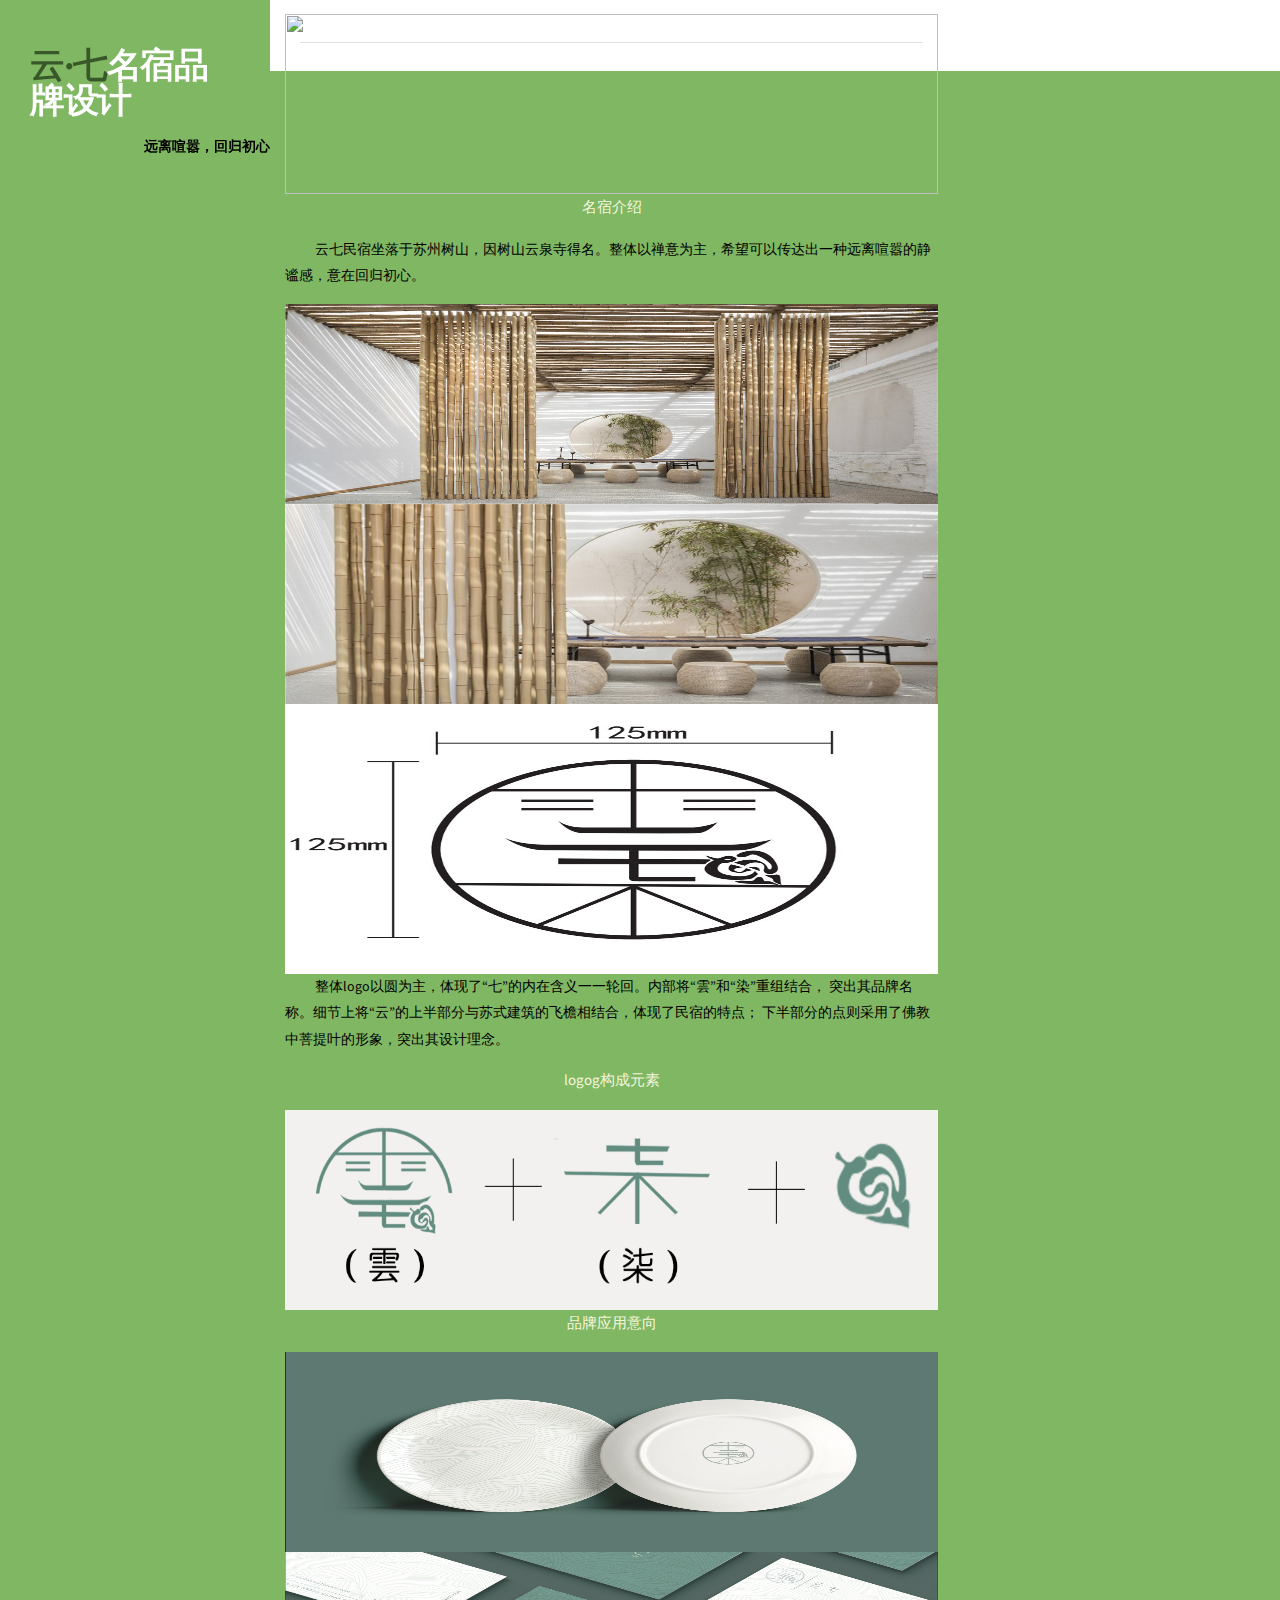
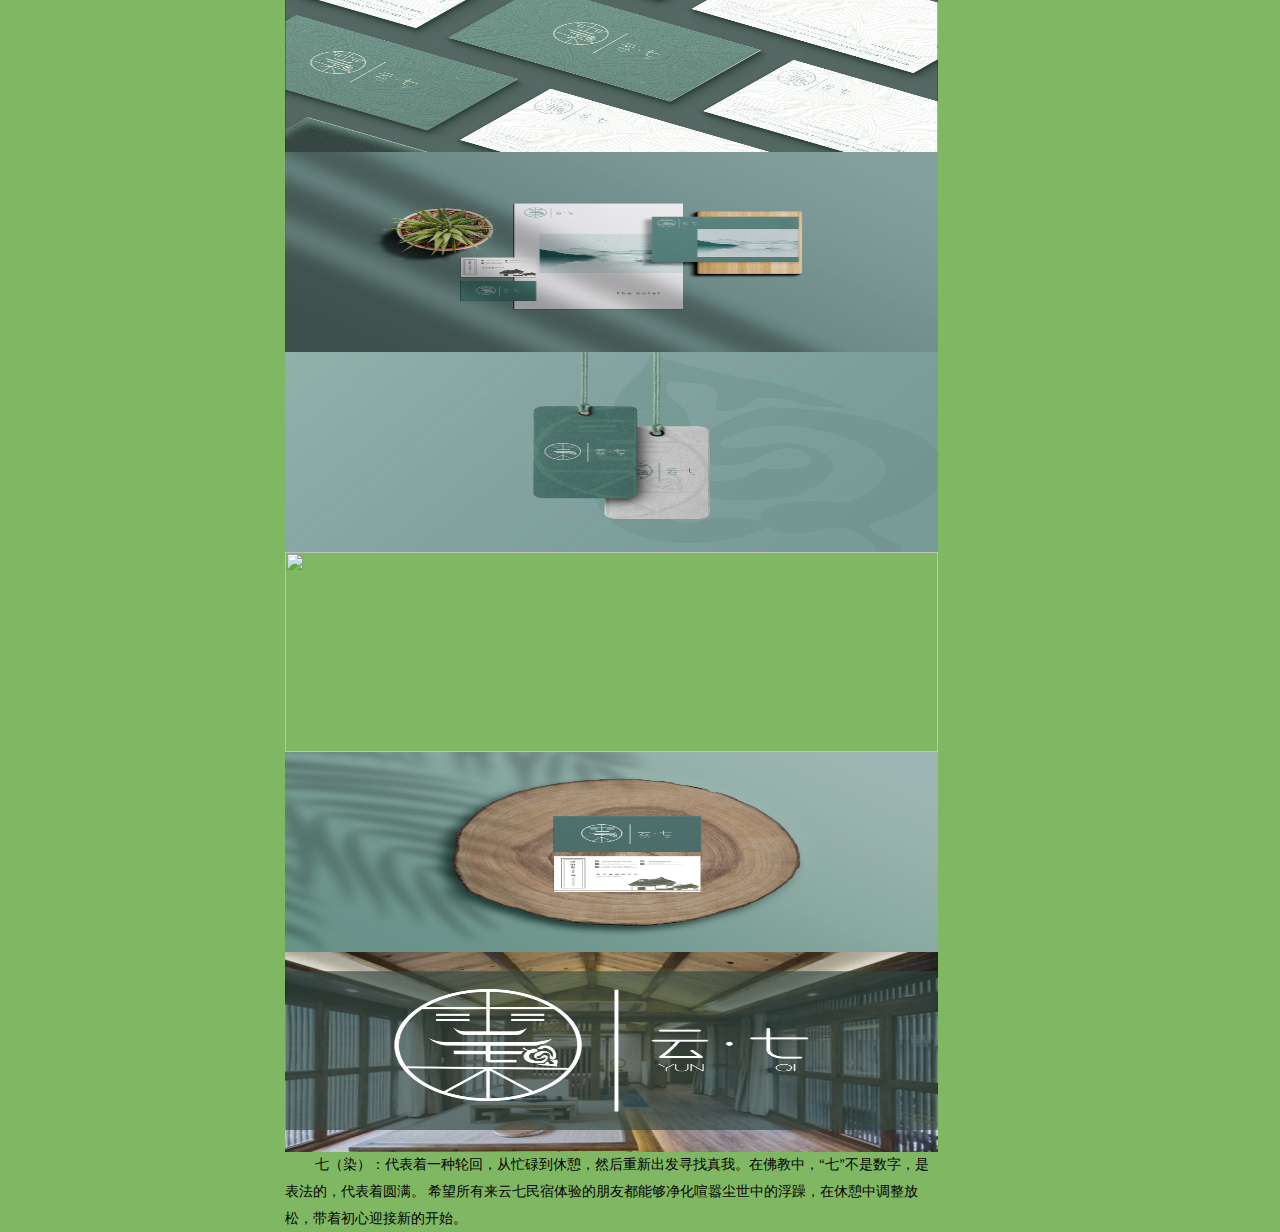
==== commit 9c7ef440: "Update index.html" ====
--- a/index.html
+++ b/index.html
@@ -72,7 +72,12 @@
 								<p class="article-meta" font size="15px" align="center">品牌应用意向</p>
 								<img src="img/06.png" width="100%" height=200px/>
 								<img src="img/07.png" width="100%" height=200px/>
-								
+								<img src="img/素材组合效果.jpg" width="100%" height=200px/>
+								<img src="img/标签3.jpg" width="100%" height=200px/>
+								<img src="img/素材组合效果4.jpg" width="100%" height=200px/>
+									
+									
+								<img src="img/名片.jpg" width="100%" height=200px/>	
 								<img src="img/08.png" width="100%" height=200px/>
 								
 								<p> &nbsp;&nbsp;&nbsp;&nbsp;&nbsp;&nbsp;&nbsp;&nbsp;&nbsp;&nbsp;七（染）：代表着一种轮回，从忙碌到休憩，然后重新出发寻找真我。在佛教中，“七”不是数字，是表法的，代表着圆满。
--- a/css/style.css
+++ b/css/style.css
@@ -59,9 +59,9 @@
   font-size: 1rem;
   font-weight: 400;
   line-height: 1.9;
-  color: #999;
+  color: #99;
   text-align: left;
-  background-color: #fff; }
+  background-color: #000; }
 
 [tabindex="-1"]:focus {
   outline: 0 !important; }
@@ -6712,8 +6712,8 @@
   letter-spacing: -1px; }
 
 article p.article-meta {
-  color: #ccc;
-  font-size: 0.8rem; }
+  color: Beige;
+  font-size: 15px; }
 
 /**
 Sidebar
